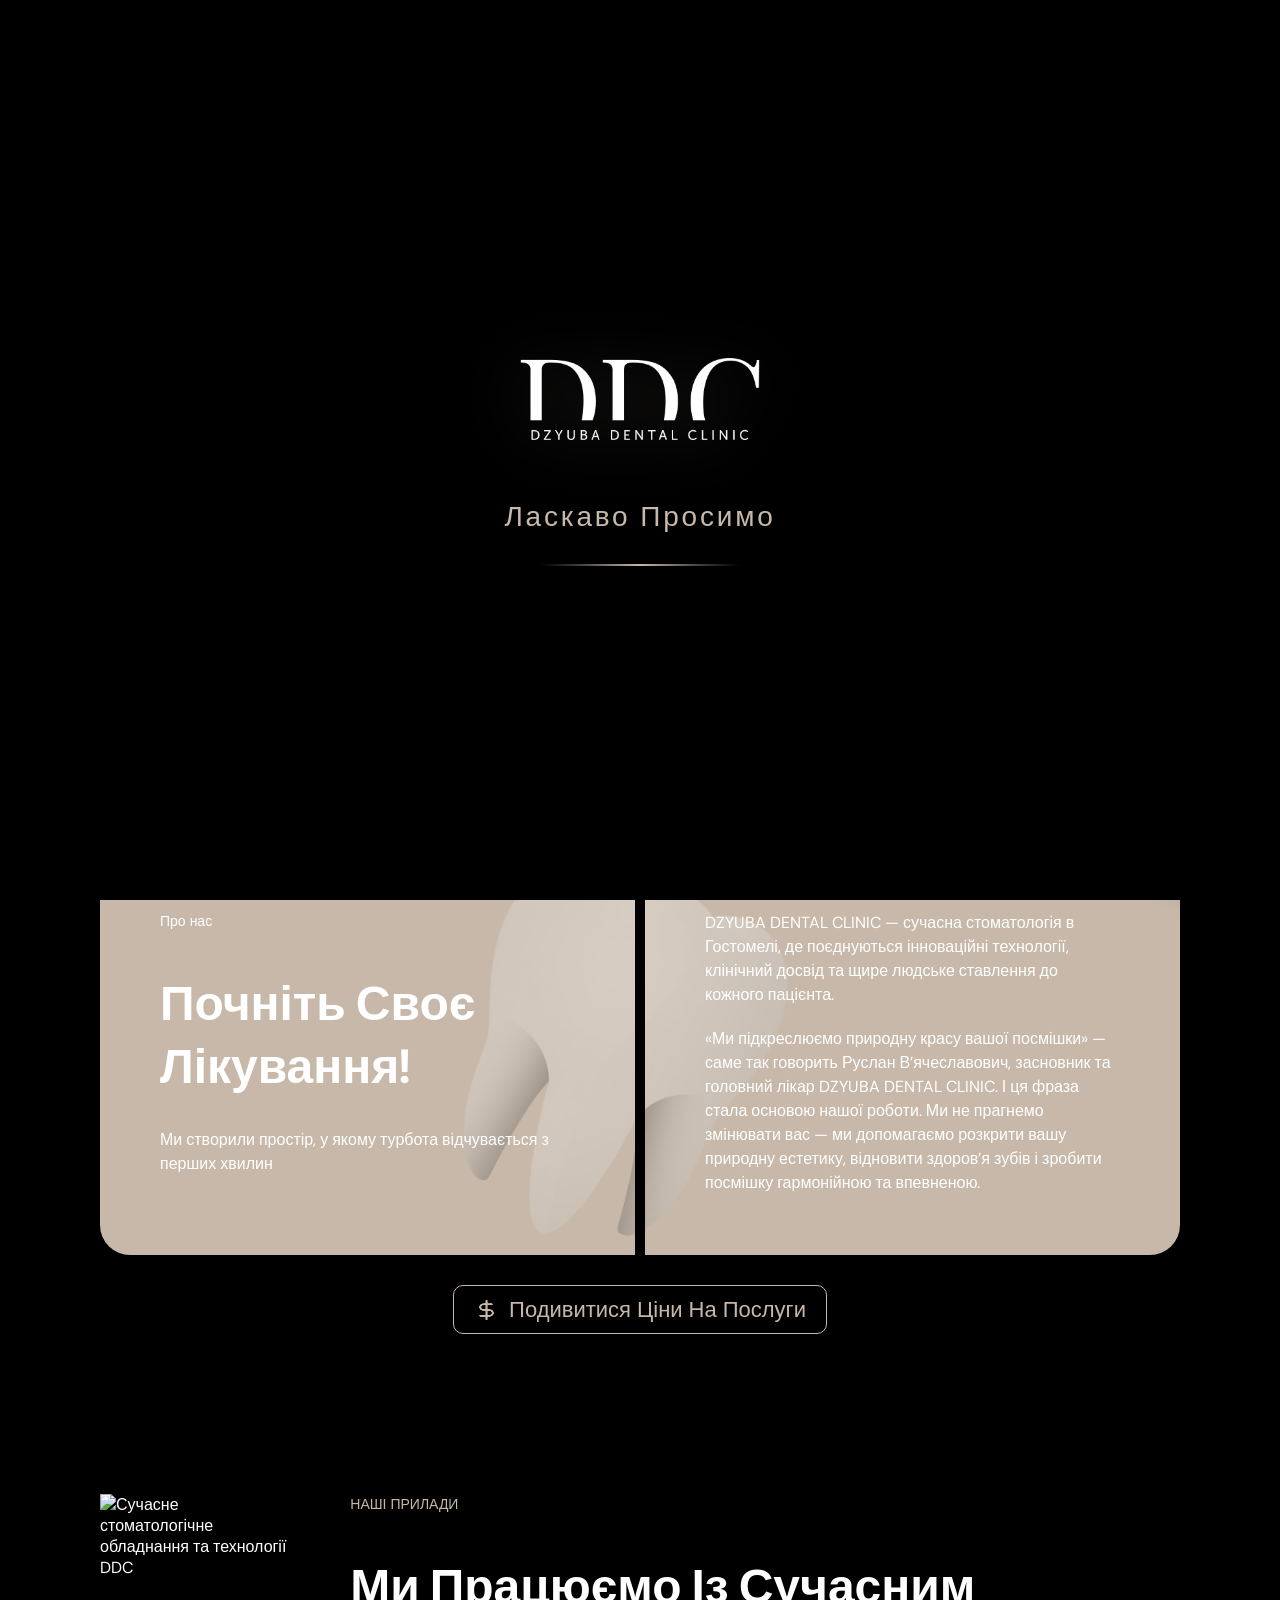
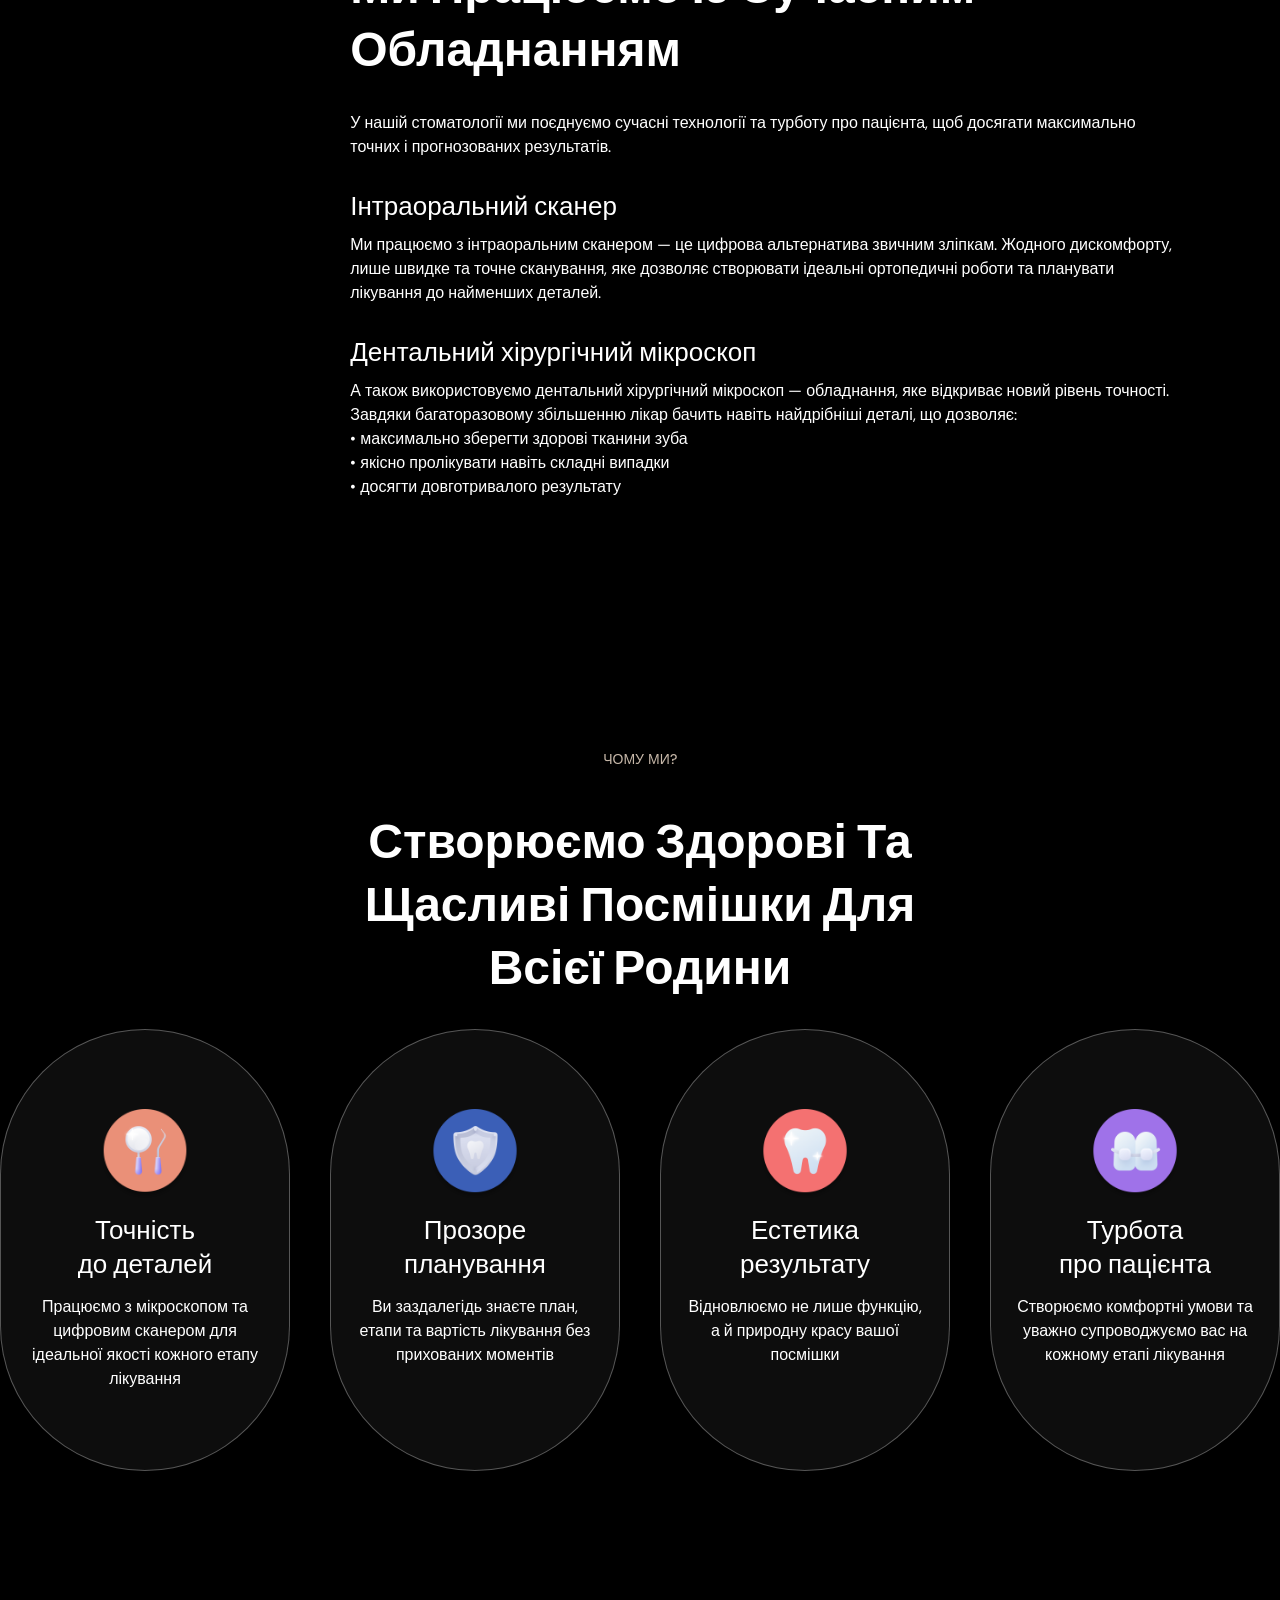
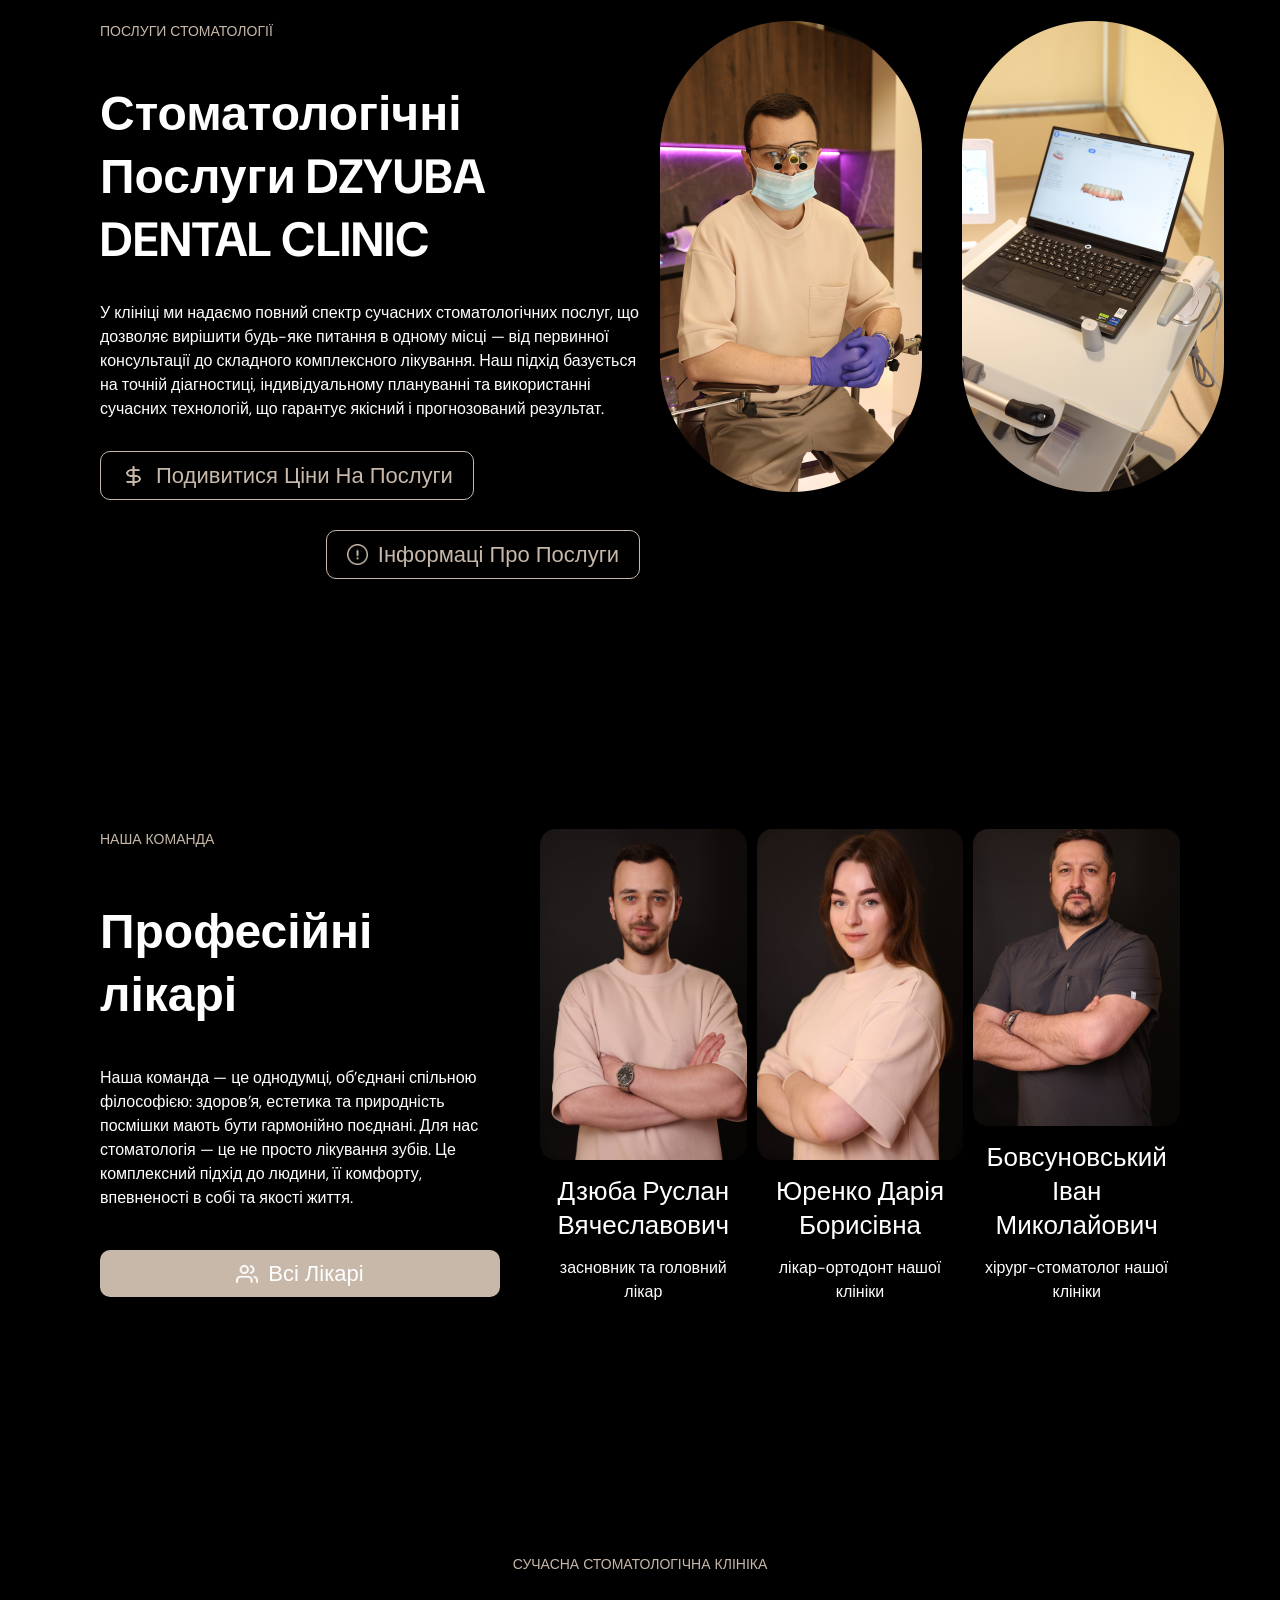
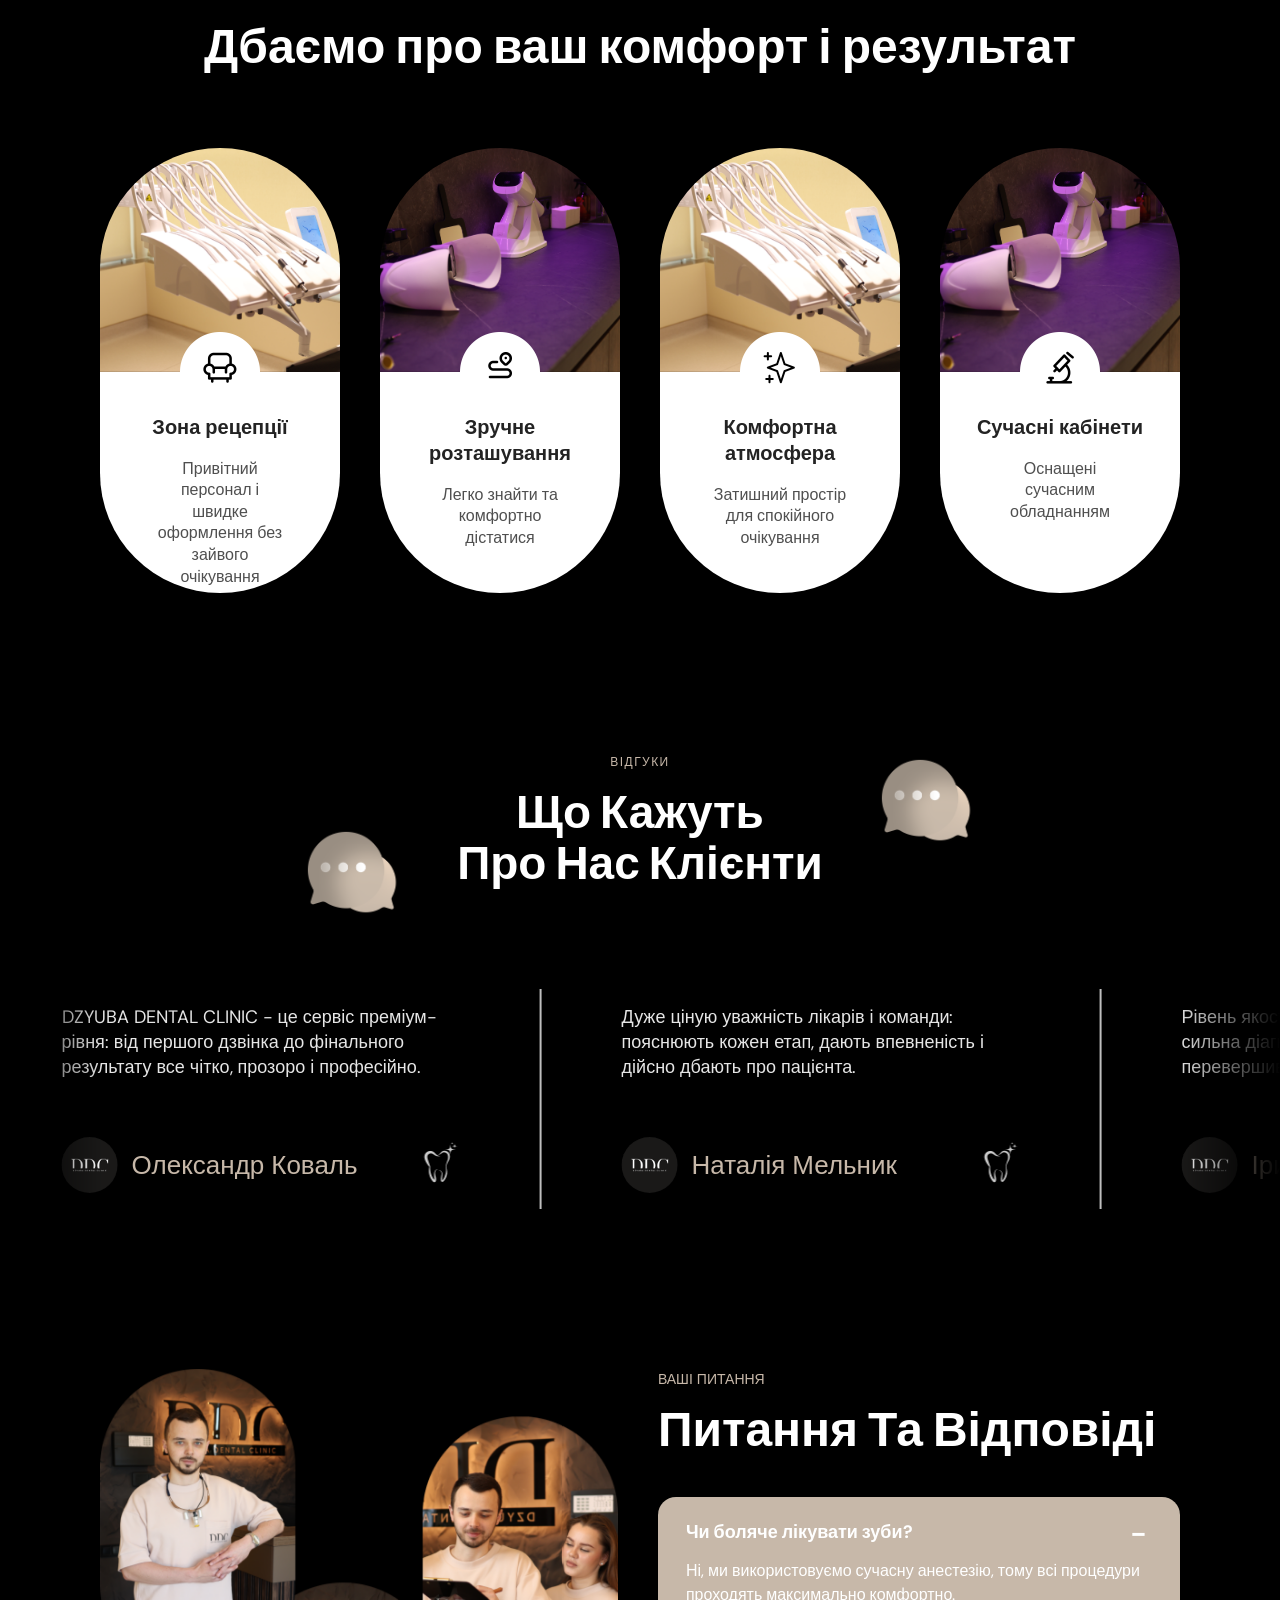
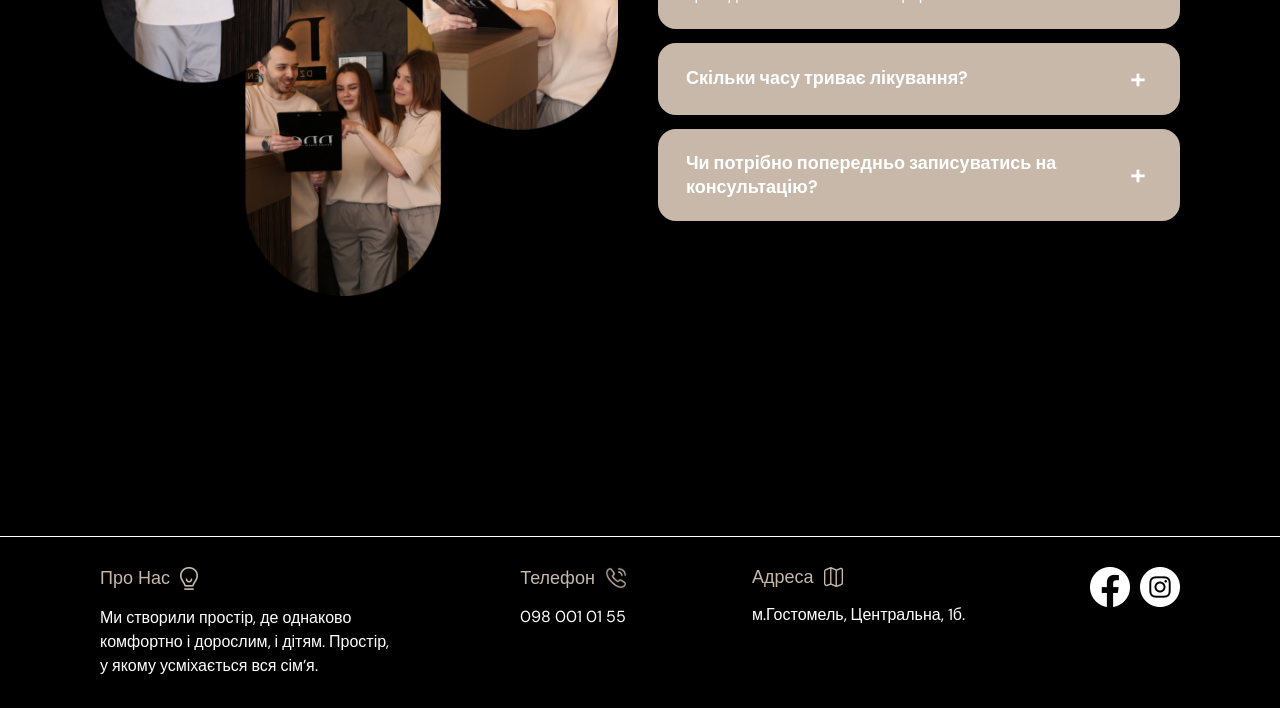
==== index.html @ fdd0325e "Fix OG previews for Vercel: use ddc-tau.vercel.app URLs and og:image:type Co-authored-by: Cursor <cu" ====
﻿<!DOCTYPE html>
<html lang="uk">

<head>
    <meta charset="UTF-8">
    <meta name="viewport" content="width=device-width, initial-scale=1.0">
    <meta name="theme-color" content="#000000">
    <link rel="icon" href="./img/fav.png" type="image/png">
    <title>DZYUBA DENTAL CLINIC — стоматологія Гостомель | DDC</title>
    <meta name="description" content="DZYUBA DENTAL CLINIC у Гостомелі — сучасна стоматологія: ендодонтія під мікроскопом, ортопедія, імплантація, ортодонтія. Запишіться на консультацію.">
    <meta name="keywords" content="стоматологія Гостомель, стоматологія Буча, DDC, DZYUBA DENTAL CLINIC, ендодонтія, імплантація, вініри, ортодонтія, стоматолог Гостомель">
    <meta name="robots" content="index, follow">
    <link rel="canonical" href="https://ddc-tau.vercel.app/">
    <meta property="og:site_name" content="DZYUBA DENTAL CLINIC">
    <meta property="og:title" content="DZYUBA DENTAL CLINIC — стоматологія Гостомель | DDC">
    <meta property="og:description" content="DZYUBA DENTAL CLINIC у Гостомелі — сучасна стоматологія: ендодонтія під мікроскопом, ортопедія, імплантація, ортодонтія. Запишіться на консультацію.">
    <meta property="og:type" content="website">
    <meta property="og:url" content="https://ddc-tau.vercel.app/">
    <meta property="og:image" content="https://ddc-tau.vercel.app/img/desc-img.png">
    <meta property="og:image:type" content="image/png">
    <meta property="og:image:alt" content="DZYUBA DENTAL CLINIC — стоматологія DDC у Гостомелі">
    <meta property="og:locale" content="uk_UA">
    <meta name="twitter:card" content="summary_large_image">
    <meta name="twitter:image" content="https://ddc-tau.vercel.app/img/desc-img.png">
    <meta name="twitter:title" content="DZYUBA DENTAL CLINIC — стоматологія Гостомель">
    <meta name="twitter:description" content="Сучасна стоматологія в Гостомелі: ендодонтія, ортопедія, імплантація. Запис на консультацію.">
    <script type="application/ld+json">
      {
        "@context": "https://schema.org",
        "@type": "Dentist",
        "name": "DZYUBA DENTAL CLINIC",
        "alternateName": "DDC",
        "url": "https://ddc-tau.vercel.app/",
        "telephone": "+380980010155",
        "image": "https://ddc-tau.vercel.app/img/desc-img.png",
        "address": {
          "@type": "PostalAddress",
          "streetAddress": "вул. Центральна, 1б",
          "addressLocality": "Гостомель",
          "addressRegion": "Київська область",
          "addressCountry": "UA"
        },
        "priceRange": "$$",
        "areaServed": { "@type": "City", "name": "Гостомель" }
      }
    </script>

    <link rel="preconnect" href="https://fonts.googleapis.com">
    <link rel="preconnect" href="https://fonts.gstatic.com" crossorigin>
    <link
        href="https://fonts.googleapis.com/css2?family=Anton&family=Anton+SC&family=DM+Sans:ital,opsz,wght@0,9..40,100..1000;1,9..40,100..1000&family=Exo+2:ital,wght@0,100..900;1,100..900&family=Lato:ital,wght@0,100;0,300;0,400;0,700;0,900;1,100;1,300;1,400;1,700;1,900&family=Montserrat:ital,wght@0,100..900;1,100..900&family=Roboto:ital,wght@0,100..900;1,100..900&display=swap"
        rel="stylesheet">

    <link rel="stylesheet" href="index.css">
</head>

<body class="brand-intro-lock">
    <div class="brand-intro" id="brand-intro" role="banner" aria-label="Вітання">
        <div class="brand-intro-inner">
            <img src="./img/logo-intro.png" alt="DZYUBA DENTAL CLINIC" class="brand-intro-logo">
            <p class="brand-intro-welcome">Ласкаво Просимо </p>
            <div class="brand-intro-line" aria-hidden="true"></div>
        </div>
    </div>

    <header class="site-header">
        <a class="header-logo" href="./index.html" aria-label="На головну">
            <img class="header-logo-image" src="./img/ddc-logo.png" alt="DDC — DZYUBA DENTAL CLINIC">
        </a>
        <button type="button" class="header-nav-toggle" aria-expanded="false" aria-controls="site-header-bar"
            aria-label="Меню">
            <span class="header-nav-toggle-inner" aria-hidden="true">
                <span class="header-nav-toggle-bar"></span>
                <span class="header-nav-toggle-bar"></span>
                <span class="header-nav-toggle-bar"></span>
            </span>
        </button>
        <div class="site-header-bar" id="site-header-bar">
            <nav class="links-header" aria-label="Головна навігація">
                <a href="./index.html">Головна</a>
                <a href="./service.html">Послуги</a>
                <a href="./team.html">Працівники</a>
                <a href="./about.html">Про нас</a>
                <a href="./contacts.html">Контактна інформація</a>
            </nav>
            <div class="tel-header">
                <a href="tel:+38 (098)-001-01-55">+38 (098)-001-01-55</a>
                <img src="./img/icon-phone.png" alt="Телефон клініки DDC">
            </div>
            <div class="line-hdr"></div>
            <div class="socials-hdr">
                <a href="https://www.facebook.com/share/1QJxEAUoDv/?mibextid=wwXIfr" target="_blank" rel="noopener noreferrer" aria-label="DDC у Facebook">
                    <img src="./img/icon-fb.png" alt="">
                </a>
                <a href="https://www.instagram.com/dzyuba_dental_clinic?igsh=NGgxZGNiZTdja256&amp;utm_source=qr" target="_blank" rel="noopener noreferrer" aria-label="DDC в Instagram">
                    <img src="./img/icon-insta.png" alt="">
                </a>
            </div>
        </div>
    </header>

    <main>
        <div class="video-section">
            <div class="video-overlay-top">
                <p>Місце, де починається ваша впевнена, здорова та щира посмішка</p>
            </div>

            <video src="./img/main/IMG_1714.MOV" autoplay muted loop playsinline title="Вітальне відео клініки DZYUBA DENTAL CLINIC у Гостомелі"></video>

            <div class="video-overlay-text">
                <h1 class="h1-50">DZYUBA DENTAL CLINIC</h1>
                <a class="btn-consultation" href="./contacts.html">
                    <img src="./img/icon-reserv.png" alt="">
                    <p class="p-22">ЗАПИСАТИСЯ НА КОНСУЛЬАТІЮ</p>
                </a>
            </div>
        </div>

        <div class="main-content">

            <section class="beginning-blog">
                <div class="beginning-blog-left">
                    <p class="p-small">Про нас</p>
                    <h1 class="h1-big">Почніть Своє Лікування!</h1>
                    <p class="p-text">Ми створили простір, у якому турбота відчувається з перших хвилин</p>
                </div>

                <div class="beginning-blog-line"></div>

                <div class="beginning-blog-right">
                    <p class="p-text">DZYUBA DENTAL CLINIC — сучасна стоматологія в Гостомелі, де поєднуються інноваційні технології,
                        клінічний досвід та щире людське ставлення до кожного пацієнта.</p>

                    <p class="p-text">«Ми підкреслюємо природну красу вашої посмішки» — саме так говорить Руслан В’ячеславович,
                        засновник та головний лікар DZYUBA DENTAL CLINIC. І ця фраза стала основою нашої роботи. Ми не
                        прагнемо змінювати вас — ми допомагаємо розкрити вашу природну естетику, відновити здоров’я
                        зубів і зробити посмішку гармонійною та впевненою.</p>
                </div>
            </section>

            <div class="btn-block">
                <a class="btn-consultation-2" href="./contacts.html">
                    <img src="./img/dollar-sign.png" alt="">
                    <p class="p-22">Подивитися Ціни На Послуги</p>
                </a>
            </div>

            <section class="tech-section">
                <img src="./img/main/technology.png" alt="Сучасне стоматологічне обладнання та технології DDC">
                <div class="tech-section-text">
                    <p class="p-small" style="color: #C7B8A9;">НАШІ ПРИЛАДИ</p>

                    <h1 class="h1-big">Ми Працюємо Із Сучасним Обладнанням</h1>

                    <p class="p-text">У нашій стоматології ми поєднуємо сучасні технології та турботу про пацієнта, щоб
                        досягати
                        максимально точних і прогнозованих результатів.</p>

                    <h1 class="h1-medium">Інтраоральний сканер</h1>
                    <p class="p-text">
                        Ми працюємо з інтраоральним сканером — це цифрова альтернатива звичним зліпкам. Жодного
                        дискомфорту, лише швидке та точне сканування, яке дозволяє створювати ідеальні ортопедичні
                        роботи та планувати лікування до найменших деталей.
                    </p>

                    <h1 class="h1-medium">Дентальний хірургічний мікроскоп</h1>
                    <p class="p-text">
                        А також використовуємо дентальний хірургічний мікроскоп — обладнання, яке відкриває новий рівень
                        точності. Завдяки багаторазовому збільшенню лікар бачить навіть найдрібніші деталі, що дозволяє:
                        <br>

                        • максимально зберегти здорові тканини зуба
                        <br>

                        • якісно пролікувати навіть складні випадки
                        <br>

                        • досягти довготривалого результату
                    </p>
                </div>
            </section>
        </div>

        <section class="advantages-section">
            <div class="advantages-section-top">
                <p class="p-small" style="color: #C7B8A9;">ЧОМУ МИ?</p>
            </div>

            <div class="advantages-section-title">
                <h1 class="h1-big">Створюємо Здорові Та Щасливі Посмішки Для Всієї Родини</h1>
            </div>

            <div class="advantages-section-cards">

                <div class="advantages-section-card">
                    <img src="./img/main/adv-1.png" alt="Точність діагностики та лікування — перевага DDC">
                    <h1 class="h1-medium-adv">Точність <br>
                        до деталей</h1>
                    <p class="p-text">Працюємо з мікроскопом та цифровим сканером для ідеальної якості кожного етапу
                        лікування</p>
                </div>

                <div class="advantages-section-card">
                    <img src="./img/main/adv-2.png" alt="Прозоре планування лікування в DDC">
                    <h1 class="h1-medium-adv">Прозоре <br> планування</h1>
                    <p class="p-text">Ви заздалегідь знаєте план, етапи та вартість лікування без прихованих моментів
                    </p>
                </div>

                <div class="advantages-section-card">
                    <img src="./img/main/adv-3.png" alt="Естетика результату лікування зубів у DDC">
                    <h1 class="h1-medium-adv">Естетика <br> результату</h1>
                    <p class="p-text">Відновлюємо не лише функцію, а й природну красу вашої посмішки</p>
                </div>

                <div class="advantages-section-card">
                    <img src="./img/main/adv-4.png" alt="Турбота про пацієнта в стоматології DDC">
                    <h1 class="h1-medium-adv">Турбота <br>
                        про пацієнта</h1>
                    <p class="p-text">Створюємо комфортні умови та уважно супроводжуємо вас на кожному етапі лікування
                    </p>
                </div>

            </div>
        </section>

        <div class="main-content">
            <section class="services-section-main">
                <div class="services-section-text">
                    <p class="p-small" style="color: #C7B8A9;">ПОСЛУГИ СТОМАТОЛОГІЇ</p>
                    <h1 class="h1-big">Стоматологічні Послуги
                        DZYUBA DENTAL CLINIC</h1>
                    <p class="p-text">У клініці ми надаємо повний спектр сучасних стоматологічних послуг, що дозволяє
                        вирішити будь-яке питання в одному місці — від первинної консультації до складного комплексного
                        лікування. Наш підхід базується на точній діагностиці, індивідуальному плануванні та
                        використанні
                        сучасних технологій, що гарантує якісний і прогнозований результат.</p>

                    <div class="services-section-left">
                        <a class="btn-consultation-2" href="./contacts.html">
                            <img src="./img/dollar-sign.png" alt="">
                            <p class="p-22">Подивитися Ціни На Послуги</p>
                        </a>
                    </div>

                    <div class="services-section-right">
                        <a class="btn-consultation-3" href="./contacts.html">
                            <img src="./img/icon-info.png" alt="">
                            <p class="p-22">Інформаці Про Послуги</p>
                        </a>
                    </div>
                </div>

                <div class="services-section-images">
                    <img src="./img/main/stomat-service-1.png" alt="Естетична стоматологія та лікування зубів у DDC">
                    <img src="./img/main/stomat-service-2.png" alt="Профілактика та догляд за здоровою посмішкою в клініці DDC">
                </div>
            </section>
        </div>

        <section class="our-team-section">

            <div class="our-team-section-text">
                <p class="p-small" style="color: #C7B8A9;">НАША КОМАНДА</p>
                <h1 class="h1-big">Професійні
                    лікарі</h1>
                <p class="p-text">Наша команда — це однодумці, об’єднані спільною філософією: здоров’я, естетика та
                    природність посмішки мають бути гармонійно поєднані. Для нас стоматологія — це не просто лікування
                    зубів. Це комплексний підхід до людини, її комфорту, впевненості в собі та якості життя.</p>
                <a class="btn-consultation-4" href="./contacts.html">
                    <img src="./img/icon-team.png" alt="Іконка розділу «Наша команда»">
                    <p class="p-22">Всі Лікарі</p>
                </a>
            </div>

            <div class="our-team-section-images">
                <div class="our-team-section-images-item">
                    <img src="./img/main/img-team-1.png" alt="Лікар-ендодонтист Дзюба Руслан В’ячеславович, DDC Гостомель">
                    <h1 class="h1-medium-adv">Дзюба Руслан Вячеславович</h1>
                    <p class="p-text">засновник та головний лікар</p>
                </div>
                <div class="our-team-section-images-item">
                    <img src="./img/main/img-team-2.png" alt="Лікар-ортодонт Юренко Дарія Борисівна, DDC Гостомель">
                    <h1 class="h1-medium-adv">Юренко Дарія <br>Борисівна</h1>
                    <p class="p-text">лікар-ортодонт нашої клініки</p>
                </div>
                <div class="our-team-section-images-item">
                    <img src="./img/main/img-team-3.png" alt="Хірург-стоматолог Бовсуновський Іван Миколайович, DDC Гостомель">
                    <h1 class="h1-medium-adv">Бовсуновський Іван Миколайович</h1>
                    <p class="p-text">хірург-стоматолог нашої клініки</p>
                </div>

            </div>

        </section>

        <div class="main-content">
            <section class="advantages-section-2">
                <div class="advantages-section-top">
                    <p class="p-small" style="color: #C7B8A9;">СУЧАСНА СТОМАТОЛОГІЧНА КЛІНІКА</p>
                </div>

                <div class="advantages-section-title-2">
                    <h1 class="h1-big">Дбаємо про ваш комфорт і результат</h1>
                </div>

                <div class="advantages-section-cards">

                    <div class="advantages-section-card">
                        <div class="advantages-card-media">
                            <img src="./img/main/td-img-01.png" alt="Приклад роботи стоматологів DDC — клінічний випадок 1">
                        </div>
                        <div class="advantages-card-content">
                            <div class="advantages-card-icon">
                                <img src="./img/main/icon-1.png" alt="Іконка напряму лікування DDC">
                            </div>
                            <h1 class="h1-small-adv" style="font-weight: 600;">Зона рецепції</h1>
                            <div class="advantages-card-text">
                                <p class="p-text">Привітний персонал
                                    і швидке оформлення
                                    без зайвого очікування</p>
                            </div>
                        </div>
                    </div>

                    <div class="advantages-section-card">
                        <div class="advantages-card-media">
                            <img src="./img/main/td-img-02.png" alt="Приклад роботи стоматологів DDC — клінічний випадок 2">
                        </div>
                        <div class="advantages-card-content">
                            <div class="advantages-card-icon">
                                <img src="./img/main/icon-2.png" alt="Іконка напряму лікування DDC">
                            </div>
                            <h1 class="h1-small-adv" style="font-weight: 600;">Зручне розташування</h1>
                            <div class="advantages-card-text">
                                <p class="p-text">Легко знайти та комфортно дістатися</p>
                            </div>
                        </div>
                    </div>

                    <div class="advantages-section-card">
                        <div class="advantages-card-media">
                            <img src="./img/main/td-img-01.png" alt="Приклад роботи стоматологів DDC — клінічний випадок 3">
                        </div>
                        <div class="advantages-card-content">
                            <div class="advantages-card-icon">
                                <img src="./img/main/icon-3.png" alt="Іконка напряму лікування DDC">
                            </div>
                            <h1 class="h1-small-adv" style="font-weight: 600;">Комфортна атмосфера</h1>
                            <div class="advantages-card-text">
                                <p class="p-text">Затишний простір для спокійного очікування</p>
                            </div>
                        </div>
                    </div>

                    <div class="advantages-section-card">
                        <div class="advantages-card-media">
                            <img src="./img/main/td-img-02.png" alt="Приклад роботи стоматологів DDC — клінічний випадок 4">
                        </div>
                        <div class="advantages-card-content">
                            <div class="advantages-card-icon">
                                <img src="./img/main/icon-4.png" alt="Іконка напряму лікування DDC">
                            </div>
                            <h1 class="h1-small-adv" style="font-weight: 600;">Сучасні кабінети</h1>
                            <div class="advantages-card-text">
                                <p class="p-text">Оснащені сучасним обладнанням</p>
                            </div>
                        </div>
                    </div>

                </div>
            </section>
        </div>

        <section class="reviews-section">
            <div class="reviews-section-text">
                <p class="p-small" style="color: #C7B8A9;">ВІДГУКИ</p>
                <div class="reviews-section-title-row">
                    <img src="./img/main/icon-reviews.png" alt="Іконка відгуку пацієнта DDC">
                    <h1 class="h1-big">Що Кажуть <br> Про Нас Клієнти</h1>
                    <img src="./img/main/icon-reviews.png" alt="Іконка відгуку пацієнта DDC">
                </div>
            </div>

            <div class="reviews-marquee">
                <div class="reviews-marquee-track">
                    <article class="review-card">
                        <p class="review-text">DZYUBA DENTAL CLINIC - це сервіс преміум-рівня: від першого дзвінка до
                            фінального результату все чітко, прозоро і професійно.</p>
                        <div class="review-footer">
                            <div class="review-author">
                                <div class="review-avatar">DDC</div>
                                <p class="review-name">Олександр Коваль</p>
                            </div>
                            <img src="./img/main/icon-reviews.png" alt="Іконка відгуку пацієнта DDC">
                        </div>
                    </article>

                    <article class="review-card">
                        <p class="review-text">Дуже ціную уважність лікарів і команди: пояснюють кожен етап, дають
                            впевненість і дійсно дбають про пацієнта.</p>
                        <div class="review-footer">
                            <div class="review-author">
                                <div class="review-avatar">DDC</div>
                                <p class="review-name">Наталія Мельник</p>
                            </div>
                            <img src="./img/main/icon-reviews.png" alt="Іконка відгуку пацієнта DDC">
                        </div>
                    </article>

                    <article class="review-card">
                        <p class="review-text">Рівень якості вражає: сучасне обладнання, сильна діагностика і результат,
                            який перевершив мої очікування.</p>
                        <div class="review-footer">
                            <div class="review-author">
                                <div class="review-avatar">DDC</div>
                                <p class="review-name">Ірина Шевченко</p>
                            </div>
                            <img src="./img/main/icon-reviews.png" alt="Іконка відгуку пацієнта DDC">
                        </div>
                    </article>

                    <article class="review-card">
                        <p class="review-text">Клініка, якій хочеться довіряти: все організовано без стресу, графік
                            дотримують, а до деталей ставляться максимально уважно.</p>
                        <div class="review-footer">
                            <div class="review-author">
                                <div class="review-avatar">DDC</div>
                                <p class="review-name">Максим Бондаренко</p>
                            </div>
                            <img src="./img/main/icon-reviews.png" alt="Іконка відгуку пацієнта DDC">
                        </div>
                    </article>

                    <article class="review-card">
                        <p class="review-text">Тут реально відчувається бренд: стиль, сервіс і комунікація на високому
                            рівні. Рекомендую всім, хто шукає якісну стоматологію.</p>
                        <div class="review-footer">
                            <div class="review-author">
                                <div class="review-avatar">DDC</div>
                                <p class="review-name">Вікторія Ткаченко</p>
                            </div>
                            <img src="./img/main/icon-reviews.png" alt="Іконка відгуку пацієнта DDC">
                        </div>
                    </article>

                    <article class="review-card">
                        <p class="review-text">Після лікування в DZYUBA DENTAL CLINIC я вперше за довгий час посміхаюся
                            впевнено. Якість роботи та естетика - топ.</p>
                        <div class="review-footer">
                            <div class="review-author">
                                <div class="review-avatar">DDC</div>
                                <p class="review-name">Андрій Кравчук</p>
                            </div>
                            <img src="./img/main/icon-reviews.png" alt="Іконка відгуку пацієнта DDC">
                        </div>
                    </article>

                    <article class="review-card">
                        <p class="review-text">Вражає, наскільки команда клієнтоорієнтована: завжди на зв'язку,
                            відповіді
                            швидкі, а атмосфера дуже комфортна.</p>
                        <div class="review-footer">
                            <div class="review-author">
                                <div class="review-avatar">DDC</div>
                                <p class="review-name">Марина Савчук</p>
                            </div>
                            <img src="./img/main/icon-reviews.png" alt="Іконка відгуку пацієнта DDC">
                        </div>
                    </article>

                    <article class="review-card">
                        <p class="review-text">Професійний підхід від першої консультації: чесний план лікування,
                            зрозумілий бюджет і бездоганне виконання.</p>
                        <div class="review-footer">
                            <div class="review-author">
                                <div class="review-avatar">DDC</div>
                                <p class="review-name">Роман Лисенко</p>
                            </div>
                            <img src="./img/main/icon-reviews.png" alt="Іконка відгуку пацієнта DDC">
                        </div>
                    </article>

                    <article class="review-card">
                        <p class="review-text">DZYUBA DENTAL CLINIC для мене - синонім довіри: стабільно високий сервіс,
                            уважність до пацієнта і відмінний результат.</p>
                        <div class="review-footer">
                            <div class="review-author">
                                <div class="review-avatar">DDC</div>
                                <p class="review-name">Світлана Романюк</p>
                            </div>
                            <img src="./img/main/icon-reviews.png" alt="Іконка відгуку пацієнта DDC">
                        </div>
                    </article>

                    <article class="review-card">
                        <p class="review-text">Рідкісне поєднання технологій, досвіду та людяного ставлення. Це саме той
                            рівень, коли бренд повністю виправдовує очікування.</p>
                        <div class="review-footer">
                            <div class="review-author">
                                <div class="review-avatar">DDC</div>
                                <p class="review-name">Дмитро Гнатюк</p>
                            </div>
                            <img src="./img/main/icon-reviews.png" alt="Іконка відгуку пацієнта DDC">
                        </div>
                    </article>
                </div>

                <div class="reviews-marquee-track" aria-hidden="true">
                    <article class="review-card">
                        <p class="review-text">DZYUBA DENTAL CLINIC - це сервіс преміум-рівня: від першого дзвінка до
                            фінального результату все чітко, прозоро і професійно.</p>
                        <div class="review-footer">
                            <div class="review-author">
                                <div class="review-avatar">DDC</div>
                                <p class="review-name">Олександр Коваль</p>
                            </div>
                            <img src="./img/main/icon-reviews.png" alt="Іконка відгуку пацієнта DDC">
                        </div>
                    </article>

                    <article class="review-card">
                        <p class="review-text">Дуже ціную уважність лікарів і команди: пояснюють кожен етап, дають
                            впевненість і дійсно дбають про пацієнта.</p>
                        <div class="review-footer">
                            <div class="review-author">
                                <div class="review-avatar">DDC</div>
                                <p class="review-name">Наталія Мельник</p>
                            </div>
                            <img src="./img/main/icon-reviews.png" alt="Іконка відгуку пацієнта DDC">
                        </div>
                    </article>

                    <article class="review-card">
                        <p class="review-text">Рівень якості вражає: сучасне обладнання, сильна діагностика і результат,
                            який перевершив мої очікування.</p>
                        <div class="review-footer">
                            <div class="review-author">
                                <div class="review-avatar">DDC</div>
                                <p class="review-name">Ірина Шевченко</p>
                            </div>
                            <img src="./img/main/icon-reviews.png" alt="Іконка відгуку пацієнта DDC">
                        </div>
                    </article>

                    <article class="review-card">
                        <p class="review-text">Клініка, якій хочеться довіряти: все організовано без стресу, графік
                            дотримують, а до деталей ставляться максимально уважно.</p>
                        <div class="review-footer">
                            <div class="review-author">
                                <div class="review-avatar">DDC</div>
                                <p class="review-name">Максим Бондаренко</p>
                            </div>
                            <img src="./img/main/icon-reviews.png" alt="Іконка відгуку пацієнта DDC">
                        </div>
                    </article>

                    <article class="review-card">
                        <p class="review-text">Тут реально відчувається бренд: стиль, сервіс і комунікація на високому
                            рівні. Рекомендую всім, хто шукає якісну стоматологію.</p>
                        <div class="review-footer">
                            <div class="review-author">
                                <div class="review-avatar">DDC</div>
                                <p class="review-name">Вікторія Ткаченко</p>
                            </div>
                            <img src="./img/main/icon-reviews.png" alt="Іконка відгуку пацієнта DDC">
                        </div>
                    </article>

                    <article class="review-card">
                        <p class="review-text">Після лікування в DZYUBA DENTAL CLINIC я вперше за довгий час посміхаюся
                            впевнено. Якість роботи та естетика - топ.</p>
                        <div class="review-footer">
                            <div class="review-author">
                                <div class="review-avatar">DDC</div>
                                <p class="review-name">Андрій Кравчук</p>
                            </div>
                            <img src="./img/main/icon-reviews.png" alt="Іконка відгуку пацієнта DDC">
                        </div>
                    </article>

                    <article class="review-card">
                        <p class="review-text">Вражає, наскільки команда клієнтоорієнтована: завжди на зв'язку,
                            відповіді
                            швидкі, а атмосфера дуже комфортна.</p>
                        <div class="review-footer">
                            <div class="review-author">
                                <div class="review-avatar">DDC</div>
                                <p class="review-name">Марина Савчук</p>
                            </div>
                            <img src="./img/main/icon-reviews.png" alt="Іконка відгуку пацієнта DDC">
                        </div>
                    </article>

                    <article class="review-card">
                        <p class="review-text">Професійний підхід від першої консультації: чесний план лікування,
                            зрозумілий бюджет і бездоганне виконання.</p>
                        <div class="review-footer">
                            <div class="review-author">
                                <div class="review-avatar">DDC</div>
                                <p class="review-name">Роман Лисенко</p>
                            </div>
                            <img src="./img/main/icon-reviews.png" alt="Іконка відгуку пацієнта DDC">
                        </div>
                    </article>

                    <article class="review-card">
                        <p class="review-text">DZYUBA DENTAL CLINIC для мене - синонім довіри: стабільно високий сервіс,
                            уважність до пацієнта і відмінний результат.</p>
                        <div class="review-footer">
                            <div class="review-author">
                                <div class="review-avatar">DDC</div>
                                <p class="review-name">Світлана Романюк</p>
                            </div>
                            <img src="./img/main/icon-reviews.png" alt="Іконка відгуку пацієнта DDC">
                        </div>
                    </article>

                    <article class="review-card">
                        <p class="review-text">Рідкісне поєднання технологій, досвіду та людяного ставлення. Це саме той
                            рівень, коли бренд повністю виправдовує очікування.</p>
                        <div class="review-footer">
                            <div class="review-author">
                                <div class="review-avatar">DDC</div>
                                <p class="review-name">Дмитро Гнатюк</p>
                            </div>
                            <img src="./img/main/icon-reviews.png" alt="Іконка відгуку пацієнта DDC">
                        </div>
                    </article>
                </div>
            </div>

        </section>

        <div class="main-content">
            <section class="faq-section">
                <img src="./img/main/faq.png" alt="Часті запитання пацієнтів DDC — розділ FAQ">
                <div class="faq-section-text">
                    <p class="p-small faq-kicker">ВАШІ ПИТАННЯ</p>
                    <h1 class="h1-big faq-heading">Питання Та Відповіді</h1>

                    <div class="faq-section-questions">
                        <div class="faq-item is-open">
                            <button type="button" class="faq-trigger" aria-expanded="true" aria-controls="faq-panel-1"
                                id="faq-btn-1">
                                <span class="faq-question">Чи боляче лікувати зуби?</span>
                                <span class="faq-toggle" aria-hidden="true"></span>
                            </button>
                            <div class="faq-panel" id="faq-panel-1" role="region" aria-labelledby="faq-btn-1"
                                aria-hidden="false">
                                <div class="faq-panel-inner">
                                    <p>Ні, ми використовуємо сучасну анестезію, тому всі процедури проходять максимально
                                        комфортно.</p>
                                </div>
                            </div>
                        </div>

                        <div class="faq-item">
                            <button type="button" class="faq-trigger" aria-expanded="false" aria-controls="faq-panel-2"
                                id="faq-btn-2">
                                <span class="faq-question">Скільки часу триває лікування?</span>
                                <span class="faq-toggle" aria-hidden="true"></span>
                            </button>
                            <div class="faq-panel" id="faq-panel-2" role="region" aria-labelledby="faq-btn-2"
                                aria-hidden="true">
                                <div class="faq-panel-inner">
                                    <p>Тривалість залежить від діагнозу та обсягу робіт. Лікар пояснить етапи та орієнтовні
                                        терміни після консультації.</p>
                                </div>
                            </div>
                        </div>

                        <div class="faq-item">
                            <button type="button" class="faq-trigger" aria-expanded="false" aria-controls="faq-panel-3"
                                id="faq-btn-3">
                                <span class="faq-question">Чи потрібно попередньо записуватись на консультацію?</span>
                                <span class="faq-toggle" aria-hidden="true"></span>
                            </button>
                            <div class="faq-panel" id="faq-panel-3" role="region" aria-labelledby="faq-btn-3"
                                aria-hidden="true">
                                <div class="faq-panel-inner">
                                    <p>Так, запис допоможе підібрати зручний час без очікування та підготувати все для
                                        вашого візиту.</p>
                                </div>
                            </div>
                        </div>
                    </div>
                </div>
            </section>
        </div>



    </main>

    <footer>
        <div class="footer-content">
            <div class="ftr-hdr">
                <p>Про Нас</p>
                <img src="./img/icon-lamp.png" alt="" class="lamp-icon">
            </div>
            <p class="p-text">Ми створили простір, де однаково комфортно і дорослим, і дітям. Простір, у якому
                усміхається вся сім’я.
            </p>
        </div>


        <div class="footer-content">
            <div class="ftr-hdr">
                <p>Телефон</p>
                <img src="./img/icon-phone.png" alt="" class="phone-icon">
            </div>
            <p class="p-text">098 001 01 55
            </p>
        </div>


        <div class="footer-content">
            <div class="ftr-hdr">
                <p>Адреса</p>
                <img src="./img/icon-map.png" alt="" class="map-icon">
            </div>
            <p class="p-text">м.Гостомель, Центральна, 1б.
            </p>
        </div>

        <div class="footer-content" >
            <div class="ftr-hdr">
                <a href="https://www.facebook.com/share/1QJxEAUoDv/?mibextid=wwXIfr" target="_blank" rel="noopener noreferrer" aria-label="DDC у Facebook">
                    <img src="./img/icon-fb.png" alt="" class="fb-icon">
                </a>
                <a href="https://www.instagram.com/dzyuba_dental_clinic?igsh=NGgxZGNiZTdja256&amp;utm_source=qr" target="_blank" rel="noopener noreferrer" aria-label="DDC в Instagram">
                    <img src="./img/icon-insta.png" alt="" class="insta-icon">
                </a>
            </div>
        </div>
    </footer>

    <a class="contact-float" href="tel:+380980010155"
        aria-label="Записатися за телефоном 098 001 01 55">
        <span class="contact-float-inner">
            <span class="contact-float-layer contact-float-layer--video">
                <video src="./img/video-contact.mp4" muted loop autoplay playsinline></video>
            </span>
            <span class="contact-float-layer contact-float-layer--text" style="color: #fff;">
                Записатись на прийом
            </span>
        </span>
    </a>

    <script src="./index.js"></script>

</body>

</html>
---- index.css ----
* {
  margin: 0;
  padding: 0;
}

html {
  scroll-behavior: smooth;
}

@media (prefers-reduced-motion: reduce) {
  html {
    scroll-behavior: auto;
  }
}

body {
  background-color: #000;
  font-family: "DM Sans", sans-serif;
}

body.brand-intro-lock {
  overflow: hidden;
}

.brand-intro {
  position: fixed;
  inset: 0;
  z-index: 100000;
  display: flex;
  align-items: center;
  justify-content: center;
  padding: 24px;
  background-color: #000;
  opacity: 1;
  will-change: opacity;
  transition: opacity 1s cubic-bezier(0.33, 1, 0.68, 1);
}

.brand-intro.brand-intro--exit {
  opacity: 0;
  pointer-events: none;
  transition: opacity 1s cubic-bezier(0.33, 1, 0.68, 1);
}

.brand-intro-inner {
  display: flex;
  flex-direction: column;
  align-items: center;
  justify-content: center;
  text-align: center;
  width: 100%;
  max-width: min(440px, 88vw);
  transition:
    opacity 0.85s cubic-bezier(0.33, 1, 0.68, 1),
    transform 0.85s cubic-bezier(0.33, 1, 0.68, 1);
}

.brand-intro.brand-intro--exit .brand-intro-inner {
  opacity: 0;
  transform: translateY(-12px) scale(0.97);
}

.brand-intro-logo {
  display: block;
  width: min(280px, 62vw);
  max-width: 100%;
  height: auto;
  max-height: min(130px, 20vh);
  object-fit: contain;
  margin: 0 auto;
  opacity: 0;
  transform: scale(0.94) translateY(16px);
  filter: drop-shadow(0 8px 32px rgba(199, 184, 169, 0.22));
  transition:
    opacity 0.9s cubic-bezier(0.34, 1, 0.64, 1),
    transform 0.9s cubic-bezier(0.34, 1, 0.64, 1);
}

.brand-intro--ready .brand-intro-logo {
  opacity: 1;
  transform: scale(1) translateY(0);
}

.brand-intro-welcome {
  margin: 32px 0 0;
  font-size: 28px;
  font-weight: 500;
  letter-spacing: 0.1em;
  color: #c7b8a9;
  opacity: 0;
  transform: translateY(14px);
  transition:
    opacity 0.75s cubic-bezier(0.4, 0, 0.2, 1) 0.18s,
    transform 0.75s cubic-bezier(0.4, 0, 0.2, 1) 0.18s;
}

.brand-intro--ready .brand-intro-welcome {
  opacity: 1;
  transform: translateY(0);
}

.brand-intro-line {
  margin-top: 26px;
  height: 2px;
  width: 0;
  background: linear-gradient(
    90deg,
    transparent,
    rgba(199, 184, 169, 0.35) 20%,
    #c7b8a9 50%,
    rgba(199, 184, 169, 0.35) 80%,
    transparent
  );
  transition: width 0.95s cubic-bezier(0.34, 1, 0.64, 1) 0.4s;
}

.brand-intro--ready .brand-intro-line {
  width: min(200px, 55vw);
}

@media (prefers-reduced-motion: reduce) {
  .brand-intro,
  .brand-intro.brand-intro--exit {
    transition-duration: 0.28s;
  }

  .brand-intro-inner {
    transition-duration: 0.2s;
  }

  .brand-intro.brand-intro--exit .brand-intro-inner {
    transform: none;
  }

  .brand-intro-logo {
    width: min(280px, 62vw) !important;
    max-height: min(130px, 20vh) !important;
    opacity: 1 !important;
    transform: none !important;
    transition-duration: 0.01ms !important;
    transition-delay: 0ms !important;
  }

  .brand-intro-welcome,
  .brand-intro-line {
    transition-duration: 0.01ms !important;
    transition-delay: 0ms !important;
    opacity: 1 !important;
    transform: none !important;
  }

  .brand-intro-line {
    width: min(200px, 55vw) !important;
  }
}

/* Scroll-triggered reveals (Intersection Observer adds .scroll-reveal--inview) */
@media (prefers-reduced-motion: no-preference) {
  .scroll-reveal {
    opacity: 0;
    transform: translate3d(0, 36px, 0);
    transition:
      opacity 1s cubic-bezier(0.33, 1, 0.68, 1),
      transform 1s cubic-bezier(0.33, 1, 0.68, 1);
  }

  .scroll-reveal.scroll-reveal--inview {
    opacity: 1;
    transform: translate3d(0, 0, 0);
  }

  .scroll-reveal.scroll-reveal--inview > * {
    animation: scroll-reveal-child 0.75s cubic-bezier(0.33, 1, 0.68, 1) both;
  }

  .scroll-reveal.scroll-reveal--inview > *:nth-child(1) {
    animation-delay: 0.08s;
  }

  .scroll-reveal.scroll-reveal--inview > *:nth-child(2) {
    animation-delay: 0.15s;
  }

  .scroll-reveal.scroll-reveal--inview > *:nth-child(3) {
    animation-delay: 0.22s;
  }

  .scroll-reveal.scroll-reveal--inview > *:nth-child(4) {
    animation-delay: 0.29s;
  }

  .scroll-reveal.scroll-reveal--inview > *:nth-child(5) {
    animation-delay: 0.36s;
  }

  .scroll-reveal.scroll-reveal--inview > *:nth-child(6) {
    animation-delay: 0.43s;
  }

  .scroll-reveal.scroll-reveal--inview > *:nth-child(7) {
    animation-delay: 0.5s;
  }

  .scroll-reveal.scroll-reveal--inview > *:nth-child(8) {
    animation-delay: 0.57s;
  }
}

@keyframes scroll-reveal-child {
  from {
    opacity: 0;
    transform: translate3d(0, 20px, 0);
  }

  to {
    opacity: 1;
    transform: translate3d(0, 0, 0);
  }
}

p,
h1,
h2,
h3,
h4,
h5,
h6 {
  font-family: "DM Sans", sans-serif;
}

p {
  line-height: 1.5;
}

a {
  text-decoration: none;
}

.site-header {
  display: flex;
  justify-content: space-between;
  align-items: center;
  padding: 25px 0;
  padding-left: 250px;
  padding-right: 250px;
  border-bottom: 1px solid #fff;
}

.header-logo-image {
  display: block;
  width: 108px;
  height: 50px;
  object-fit: contain;
}

.header-logo {
  display: inline-flex;
  flex-direction: row;
  align-items: center;
  justify-content: center;
  line-height: 0;
  flex-shrink: 0;
  text-decoration: none;
}

.header-nav-toggle {
  display: none;
  flex-shrink: 0;
  align-items: center;
  justify-content: center;
  width: 48px;
  height: 48px;
  padding: 0;
  border: none;
  background: transparent;
  color: #fff;
  cursor: pointer;
  border-radius: 10px;
}

.header-nav-toggle:focus-visible {
  outline: 2px solid #c7b8a9;
  outline-offset: 4px;
}

.header-nav-toggle-inner {
  display: flex;
  flex-direction: column;
  justify-content: center;
  align-items: stretch;
  gap: 6px;
  width: 26px;
}

.header-nav-toggle-bar {
  display: block;
  height: 2px;
  border-radius: 2px;
  background-color: currentColor;
  transition:
    transform 0.3s ease,
    opacity 0.25s ease;
  transform-origin: center;
}

.site-header.is-nav-open .header-nav-toggle-bar:nth-child(1) {
  transform: translateY(8px) rotate(45deg);
}

.site-header.is-nav-open .header-nav-toggle-bar:nth-child(2) {
  opacity: 0;
  transform: scaleX(0);
}

.site-header.is-nav-open .header-nav-toggle-bar:nth-child(3) {
  transform: translateY(-8px) rotate(-45deg);
}

.site-header-bar {
  display: flex;
  flex: 1;
  align-items: center;
  justify-content: space-between;
  min-width: 0;
  margin-left: 86px;
}

.header-logo:focus-visible {
  outline: 2px solid #c7b8a9;
  outline-offset: 6px;
}

.site-header-bar .links-header {
  margin-left: 0;
}

.site-header-bar .tel-header {
  margin-left: 0;
}

.site-header-bar .line-hdr {
  margin-left: 0;
  margin-right: 0;
  flex-shrink: 0;
}

.links-header {
  display: flex;
  gap: 50px;
  margin-left: 86px;
}

.links-header a {
  color: #fff;
  font-size: 16px;
  font-weight: 500;
  line-height: 20px;
  transition:
    color 0.4s cubic-bezier(0.4, 0, 0.2, 1),
    opacity 0.35s ease;
}

.links-header a:hover {
  color: #c7b8a9;
}

.links-header a.nav-current {
  color: #c7b8a9;
}

.links-header a.nav-current:hover {
  color: #d9cec4;
}

.links-header a:focus-visible {
  outline: 2px solid #c7b8a9;
  outline-offset: 6px;
}

.tel-header {
  display: flex;
  gap: 20px;
  color: #fff;
  font-size: 16px;
  font-weight: 500;
  line-height: 20px;
  align-items: center;
  margin-left: 86px;
}

.tel-header a {
  color: #fff;
  transition: color 0.4s cubic-bezier(0.4, 0, 0.2, 1);
}

.tel-header a:hover {
  color: #c7b8a9;
}

.tel-header a:focus-visible {
  outline: 2px solid #c7b8a9;
  outline-offset: 4px;
}

.tel-header img {
  width: 27px;
  height: 26px;
}

.socials-hdr {
  display: flex;
  gap: 20px;
}

.socials-hdr a {
  display: inline-flex;
  line-height: 0;
}

.socials-hdr img {
  width: 40px;
  height: 40px;
}

.line-hdr {
  width: 2px;
  height: 50px;
  background-color: #fff;
  margin-left: 50px;
  margin-right: 50px;
}

.main-content {
  padding-left: 250px;
  padding-right: 250px;
}

.video-section {
  position: relative;
  width: 100%;
  height: 750px;
  background-color: #000;
  margin-bottom: 160px;
}

.video-section::after {
  content: "";
  position: absolute;
  inset: 0;
  background-color: rgba(0, 0, 0, 0.38);
  z-index: 0;
}

.video-section video {
  width: 100%;
  height: 100%;
  object-fit: cover;
}

.video-overlay-top {
  position: absolute;
  top: 80px;
  left: 50%;
  transform: translateX(-50%);
  z-index: 1;
  text-align: center;
}

.video-overlay-top p {
  color: #c7b8a9;
  font-size: 16px;
  font-weight: 00;
  line-height: 1.3;
}

.video-overlay-text {
  position: absolute;
  left: 50%;
  bottom: 80px;
  transform: translateX(-50%);
  text-align: center;
  z-index: 1;
}

.h1-50 {
  color: #fff;
  font-size: 50px;
  font-weight: 600;
  line-height: 62px;
  margin-bottom: 16px;
}

.btn-consultation,
.btn-consultation-4 {
  display: inline-flex;
  justify-content: center;
  align-items: center;
  gap: 10px;
  width: fit-content;
  padding: 10px 20px;
  background-color: #c7b8a9;
  color: #000;
  border-radius: 10px;
  transition:
    transform 0.4s cubic-bezier(0.34, 1.2, 0.64, 1),
    box-shadow 0.4s ease,
    background-color 0.35s ease;
}

.btn-consultation:hover,
.btn-consultation-4:hover {
  transform: translateY(-2px);
  background-color: #d4c5b7;
  box-shadow: 0 12px 32px rgba(199, 184, 169, 0.38);
}

.btn-consultation:active,
.btn-consultation-4:active {
  transform: translateY(0);
  box-shadow: 0 6px 18px rgba(199, 184, 169, 0.25);
}

.btn-consultation:focus-visible,
.btn-consultation-4:focus-visible {
  outline: 2px solid #fff;
  outline-offset: 4px;
}

.beginning-blog {
  display: flex;
  justify-content: space-between;
  align-items: stretch;
  width: 100%;
  min-width: 0;
  min-height: 320px;
  box-sizing: border-box;
  overflow-wrap: break-word;
  word-wrap: break-word;
  background-color: #c7b8a9;
  color: #fff;
  background-image: url("./img/main/tooth-3.png");
  background-repeat: no-repeat;
  background-position: 50% 40%;
  background-size: 40%;
  border-radius: 30px;
}

.btn-consultation img {
  width: 25px;
  height: 20px;
}

.btn-consultation-4 img {
  width: 22px;
  height: 18px;
}

.btn-consultation p,
.btn-consultation-4 p {
  font-size: 22px;
  font-weight: 500;
  line-height: 27px;
  color: #fff;
  transition:
    color 0.35s ease,
    letter-spacing 0.35s ease;
}

.btn-consultation:hover p,
.btn-consultation-4:hover p {
  letter-spacing: 0.02em;
}

.btn-consultation-4 {
  margin-top: 30px;
  display: flex;
  width: 100% !important;
  max-width: 100%;
  min-width: 0;
  box-sizing: border-box;
}

.btn-consultation-4 p {
  min-width: 0;
  text-align: center;
}

.beginning-blog-left {
  width: 100%;
  max-width: 700px;
  min-width: 0;
  box-sizing: border-box;
  display: flex;
  flex-direction: column;
  padding: 60px;
  overflow-wrap: break-word;
}

.beginning-blog-line {
  width: 10px;
  align-self: stretch;
  flex-shrink: 0;
  background-color: #000;
}

.beginning-blog-right {
  width: 100%;
  max-width: 600px;
  min-width: 0;
  box-sizing: border-box;
  display: flex;
  flex-direction: column;
  gap: 20px;
  padding: 60px;
  overflow-wrap: break-word;
}

.p-small {
  font-size: 14px;
  font-weight: 500;
}

.p-text {
  font-size: 16px !important;
}

.p-text-24 {
  font-size: 24px !important;
  font-weight: 500;
}

.h1-big {
  font-size: 48px;
  margin-bottom: 30px;
  margin-top: 40px;
}

.h1-big-xl {
  font-size: 70px;
  margin-bottom: 20px;
  margin-top: 90px;
  font-weight: 500;
}

.btn-block {
  width: 100%;
  display: flex;
  justify-content: center;
  margin-top: 30px;
}

.btn-consultation-2,
.btn-consultation-3 {
  display: inline-flex;
  justify-content: center;
  align-items: center;
  gap: 10px;
  width: fit-content;
  padding: 10px 20px;
  background-color: transparent;
  border: 1px solid #c7b8a9;
  border-radius: 10px;
  transition:
    transform 0.4s cubic-bezier(0.34, 1.2, 0.64, 1),
    border-color 0.35s ease,
    background-color 0.35s ease,
    box-shadow 0.35s ease;
}

.btn-consultation-2:hover,
.btn-consultation-3:hover {
  transform: translateY(-2px);
  border-color: #fff;
  background-color: rgba(199, 184, 169, 0.1);
  box-shadow: 0 10px 28px rgba(0, 0, 0, 0.35);
}

.btn-consultation-2:focus-visible,
.btn-consultation-3:focus-visible {
  outline: 2px solid #c7b8a9;
  outline-offset: 4px;
}

.btn-consultation-2 img {
  width: 25px;
  height: 20px;
}

.btn-consultation-3 img {
  width: 21px;
  height: 21px;
}

.btn-consultation-2 p,
.btn-consultation-3 p {
  font-size: 22px;
  font-weight: 500;
  line-height: 27px;
  color: #c7b8a9;
  transition:
    color 0.35s ease,
    letter-spacing 0.35s ease;
}

.btn-consultation-2:hover p,
.btn-consultation-3:hover p {
  color: #fff;
  letter-spacing: 0.02em;
}

.tech-section {
  display: flex;
  justify-content: space-between;
  margin-top: 160px;
  gap: 60px;
  color: #fff;
}

.tech-section img {
  max-width: 585px;
  max-height: 527px;
}

.h1-medium {
  font-size: 26px;
  margin-bottom: 10px;
  margin-top: 30px;
  font-weight: 500;
}

.h1-medium-adv {
  font-size: 26px;
  margin-bottom: 4px;
  margin-top: 4px;
  font-weight: 500;
}

.h1-small-adv {
  font-size: 20px;
  margin-bottom: 4px;
  margin-top: 4px;
  font-weight: 500;
}

.advantages-section {
  display: flex;
  flex-direction: column;
  align-items: center;
  margin-top: 160px;
  color: #fff;
  background-image: url("./img/main/img-bg-1.png");
  background-size: cover;
  padding-top: 90px;
  padding-bottom: 90px;
}

.advantages-section-2 {
  display: flex;
  flex-direction: column;
  align-items: center;
  margin-top: 160px;
  color: #fff;
}

.advantages-section-title {
  width: 50%;
  text-align: center;
}

.advantages-section-title-2 {
  text-align: center;
}

.advantages-section-cards {
  display: flex;
  justify-content: space-between;
  gap: 40px;
}

.advantages-section-card {
  position: relative;
  display: flex;
  flex-direction: column;
  align-items: center;
  text-align: center;
  gap: 10px;
  width: 100%;
  max-width: 290px;
  max-height: 445px;
  background: rgba(255, 255, 255, 0.05);
  -webkit-backdrop-filter: blur(8px);
  backdrop-filter: blur(6px);
  box-shadow:
    inset 0 0 0 1px rgba(255, 255, 255, 0.3),
    0 10px 32px rgba(0, 0, 0, 0.28);
  border-radius: 160px;
  padding-top: 80px;
  padding-bottom: 80px;
  padding-left: 10px;
  padding-right: 10px;
}

.advantages-section-card img {
  width: 90px;
  height: 90px;
}

.advantages-section-card p {
  width: 90%;
}

.advantages-section-2 .advantages-section-cards {
  margin-top: 40px;
  align-items: stretch;
}

.advantages-section-2 .advantages-section-card {
  display: flex;
  flex-direction: column;
  width: 100%;
  max-width: 300px;
  border-radius: 150px;
  overflow: hidden;
  background: transparent;
  box-shadow: none;
  -webkit-backdrop-filter: none;
  backdrop-filter: none;
  padding: 0;
}

.advantages-card-media {
  width: 100%;
  height: 255px;
  margin-bottom: -10px;
}

.advantages-card-media img {
  display: block;
  width: 100%;
  height: 100%;
  object-fit: cover;
}

.advantages-card-content {
  position: relative;
  display: flex;
  flex-direction: column;
  align-items: center;
  text-align: center;
  gap: 14px;
  background-color: rgb(255, 255, 255);
  color: #232323;
  padding: 38px 34px;
  min-height: 210px;
}

.advantages-card-icon {
  position: absolute;
  top: -40px;
  left: 50%;
  transform: translateX(-50%);
  display: flex;
  justify-content: center;
  align-items: center;
}

.advantages-card-icon img {
  width: 80px;
  height: 80px;
  object-fit: contain;
}

.advantages-section-2 .advantages-section-card .h1-medium-adv {
  margin-top: 18px;
  margin-bottom: 0;
  font-size: 38px;
  line-height: 1.12;
  font-weight: 600;
  color: #232323;
}

.advantages-section-2 .advantages-section-card .p-text {
  width: 100%;
  max-width: 230px;
  font-size: 18px;
  line-height: 1.35;
  color: #4f4f4f;
}

.services-section {
  display: flex;
  flex-direction: column;
  align-items: center;
  gap: 20px;
  margin-top: 60px;
}

.services-section-main {
  display: flex;
  justify-content: space-between;
  gap: 20px;
  margin-top: 60px;
}

.services-section-text {
  display: flex;
  flex-direction: column;
  width: 100%;
  max-width: 50%;
  color: #fff;
}

.services-section-left {
  display: flex;
  width: 100%;
  margin-top: 30px;
}

.services-section-right {
  display: flex;
  width: 100%;
  justify-content: right;
  margin-top: 30px;
}

.services-section-images img {
  width: 100%;
  max-width: 262px;
  height: 100%;
  max-height: 471px;
}

.services-section-images {
  display: flex;
  justify-content: space-between;
  gap: 40px;
}

.our-team-section {
  display: flex;
  justify-content: space-between;
  gap: 40px;
  margin-top: 160px;
  color: #fff;
  background-image: url("./img/main/img-bg-2.png");
  background-size: cover;
  padding-top: 90px;
  padding-bottom: 90px;
}

.our-team-section-images {
  display: flex;
  justify-content: space-between;
  gap: 10px;
}

.our-team-section-images-item {
  display: flex;
  flex-direction: column;
  align-items: center;
  text-align: center;
  gap: 10px;
  width: 100%;
}

.our-team-section-images-item img {
  width: 100%;
  height: 100%;
  max-width: 278px;
  max-height: 400px;
}

.our-team-section-images-item p {
  font-size: 14px;
  font-weight: 400 !important;
}

.our-team-section-text {
  display: flex;
  flex-direction: column;
  gap: 10px;
  width: 100%;
  max-width: 400px;
  color: #fff;
}

.our-team-section {
  padding-left: 250px;
  padding-right: 250px;
}

.advantages-card-text {
  width: 80%;
  font-size: 14px !important;
}

.reviews-section {
  margin-top: 160px;
  color: #fff;
}

.reviews-section-text {
  text-align: center;
  display: flex;
  flex-direction: column;
  align-items: center;
  gap: 16px;
}

.reviews-section-text .p-small {
  letter-spacing: 0.12em;
  font-size: 12px;
}

.reviews-section-title-row {
  display: flex;
  align-items: center;
  justify-content: center;
  gap: 56px;
}

.reviews-section-title-row img {
  width: 97px;
  height: 89px;
  object-fit: contain;
}

.reviews-section-title-row img:first-child {
  transform: translateY(36px);
}

.reviews-section-title-row img:last-child {
  transform: translateY(-36px);
}

.reviews-section-title-row .h1-big {
  margin: 0;
  font-size: 46px;
  line-height: 1.1;
  font-weight: 600;
}

.reviews-marquee {
  position: relative;
  display: block;
  overflow: hidden;
  width: 100%;
  min-height: 220px;
  margin-top: 100px;
  mask-image: linear-gradient(
    to right,
    transparent,
    black 8%,
    black 92%,
    transparent
  );
}

.reviews-marquee-track {
  position: absolute;
  top: 0;
  left: 0;
  display: flex;
  flex-shrink: 0;
  width: max-content;
  will-change: transform;
}

.review-card {
  width: 560px;
  min-width: 560px;
  max-width: 560px;
  height: 220px;
  min-height: 220px;
  display: flex;
  flex-direction: column;
  justify-content: space-between;
  gap: 20px;
  padding: 16px 80px;
  box-sizing: border-box;
  border-right: 2px solid rgba(255, 255, 255, 0.75);
}

.review-text {
  font-size: 18px;
  line-height: 1.4;
  color: rgba(255, 255, 255, 0.9);
}

.review-footer {
  display: flex;
  justify-content: space-between;
  align-items: center;
}

.review-author {
  display: flex;
  align-items: center;
  gap: 14px;
}

.review-avatar {
  width: 56px;
  height: 56px;
  border-radius: 50%;
  background-color: rgba(255, 255, 255, 0.12);
  background-image: url("./img/main/logo-rev.png");
  background-repeat: no-repeat;
  background-position: center;
  background-size: 56px 56px;
  display: flex;
  justify-content: center;
  align-items: center;
  font-size: 0;
  color: transparent;
}

.review-name {
  font-size: 26px;
  color: #c7b8a9;
  white-space: nowrap;
}

.review-footer img {
  content: url("./img/main/zub-rev.png");
  width: 36px;
  height: 48px;
  opacity: 0.8;
}

.faq-section {
  display: flex;
  justify-content: space-between;
  align-items: flex-start;
  gap: 40px;
  margin-top: 160px;
  color: #fff;
}

.faq-section-text {
  flex: 1;
  max-width: 640px;
  display: flex;
  flex-direction: column;
}

.faq-kicker {
  color: #c7b8a9;
}

.faq-heading {
  margin-top: 8px;
  margin-bottom: 0;
  text-transform: capitalize;
}

.faq-section-questions {
  display: flex;
  flex-direction: column;
  gap: 14px;
  margin-top: 36px;
  width: 100%;
}

.faq-item {
  background-color: #c7b8a9;
  border-radius: 18px;
  overflow: hidden;
  color: #fff;
  transition: box-shadow 0.55s cubic-bezier(0.34, 1, 0.64, 1);
}

.faq-item.is-open {
  box-shadow: 0 12px 48px rgba(0, 0, 0, 0.28);
}

.faq-trigger {
  width: 100%;
  display: flex;
  justify-content: space-between;
  align-items: center;
  gap: 24px;
  padding: 22px 28px;
  border: none;
  background: transparent;
  color: #fff;
  cursor: pointer;
  text-align: left;
  font-family: inherit;
  transition: padding-bottom 0.5s cubic-bezier(0.34, 1, 0.64, 1);
}

.faq-question {
  font-size: 18px;
  font-weight: 700;
  line-height: 1.35;
  transition: color 0.35s ease;
}

.faq-toggle {
  flex-shrink: 0;
  width: 28px;
  height: 28px;
  display: flex;
  align-items: center;
  justify-content: center;
  font-size: 28px;
  font-weight: 600;
  line-height: 1;
  transition: transform 0.5s cubic-bezier(0.34, 1.2, 0.64, 1);
}

.faq-item.is-open .faq-toggle {
  transform: scale(1.06);
}

.faq-toggle::before {
  content: "+";
  display: block;
  transition: opacity 0.35s ease;
}

.faq-item.is-open .faq-toggle::before {
  content: "−";
}

.faq-panel {
  display: grid;
  grid-template-rows: 0fr;
  transition: grid-template-rows 0.52s cubic-bezier(0.34, 1, 0.64, 1);
}

.faq-item.is-open .faq-panel {
  grid-template-rows: 1fr;
}

.faq-panel-inner {
  min-height: 0;
  overflow: hidden;
  padding: 0 28px;
  padding-bottom: 0;
  font-size: 16px;
  line-height: 1.5;
  font-weight: 400;
  color: #fff;
  opacity: 0;
  transform: translateY(-8px);
  transition:
    opacity 0.42s cubic-bezier(0.4, 0, 0.2, 1),
    transform 0.5s cubic-bezier(0.34, 1, 0.64, 1),
    padding-bottom 0.5s cubic-bezier(0.34, 1, 0.64, 1);
}

.faq-item.is-open .faq-panel-inner {
  opacity: 1;
  transform: translateY(0);
  padding-bottom: 22px;
}

.faq-panel-inner p {
  margin: 0;
}

.faq-item.is-open .faq-trigger {
  padding-bottom: 12px;
}

@media (prefers-reduced-motion: reduce) {
  .faq-item,
  .faq-trigger,
  .faq-question,
  .faq-toggle,
  .faq-toggle::before,
  .faq-panel,
  .faq-panel-inner {
    transition-duration: 0.01ms !important;
    transition-delay: 0ms !important;
  }

  .faq-panel-inner {
    transform: none !important;
  }

  .faq-item.is-open .faq-toggle {
    transform: none !important;
  }
}

.faq-section img {
  max-width: 585px;
  max-height: 527px;
}

footer {
  display: flex;
  justify-content: space-between;
  margin-top: 240px;
  color: #fff;
  border-top: 1px solid #fff;
  padding-top: 30px;
  padding-left: 250px;
  padding-right: 250px;
  padding-bottom: 30px;
}

.footer-content {
  display: flex;
  flex-direction: column;
  gap: 16px;
  max-width: 295px;
}

.ftr-hdr {
  display: flex;
  align-items: center;
  gap: 10px;
}

.ftr-hdr a {
  display: inline-flex;
  line-height: 0;
}

.fb-icon,
.insta-icon {
  width: 40px;
  height: 40px;
}

.map-icon {
  width: 19px;
  height: 20px;
}

.phone-icon {
  width: 22px;
  height: 22px;
}

.lamp-icon {
  width: 18px;
  height: 23px;
}

.ftr-hdr p {
  font-size: 18px;
  font-weight: 500;
  line-height: 20px;
  color: #c7b8a9;
}

/* Floating contact: video / “Записатись” alternate */
.contact-float {
  position: fixed;
  right: max(20px, env(safe-area-inset-right, 0px));
  bottom: max(24px, env(safe-area-inset-bottom, 0px));
  z-index: 50000;
  width: 88px;
  height: 88px;
  border-radius: 50%;
  overflow: hidden;
  box-shadow:
    0 10px 36px rgba(0, 0, 0, 0.45),
    0 0 0 2px rgba(255, 255, 255, 0.12);
  text-decoration: none;
  transition:
    transform 0.35s cubic-bezier(0.34, 1.2, 0.64, 1),
    box-shadow 0.35s ease;
}

.contact-float:hover {
  transform: scale(1.06);
  box-shadow:
    0 14px 44px rgba(0, 0, 0, 0.5),
    0 0 0 2px rgba(199, 184, 169, 0.45);
}

.contact-float:focus-visible {
  outline: 3px solid #c7b8a9;
  outline-offset: 4px;
}

.contact-float-inner {
  position: relative;
  display: block;
  width: 100%;
  height: 100%;
}

.contact-float-layer {
  position: absolute;
  inset: 0;
  display: flex;
  align-items: center;
  justify-content: center;
}

.contact-float-layer--video video {
  display: block;
  width: 100%;
  height: 100%;
  object-fit: cover;
}

.contact-float-layer--text {
  background: linear-gradient(160deg, #d8ccc2 0%, #c7b8a9 55%, #b8a89a 100%);
  color: #121212;
  font-size: 12px;
  font-weight: 700;
  line-height: 1.2;
  text-align: center;
  padding: 10px;
  letter-spacing: 0.02em;
}

@media (prefers-reduced-motion: no-preference) {
  .contact-float-layer--video {
    animation: contact-float-show-video 8s ease-in-out infinite;
  }

  .contact-float-layer--text {
    animation: contact-float-show-text 8s ease-in-out infinite;
  }
}

@keyframes contact-float-show-video {
  0%,
  40% {
    opacity: 1;
  }

  48%,
  90% {
    opacity: 0;
  }

  98%,
  100% {
    opacity: 1;
  }
}

@keyframes contact-float-show-text {
  0%,
  40% {
    opacity: 0;
  }

  48%,
  90% {
    opacity: 1;
  }

  98%,
  100% {
    opacity: 0;
  }
}

@media (prefers-reduced-motion: reduce) {
  .contact-float-layer--video {
    display: none;
  }

  .contact-float-layer--text {
    opacity: 1 !important;
    animation: none !important;
  }
}

.banner {
  display: flex;
  color: #fff;
  flex-direction: column;
  align-items: center;
  width: 100%;
  height: 325px;
  box-sizing: border-box;
  background-image: url("./img/team/Banner.png");
  background-size: cover;
  background-position: center;
  background-repeat: no-repeat;
}

.title-global-section {
  display: flex;
  flex-direction: column;
  align-items: center;
  margin-top: 100px;
  color: #fff;
}

.team-section-image {
  width: 100%;
  max-width: 1300px;
  height: 100%;
  max-height: 424px;
}

.main-content-team {
  padding-left: 210px;
  padding-right: 210px;
}

.team-section-content {
  margin-top: 120px;
}

.team-section-title {
  display: flex;
  flex-direction: column;
  justify-content: center;
  align-items: center;
  text-align: center;
  margin-bottom: 80px;
  color: #fff;
}

.team-section-row-list {
  display: flex;
  justify-content: space-between;
  align-items: stretch;
  gap: 100px;
  color: #fff;
  margin-bottom: 120px;
}

.team-section-content-item {
  display: flex;
  width: 100%;
  max-width: 692px;
  height: 100%;
  max-height: 452px;
  gap: 20px;
}

.team-section-content-item-image {
  width: 100%;
  max-width: 278px;
  height: 100%;
  max-height: 452px;
}

.corner-icon {
  width: 100%;
  max-width: 236px;
  height: 100%;
  max-height: 48px;
}

.corner-picture {
  display: block;
  width: 100%;
  max-width: 236px;
}

.team-section-content-item-text {
  display: flex;
  flex-direction: column;
  gap: 20px;
}

.contacts-form-container {
  display: flex;
  flex-direction: column;
  align-items: center;
  width: 100%;
}

.team-section-content-item-text p {
  line-height: 1.3 !important;
}

/* Другий абзац про Руслана: приховано на типових ширинах ноутбука (вузька двоколонка) */
@media (min-width: 993px) and (max-width: 1640px) {
  .team-ruslan-ortho-blurb {
    display: none;
  }
}

.subtitle {
  font-size: 16px !important;
  font-weight: 400 !important;
  width: 100%;
  max-width: 856px;
  margin-top: -20px;
}

.services-section-item {
  display: flex;
  justify-content: space-between;
  gap: 100px;
  width: 100%;
  color: #fff;
  padding: 30px 20px;
  border: 1px solid #c7b8a9;
  border-radius: 20px;
}

.services-section-item-text {
  display: flex;
  flex-direction: column;
  width: 100%;
  max-width: 710px;
  gap: 25px;
}

.services-section-item-image img {
  width: 100%;
  max-width: 420px;
  height: 100%;
  max-height: 200px;
}

.h1-price {
  font-size: 36px;
  font-weight: 600;
  color: #c7b8a9;
}

/* ——— Contacts page form ——— */
.contacts-form {
  margin-top: 48px;
  margin-bottom: 48px;
  width: 100%;
  max-width: 1100px;
}

.contacts-form-grid {
  display: grid;
  grid-template-columns: repeat(2, minmax(0, 1fr));
  gap: 20px 28px;
}

.contacts-map {
  width: 100%;
  height: 470px;

  max-width: 1100px;
  margin-top: 48px;
  border-radius: 20px;
}

.contacts-field {
  display: flex;
  align-items: center;
  gap: 12px;
  min-height: 52px;
  padding: 0 18px 0 16px;
  border: 1px solid rgba(255, 255, 255, 0.42);
  border-radius: 999px;
  background: transparent;
  cursor: text;
  transition:
    border-color 0.25s ease,
    background-color 0.25s ease;
}

.contacts-field:focus-within {
  border-color: rgba(199, 184, 169, 0.85);
  background-color: rgba(255, 255, 255, 0.03);
}

.contacts-field__icon {
  flex-shrink: 0;
  display: flex;
  align-items: center;
  justify-content: center;
  color: #fff;
}

.contacts-field__icon svg {
  display: block;
}

.contacts-field__input {
  flex: 1 1 auto;
  min-width: 0;
  width: 100%;
  padding: 14px 0;
  border: 0;
  background: transparent;
  font-family: "DM Sans", sans-serif;
  font-size: 16px;
  font-weight: 400;
  line-height: 1.25;
  color: #fff;
  outline: none;
}

.contacts-field__input::placeholder {
  color: #fff;
}

.contacts-field--with-chevron .contacts-field__input {
  padding-right: 4px;
}

.contacts-field__chevron {
  flex-shrink: 0;
  display: flex;
  align-items: center;
  justify-content: center;
  color: #fff;
  pointer-events: none;
}

.contacts-field--picker .contacts-field__icon {
  cursor: default;
}

.contacts-field--picker .contacts-field__input--picker {
  position: relative;
  color-scheme: dark;
  min-height: 22px;
  color: #fff;
  cursor: pointer;
}

.contacts-field--picker .contacts-field__input--picker::-webkit-datetime-edit,
.contacts-field--picker
  .contacts-field__input--picker::-webkit-datetime-edit-fields-wrapper,
.contacts-field--picker
  .contacts-field__input--picker::-webkit-datetime-edit-text,
.contacts-field--picker
  .contacts-field__input--picker::-webkit-datetime-edit-month-field,
.contacts-field--picker
  .contacts-field__input--picker::-webkit-datetime-edit-day-field,
.contacts-field--picker
  .contacts-field__input--picker::-webkit-datetime-edit-year-field,
.contacts-field--picker
  .contacts-field__input--picker::-webkit-datetime-edit-hour-field,
.contacts-field--picker
  .contacts-field__input--picker::-webkit-datetime-edit-minute-field,
.contacts-field--picker
  .contacts-field__input--picker::-webkit-datetime-edit-ampm-field {
  color: #fff;
}

/* Blink/WebKit: приховуємо системну іконку — лишається ваш шеврон + showPicker */
.contacts-field--picker
  .contacts-field__input--picker::-webkit-calendar-picker-indicator {
  display: none;
}

.contacts-field--picker .contacts-field__input--picker::-webkit-clear-button {
  display: none;
}

.contacts-form-submit {
  display: block;
  width: 100%;
  max-width: 1100px;
  margin-top: 28px;
  padding: 16px 24px;
  border: 1px solid rgba(255, 255, 255, 0.42);
  border-radius: 999px;
  background: transparent;
  font-family: "DM Sans", sans-serif;
  font-size: 16px;
  font-weight: 600;
  letter-spacing: 0.02em;
  color: rgba(255, 255, 255, 0.95);
  cursor: pointer;
  transition:
    border-color 0.25s ease,
    background-color 0.25s ease,
    color 0.25s ease;
}

.contacts-form-submit:hover {
  border-color: rgba(199, 184, 169, 0.85);
  background-color: rgba(199, 184, 169, 0.12);
  color: #fff;
}

.contacts-form-submit:focus-visible {
  outline: 2px solid #c7b8a9;
  outline-offset: 4px;
}

/* =====================================================================
   Адаптивність: лише max-width (великі екрани — базові правила без змін)
   Планшет / телефон: хедер як на макеті (DDC + гамбургер, виклез меню)
   ===================================================================== */

@media (max-width: 1600px) {
  .site-header,
  .main-content,
  footer,
  .our-team-section {
    padding-left: 160px;
    padding-right: 160px;
  }

  .beginning-blog {
    display: flex;
    justify-content: space-between;
    align-items: stretch;
    width: 100%;
    min-width: 0;
    min-height: 320px;
    box-sizing: border-box;
    overflow-wrap: break-word;
    word-wrap: break-word;
    background-color: #c7b8a9;
    color: #fff;
    background-image: url("./img/main/tooth-3.png");
    background-repeat: no-repeat;
    background-position: 45% 40%;
    background-size: 40%;
    border-radius: 30px;
  }

  .video-section {
    height: min(86vh, 650px);
    margin-bottom: 100px;
  }

  .main-content-team {
    padding-left: 140px;
    padding-right: 140px;
  }
}

@media (max-width: 1400px) {
  .site-header,
  .main-content,
  footer,
  .our-team-section {
    padding-left: 100px;
    padding-right: 100px;
  }

  .main-content-team {
    padding-left: 80px;
    padding-right: 80px;
  }

  .links-header {
    gap: 32px;
  }

  .team-section-row-list {
    gap: 56px;
    margin-bottom: 56px;
  }

  .services-section-item {
    gap: 56px;
  }
}

@media (max-width: 1200px) {
  .site-header,
  .main-content,
  footer,
  .our-team-section {
    padding-left: 48px;
    padding-right: 48px;
  }

  .main-content-team {
    padding-left: 40px;
    padding-right: 40px;
  }

  .links-header {
    gap: 20px;
  }

  .links-header a {
    font-size: 15px;
  }

  .tel-header {
    font-size: 15px;
  }

  .h1-big-xl {
    font-size: 52px;
    margin-top: 56px;
  }

  .h1-50 {
    font-size: 40px;
    line-height: 1.15;
  }

  .h1-big {
    font-size: 40px;
  }

  .video-section {
    height: min(70vh, 620px);
    margin-bottom: 100px;
  }

  .tech-section,
  .advantages-section,
  .advantages-section-2,
  .our-team-section,
  .reviews-section,
  .faq-section {
    margin-top: 100px;
  }

  .team-section-row-list {
    gap: 40px;
  }

  .services-section-item {
    gap: 36px;
  }

  .reviews-section-title-row {
    gap: 28px;
  }

  .reviews-section-title-row .h1-big {
    font-size: 36px;
  }

  footer {
    margin-top: 160px;
  }
}

@media (max-width: 992px) {
  body.nav-drawer-open {
    overflow: hidden;
  }

  .site-header {
    position: sticky;
    top: 0;
    z-index: 10002;
    padding: 16px 0;
    padding-left: max(20px, env(safe-area-inset-left, 0px));
    padding-right: max(20px, env(safe-area-inset-right, 0px));
    background-color: #000;
  }

  .header-nav-toggle {
    display: flex;
    z-index: 10003;
  }

  .header-logo-image {
    width: min(108px, 38vw);
    height: auto;
    max-height: 50px;
  }

  .site-header-bar {
    position: fixed;
    inset: 0;
    top: 0;
    left: 0;
    right: 0;
    bottom: 0;
    margin-left: 0;
    flex: none;
    flex-direction: column;
    justify-content: flex-start;
    align-items: stretch;
    padding: 92px max(20px, env(safe-area-inset-right, 0px)) 40px
      max(20px, env(safe-area-inset-left, 0px));
    background: #000;
    z-index: 10000;
    overflow-y: auto;
    overscroll-behavior: contain;
    transform: translateX(100%);
    visibility: hidden;
    transition:
      transform 0.32s ease,
      visibility 0s linear 0.32s;
  }

  .video-overlay-top p {
    color: #c7b8a9;
    font-size: 18px;
    font-weight: 00;
    line-height: 1.3;
  }

  .site-header.is-nav-open .site-header-bar {
    transform: translateX(0);
    visibility: visible;
    transition:
      transform 0.32s ease,
      visibility 0s linear 0s;
  }

  .services-section-main {
    display: flex;
    flex-direction: column;
    gap: 20px;
    margin-top: 60px;
    width: 100%;
    max-width: 100%;
    min-width: 0;
    box-sizing: border-box;
  }

  .site-header-bar .links-header {
    flex-direction: column;
    align-items: center;
    gap: 26px;
    width: 100%;
    margin-left: 0;
    padding: 20px 0 28px;
    border-bottom: 1px solid rgba(255, 255, 255, 0.2);
  }

  .h1-medium-adv {
    font-size: 24px;
  }

  .site-header-bar .links-header a {
    font-size: 18px;
  }

  .site-header-bar .tel-header {
    justify-content: center;
    margin-left: 0;
    padding: 24px 0;
    gap: 12px;
    border-bottom: 1px solid rgba(255, 255, 255, 0.2);
  }

  .site-header-bar .line-hdr {
    display: none;
  }

  .site-header-bar .socials-hdr {
    justify-content: center;
    padding-top: 24px;
    gap: 28px;
  }

  .site-header,
  .main-content,
  footer,
  .our-team-section {
    padding-left: max(env(safe-area-inset-left, 0px), clamp(20px, 6vw, 52px));
    padding-right: max(env(safe-area-inset-right, 0px), clamp(20px, 6vw, 52px));
  }

  .main-content-team {
    padding-left: max(env(safe-area-inset-left, 0px), clamp(20px, 6vw, 52px));
    padding-right: max(env(safe-area-inset-right, 0px), clamp(20px, 6vw, 52px));
  }

  .beginning-blog {
    flex-direction: column;
    align-items: stretch;
    background-size: min(92%, 480px);
    background-position: center 6%;
  }

  .beginning-blog-left,
  .beginning-blog-right {
    max-width: none;
    min-width: 0;
    padding: 36px clamp(20px, 5vw, 32px);
  }

  .beginning-blog .h1-big {
    font-size: clamp(28px, 6vw, 40px);
    word-break: break-word;
  }

  .beginning-blog-line {
    width: 100%;
    height: 10px;
    align-self: stretch;
  }

  .tech-section {
    flex-direction: column;
    align-items: center;
    gap: 40px;
  }

  .tech-section img {
    max-width: min(585px, 100%);
    height: auto;
  }

  .advantages-section-title {
    width: 100%;
    max-width: 640px;
  }

  .advantages-section-cards {
    flex-wrap: wrap;
    justify-content: center;
  }

  .services-section-text {
    max-width: 100%;
    min-width: 0;
    width: 100%;
    box-sizing: border-box;
  }

  .services-section-left,
  .services-section-right {
    flex-direction: column;
    align-items: stretch;
    justify-content: flex-start;
    text-align: center;
    width: 100%;
    max-width: 100%;
    min-width: 0;
    box-sizing: border-box;
  }

  .btn-consultation-2,
  .btn-consultation-3 {
    display: flex;
    width: 100%;
    max-width: 100%;
    min-width: 0;
    box-sizing: border-box;
    justify-content: center;
    align-items: center;
  }

  .btn-consultation-2 p,
  .btn-consultation-3 p {
    min-width: 0;
    text-align: center;
  }

  .btn-block {
    width: 100%;
    max-width: 100%;
    min-width: 0;
    box-sizing: border-box;
    padding-left: 0;
    padding-right: 0;
  }

  .btn-block .btn-consultation-2,
  .btn-block .btn-consultation-3 {
    width: 100%;
    max-width: 100%;
  }

  .services-section-images {
    flex-wrap: wrap;
    justify-content: center;
  }

  .our-team-section {
    flex-direction: column;
    align-items: center;
    gap: 40px;
    padding-top: 60px;
    padding-bottom: 60px;
  }

  .our-team-section-text {
    max-width: 100%;
    text-align: center;
    align-items: center;
  }

  .our-team-section-images {
    flex-wrap: wrap;
    justify-content: center;
  }

  .reviews-section-title-row {
    flex-direction: column;
    align-items: center;
    gap: 20px;
  }

  .reviews-section-title-row img:first-child,
  .reviews-section-title-row img:last-child {
    transform: none;
  }

  .reviews-section-title-row .h1-big {
    font-size: clamp(28px, 5vw, 40px);
    width: 100%;
    text-align: center;
    margin: 0;
  }

  .review-card {
    width: min(560px, calc(100vw - 40px));
    min-width: min(560px, calc(100vw - 40px));
    max-width: min(560px, calc(100vw - 40px));
    padding: 16px 28px;
    box-sizing: border-box;
  }

  .faq-section {
    flex-direction: column;
    align-items: center;
    gap: 32px;
  }

  .faq-section-text {
    max-width: 100%;
  }

  .faq-section img {
    max-width: min(585px, 100%);
    height: auto;
  }

  .about-section-image {
    max-width: 100%;
    height: auto;
    display: block;
  }

  .services-section-item {
    flex-direction: column;
    align-items: center;
    gap: 28px;
    padding: 28px clamp(18px, 5vw, 28px);
    box-sizing: border-box;
  }

  .corner-picture {
    width: min(360px, 92%);
    max-width: none;
    margin-left: auto;
    margin-right: auto;
  }

  .corner-icon {
    display: block;
    width: 100%;
    max-width: 100%;
    height: auto;
    max-height: 72px;
    margin-left: auto;
    margin-right: auto;
    object-fit: contain;
    object-position: center;
  }

  .team-section-row-list {
    flex-direction: column;
    align-items: center;
    gap: 48px;
  }

  .team-section-content-item {
    flex-direction: column;
    align-items: center;
    max-height: none;
    text-align: center;
  }

  .team-section-content-item-text .h1-medium-adv br {
    display: none;
  }

  .team-section-content-item-image {
    max-width: min(278px, 88vw);
  }

  .banner {
    height: min(280px, 42vw);
    min-height: 200px;
    padding-left: max(env(safe-area-inset-left, 0px), clamp(20px, 6vw, 52px));
    padding-right: max(env(safe-area-inset-right, 0px), clamp(20px, 6vw, 52px));
    box-sizing: border-box;
  }

  .title-global-section {
    margin-top: 56px;
  }

  .contacts-map {
    height: min(470px, 55vh);
  }

  footer {
    flex-wrap: wrap;
    justify-content: center;
    gap: 40px 32px;
    text-align: center;
  }

  .footer-content {
    max-width: 100%;
    align-items: center;
  }

  .ftr-hdr {
    justify-content: center;
  }
}

@media (prefers-reduced-motion: reduce) {
  .site-header-bar {
    transition-duration: 0.01ms !important;
  }
}

@media (max-width: 600px) {
  .site-header,
  .main-content,
  footer,
  .our-team-section,
  .main-content-team {
    padding-left: max(env(safe-area-inset-left, 0px), clamp(22px, 6.5vw, 44px));
    padding-right: max(
      env(safe-area-inset-right, 0px),
      clamp(22px, 6.5vw, 44px)
    );
  }

  .banner {
    padding-left: max(env(safe-area-inset-left, 0px), clamp(22px, 6.5vw, 44px));
    padding-right: max(
      env(safe-area-inset-right, 0px),
      clamp(22px, 6.5vw, 44px)
    );
  }

  .services-section-item {
    padding: 24px clamp(16px, 5vw, 24px);
  }

  .team-section-content-item {
    align-items: stretch;
    text-align: left;
  }

  .team-section-content-item-image {
    align-self: center;
  }

  .team-section-content-item-text {
    width: 100%;
    min-width: 0;
  }

  .team-section-content-item-text .h1-medium-adv {
    text-align: center;
  }

  .corner-picture {
    width: 100%;
    max-width: 100%;
  }

  .corner-icon {
    display: block;
    width: 100%;
    max-width: 100%;
    height: auto;
    max-height: none;
    margin-left: 0;
    margin-right: 0;
    object-fit: contain;
    object-position: center;
  }

  .p-text {
    font-size: 14px !important;
  }

  .links-header a {
    font-size: 14px;
  }

  .tel-header {
    font-size: 14px;
  }

  .tel-header a {
    word-break: break-all;
  }

  .h1-big-xl {
    font-size: clamp(32px, 9vw, 48px);
    margin-top: 40px;
    text-align: center;
    padding: 0 8px;
  }

  .h1-50 {
    font-size: clamp(24px, 6vw, 36px);
    padding: 0 12px;
  }

  .h1-big {
    font-size: 24px;
    margin-top: 24px;
    margin-bottom: 20px;
  }

  .video-overlay-top {
    top: 48px;
    padding: 0 16px;
    width: 100%;
    box-sizing: border-box;
  }

  .video-overlay-text {
    bottom: 48px;
    padding: 0 16px;
    width: 100%;
    box-sizing: border-box;
  }

  .video-section {
    height: min(58vh, 480px);
    margin-bottom: 72px;
  }

  .btn-consultation p,
  .btn-consultation-4 p {
    font-size: clamp(14px, 3.8vw, 22px);
  }

  .btn-consultation,
  .btn-consultation-4 {
    padding: 10px 14px;
  }

  .btn-consultation-2 p,
  .btn-consultation-3 p {
    font-size: clamp(14px, 3.8vw, 22px);
  }

  .advantages-section,
  .advantages-section-2 {
    padding-top: 56px;
    padding-bottom: 56px;
  }

  .advantages-section-card {
    max-width: min(290px, 92vw);
    padding-top: 56px;
    padding-bottom: 56px;
  }

  .review-name {
    font-size: 20px;
    white-space: normal;
  }

  .review-text {
    font-size: 16px;
  }

  .faq-trigger {
    padding: 18px 16px;
    gap: 12px;
  }

  .faq-question {
    font-size: 16px;
  }

  .faq-panel-inner {
    padding-left: 16px;
    padding-right: 16px;
  }

  .contact-float {
    width: 84px;
    height: 84px;
    right: max(12px, env(safe-area-inset-right, 0px));
    bottom: max(16px, env(safe-area-inset-bottom, 0px));
  }

  .contact-float-layer--text {
    font-size: 12px;
    padding: 8px;
  }

  .team-section-image {
    max-height: none;
  }

  .team-section-content {
    margin-top: 64px;
  }

  .beginning-blog-left,
  .beginning-blog-right {
    max-width: none;
    min-width: 0;
    padding: 28px clamp(16px, 4.5vw, 22px);
  }

  .beginning-blog .p-text {
    line-height: 1.45;
  }

  .team-section-title {
    margin-bottom: 48px;
  }

  .h1-price {
    font-size: clamp(26px, 6vw, 36px);
  }

  .contacts-form {
    margin-top: 32px;
    margin-bottom: 32px;
  }

  .contacts-form-grid {
    grid-template-columns: 1fr;
    gap: 14px;
  }
}

@media (max-width: 380px) {
  .links-header {
    gap: 10px 12px;
  }

  .links-header a {
    font-size: 13px;
  }

  .socials-hdr img {
    width: 34px;
    height: 34px;
  }
}

.about-section-images {
  display: flex;
  justify-content: space-between;
  flex-direction: column;
  gap: 40px;
}

.about-section {
  display: flex;
  flex-direction: column;
  color: #fff;
  gap: 30px;
}

.p-text-header {
  font-size: 20px;
  font-weight: 600;
}
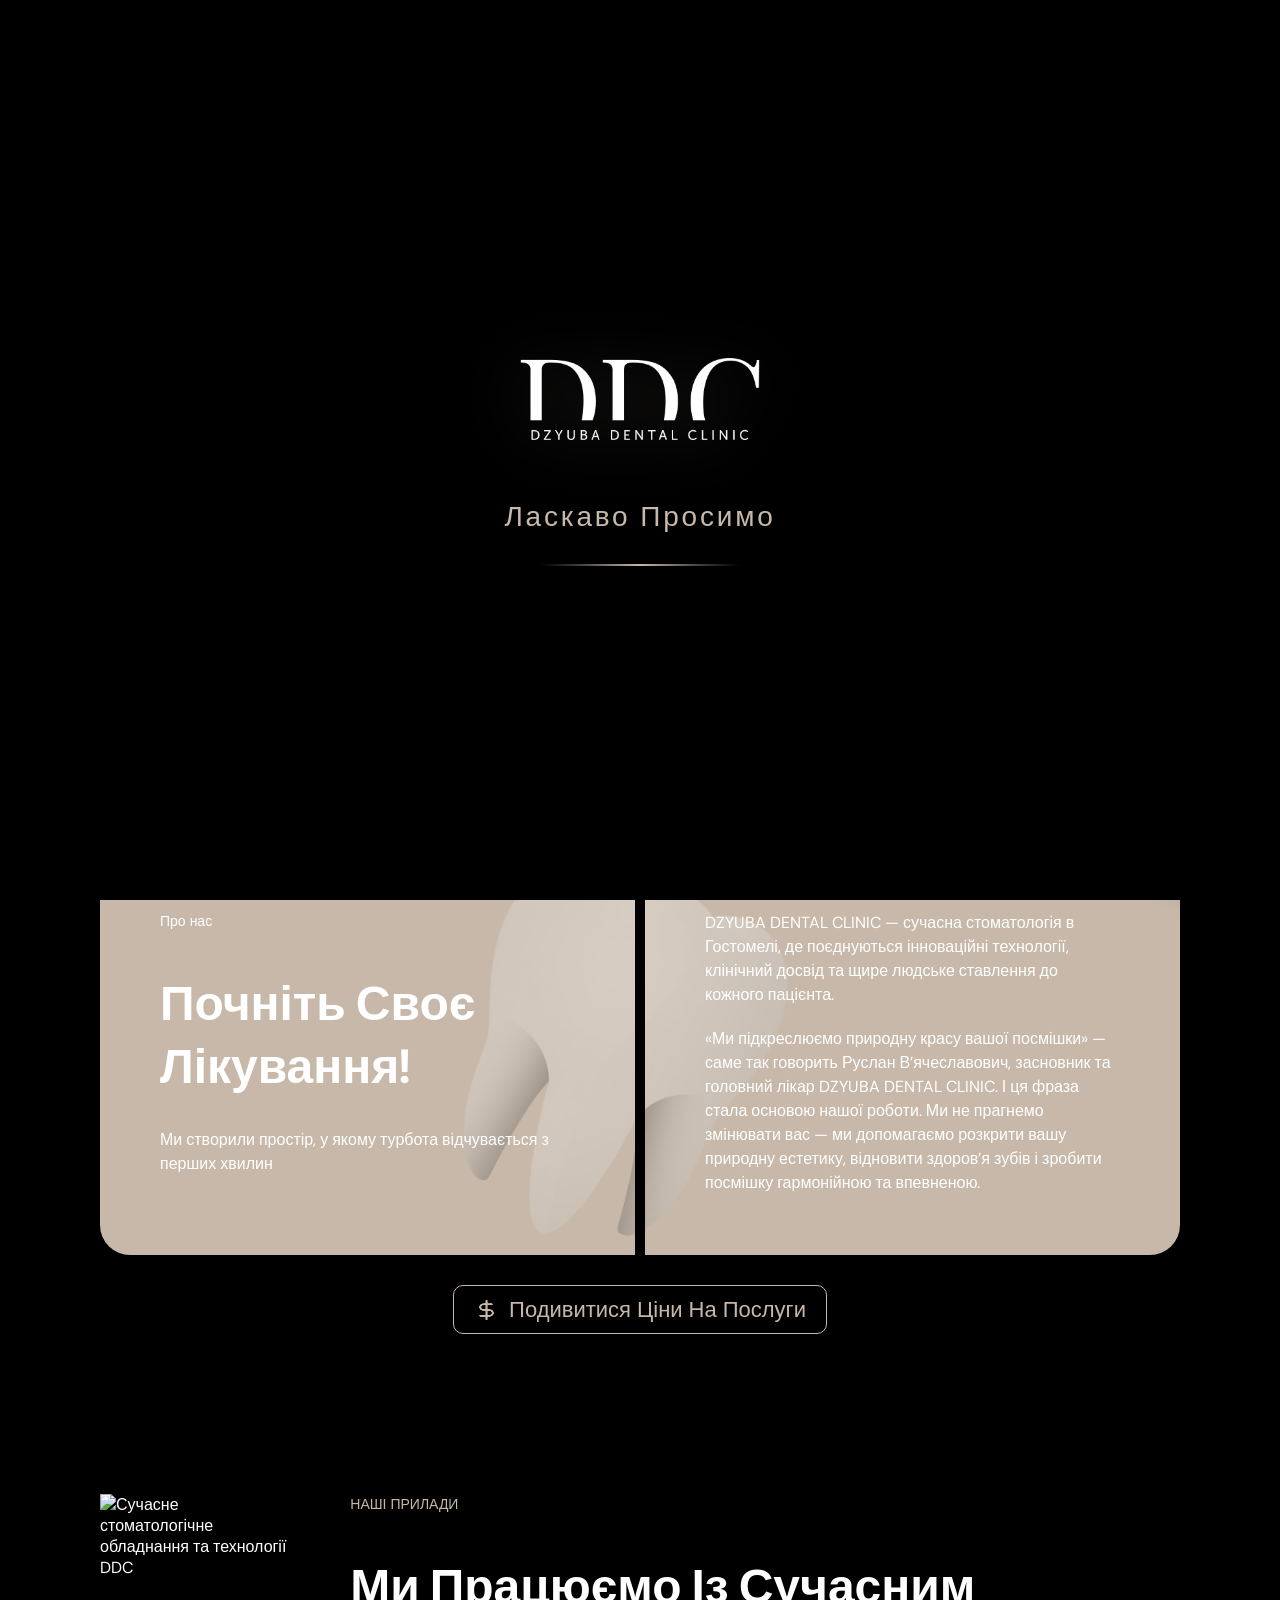
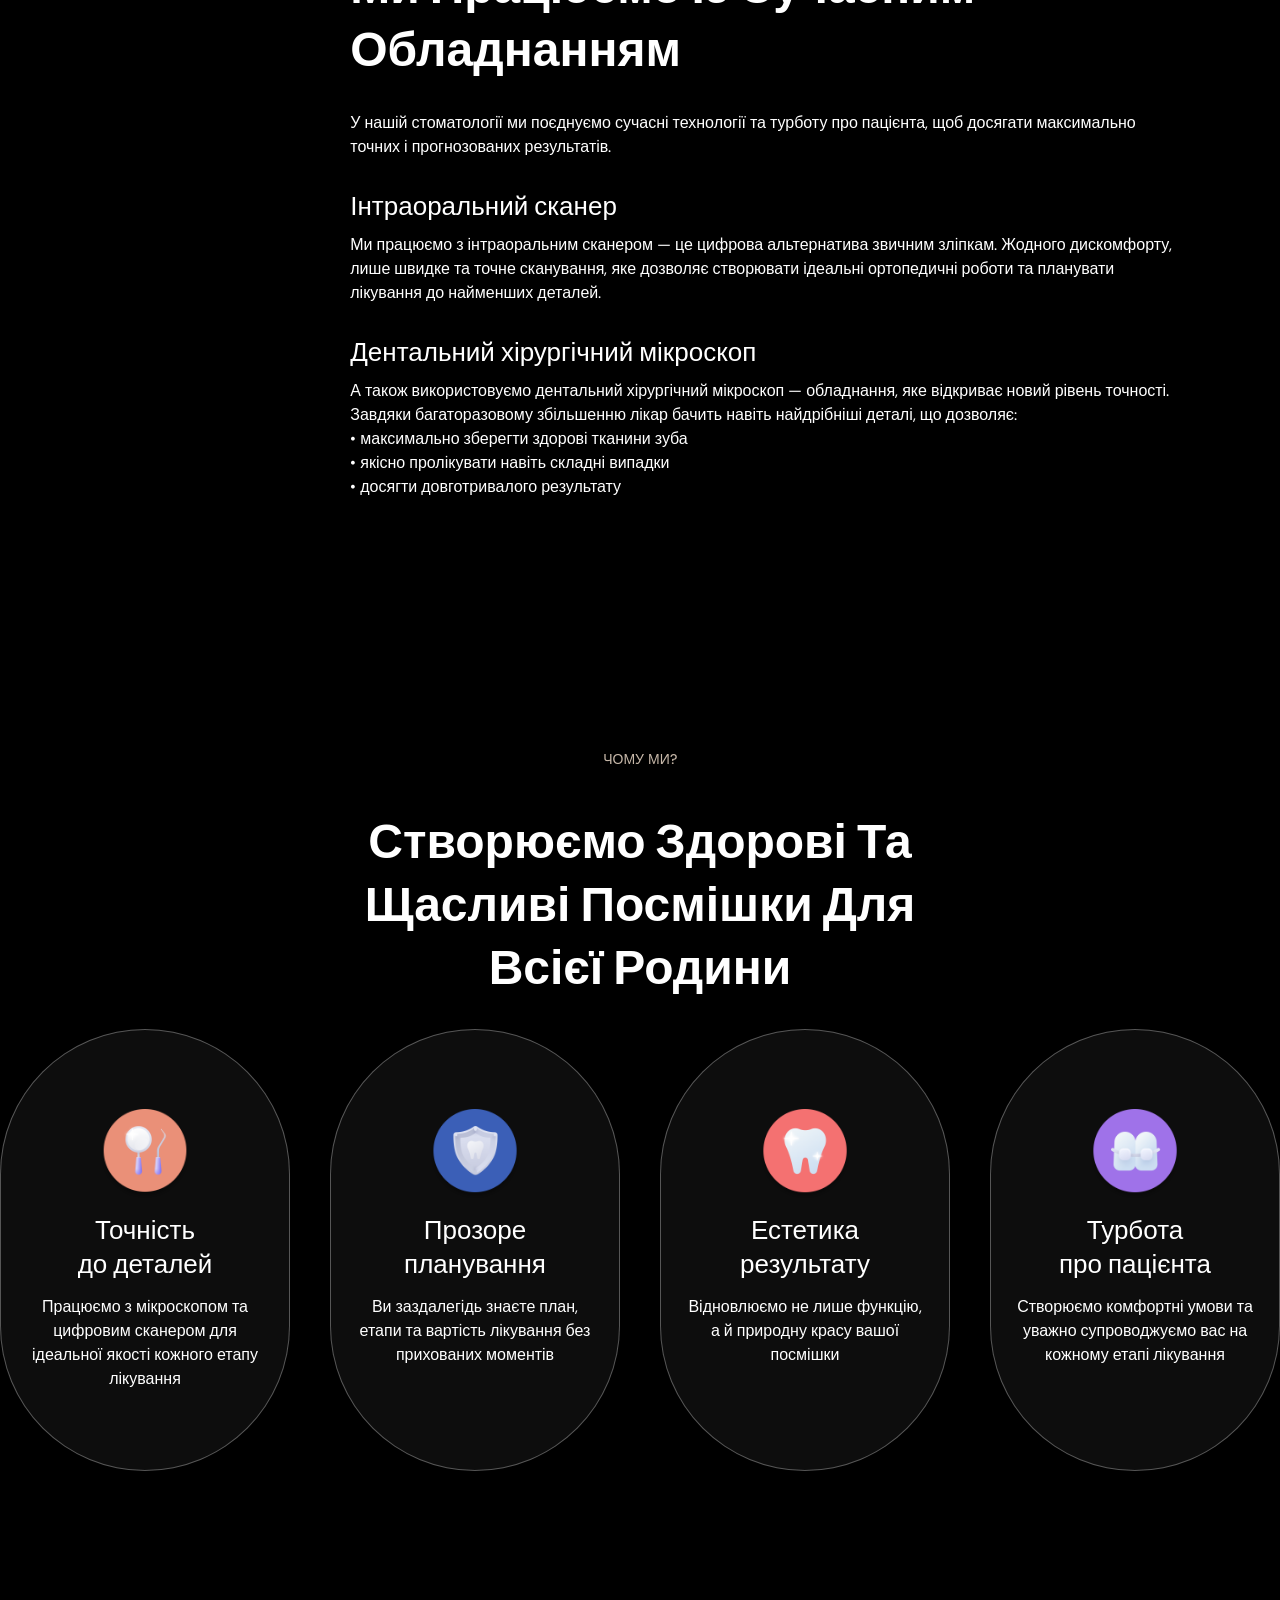
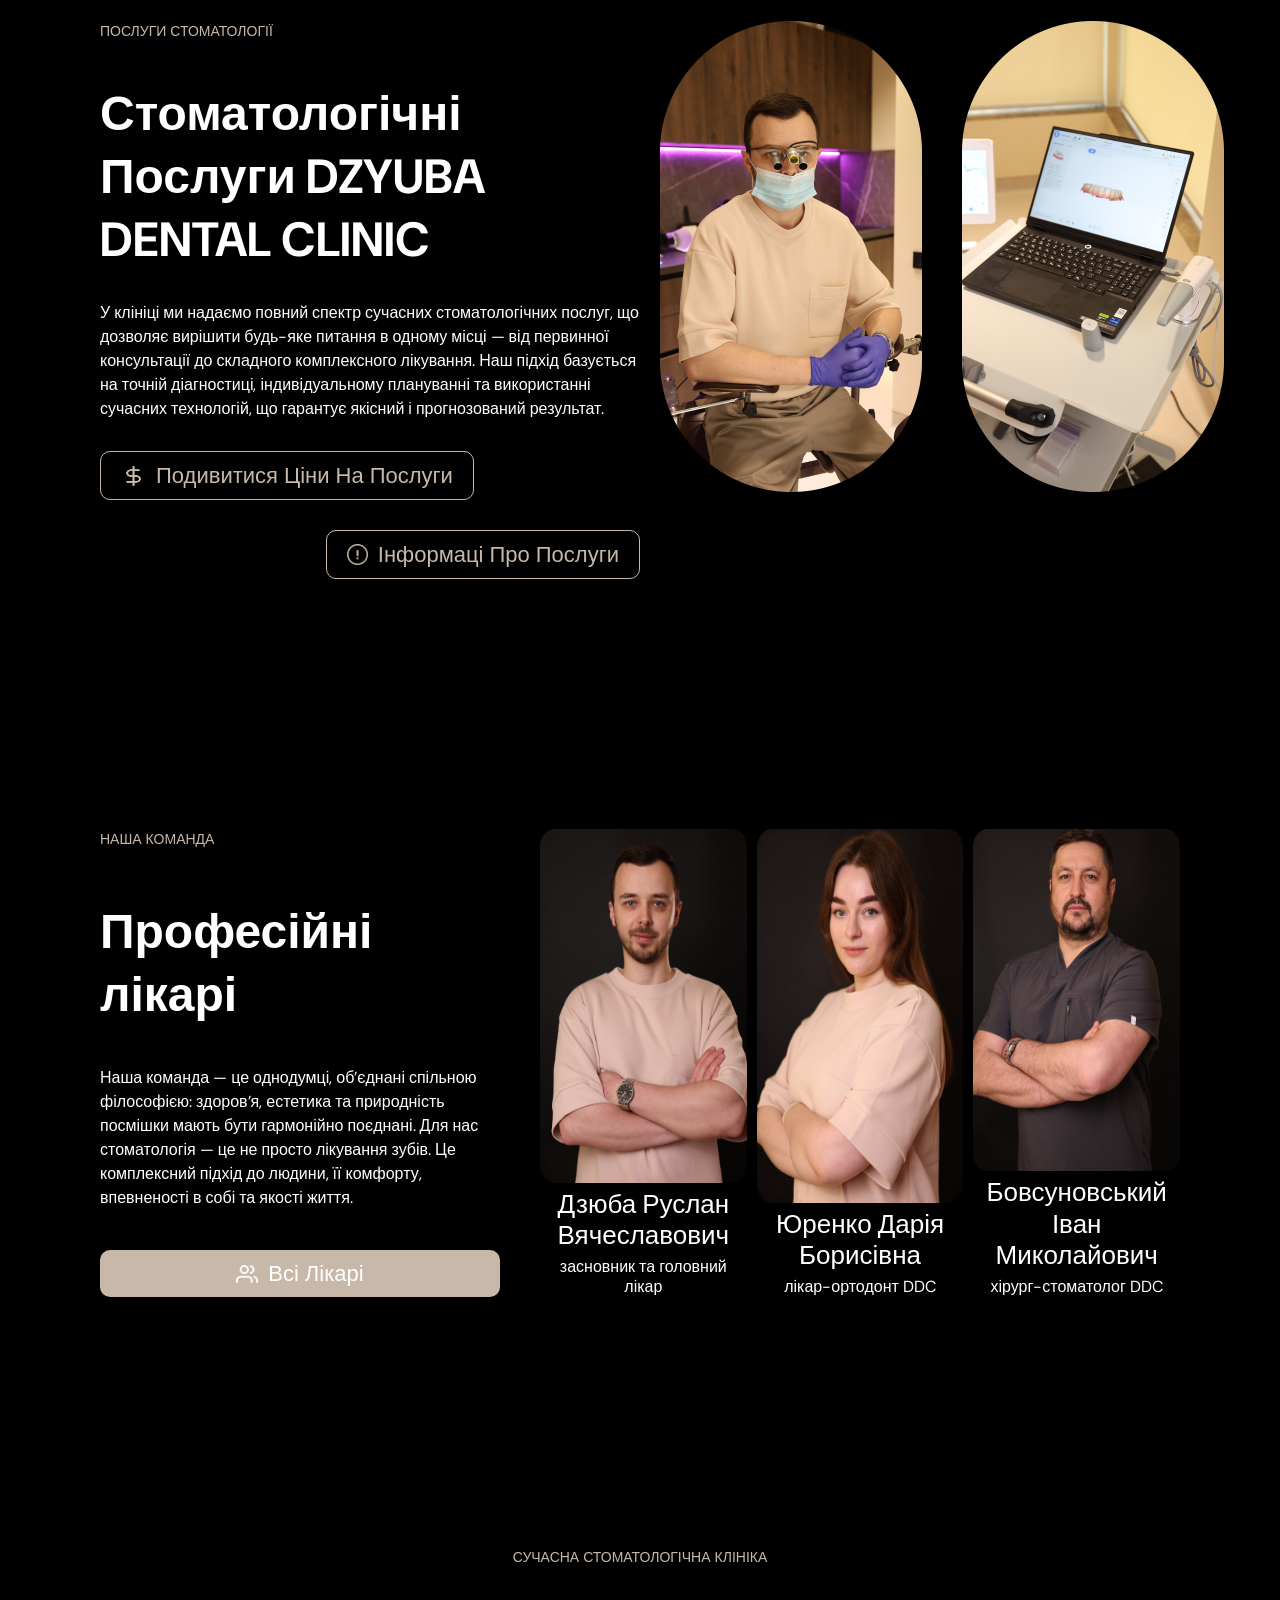
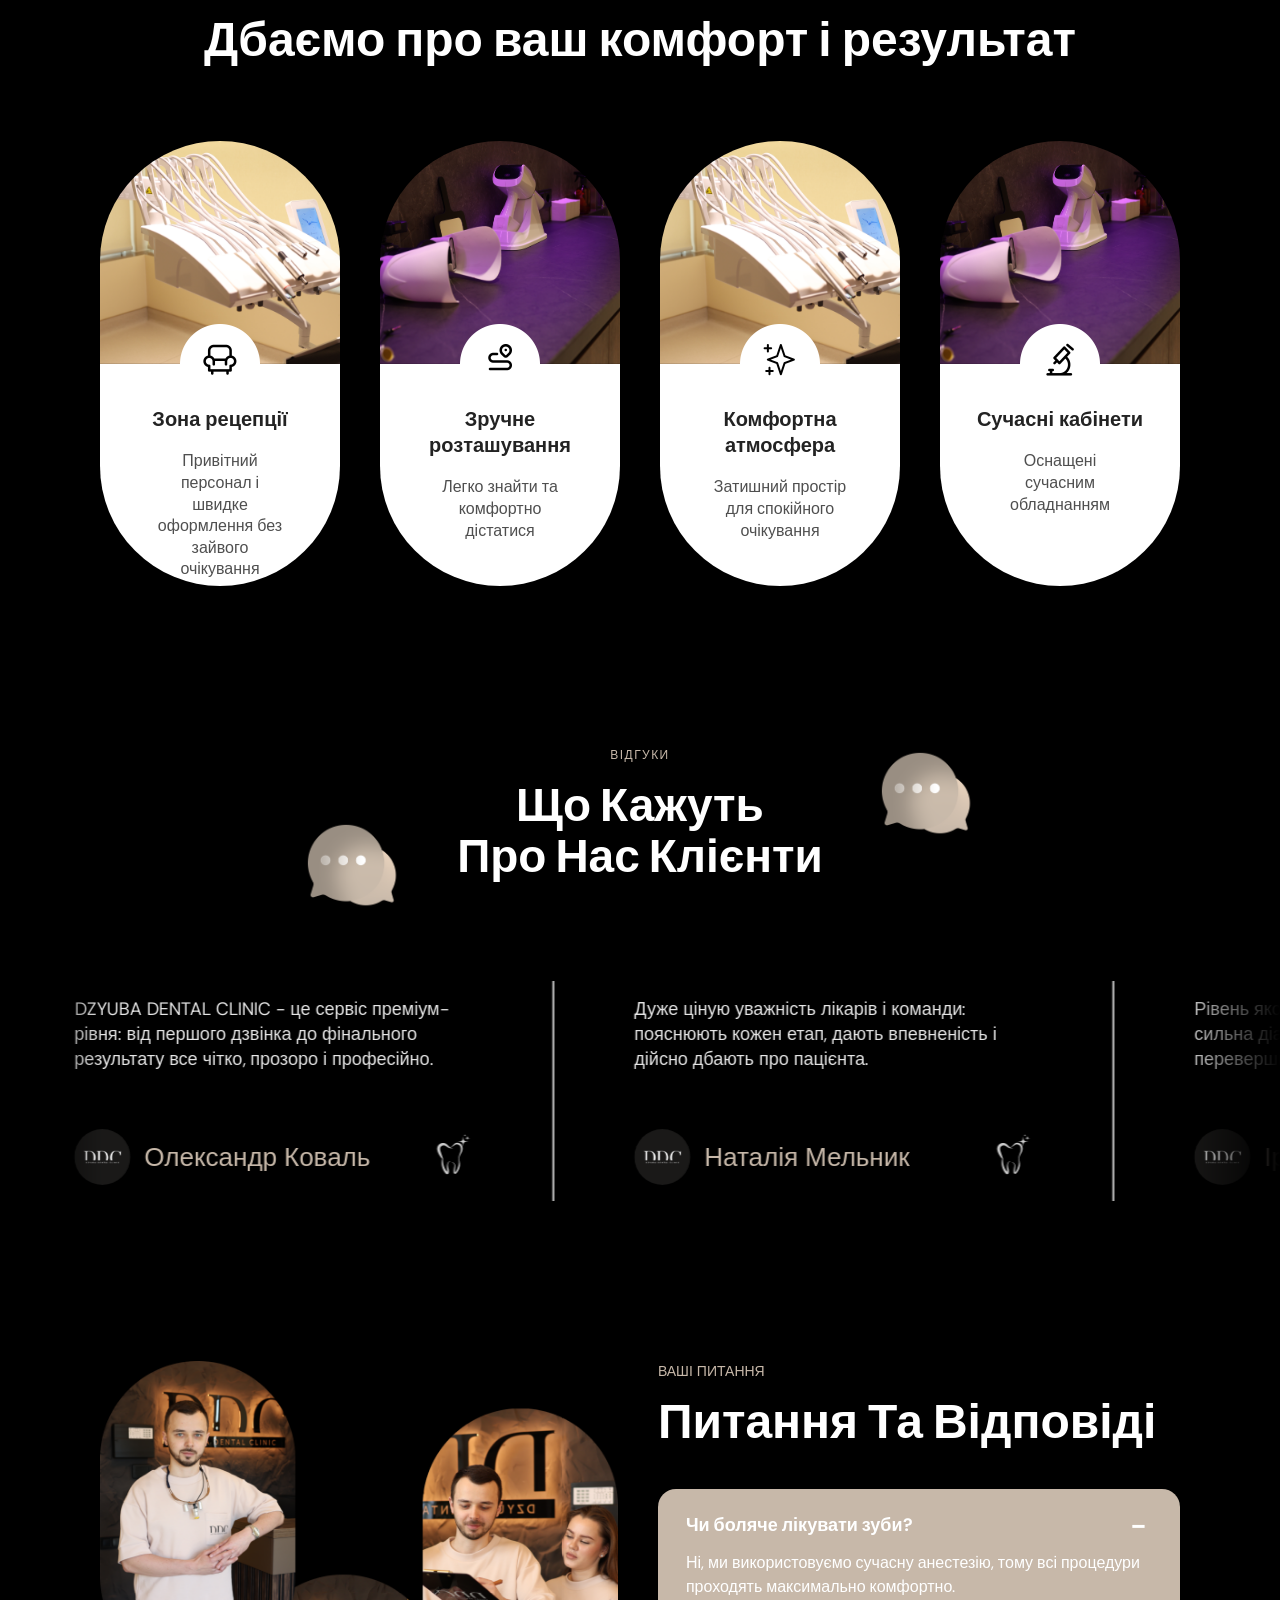
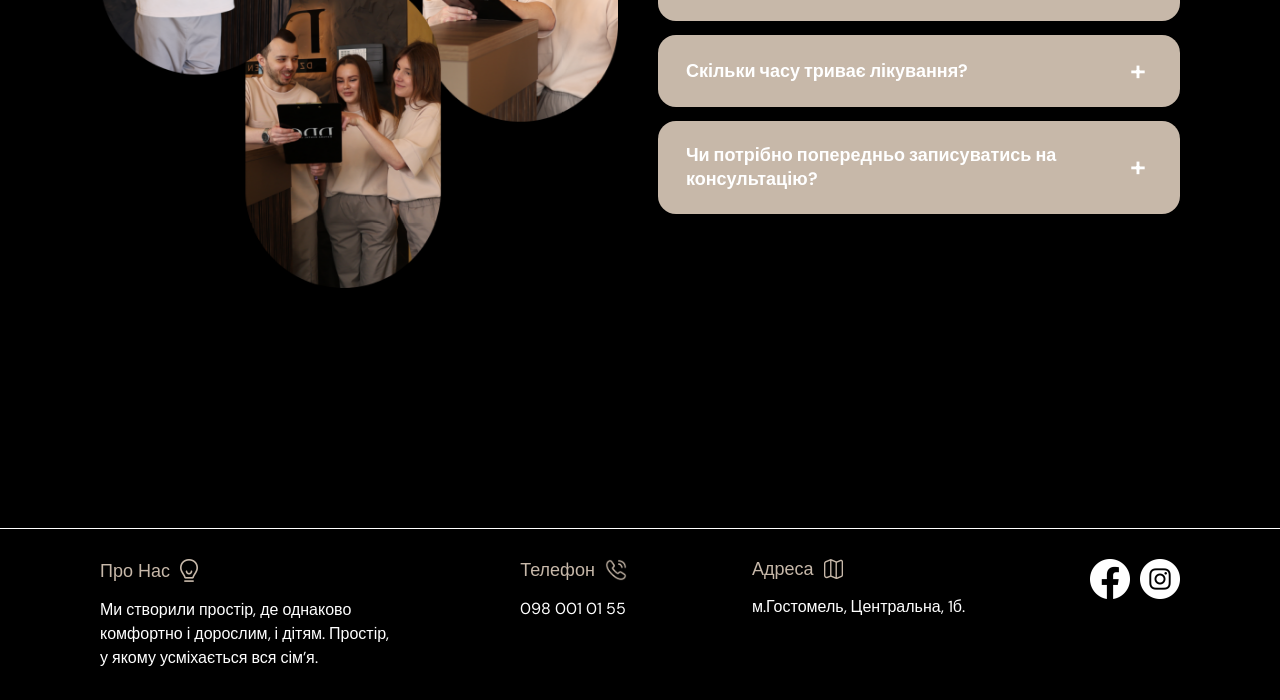
==== commit 04eb3be1: "CSS: tighter header and team cards on laptop widths; shorter role labels on home Co-authored-by: Cur" ====
--- a/index.html
+++ b/index.html
@@ -282,12 +282,12 @@
                 <div class="our-team-section-images-item">
                     <img src="./img/main/img-team-2.png" alt="Лікар-ортодонт Юренко Дарія Борисівна, DDC Гостомель">
                     <h1 class="h1-medium-adv">Юренко Дарія <br>Борисівна</h1>
-                    <p class="p-text">лікар-ортодонт нашої клініки</p>
+                    <p class="p-text">лікар-ортодонт DDC</p>
                 </div>
                 <div class="our-team-section-images-item">
                     <img src="./img/main/img-team-3.png" alt="Хірург-стоматолог Бовсуновський Іван Миколайович, DDC Гостомель">
                     <h1 class="h1-medium-adv">Бовсуновський Іван Миколайович</h1>
-                    <p class="p-text">хірург-стоматолог нашої клініки</p>
+                    <p class="p-text">хірург-стоматолог DDC</p>
                 </div>
 
             </div>
--- a/index.css
+++ b/index.css
@@ -1848,6 +1848,54 @@
 
   .services-section-item {
     gap: 56px;
+  }
+}
+
+/* 15" ноутбуки (≈1366–1536 CSS px): компактніший хедер; менший зазор фото — ПІБ — посада на головній */
+@media (max-width: 1600px) and (min-width: 1201px) {
+  .site-header-bar {
+    margin-left: 36px;
+  }
+
+  .links-header {
+    gap: 22px;
+  }
+
+  .tel-header {
+    margin-left: 24px;
+    gap: 12px;
+  }
+
+  .line-hdr {
+    margin-left: 18px;
+    margin-right: 18px;
+  }
+
+  .socials-hdr {
+    gap: 12px;
+  }
+
+  .our-team-section-images-item {
+    gap: 6px;
+  }
+
+  .our-team-section-images-item .h1-medium-adv {
+    margin-top: 0;
+    margin-bottom: 0;
+    line-height: 1.2;
+  }
+
+  .our-team-section-images-item .p-text {
+    line-height: 1.25;
+  }
+
+  /* team.html: двоколонкові картки лікарів */
+  .team-section-content-item {
+    gap: 14px;
+  }
+
+  .team-section-content-item-text {
+    gap: 12px;
   }
 }
 
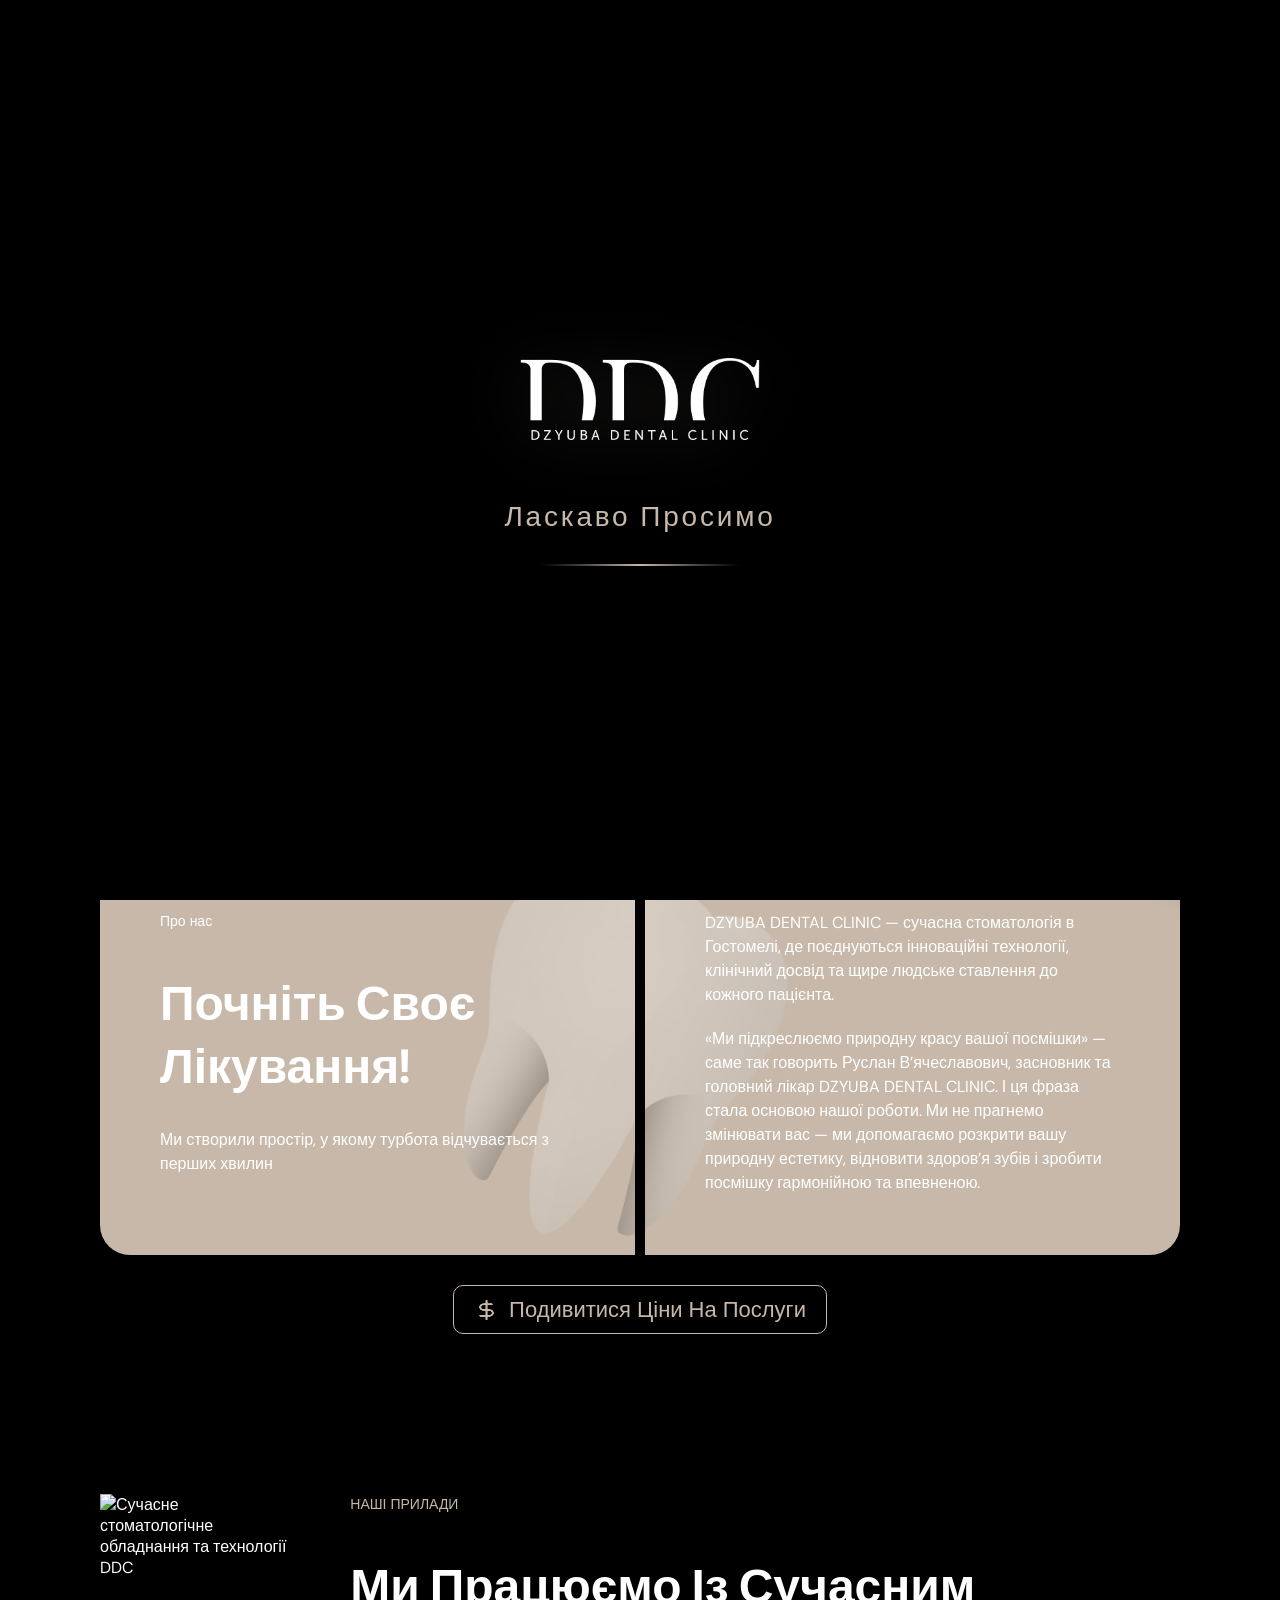
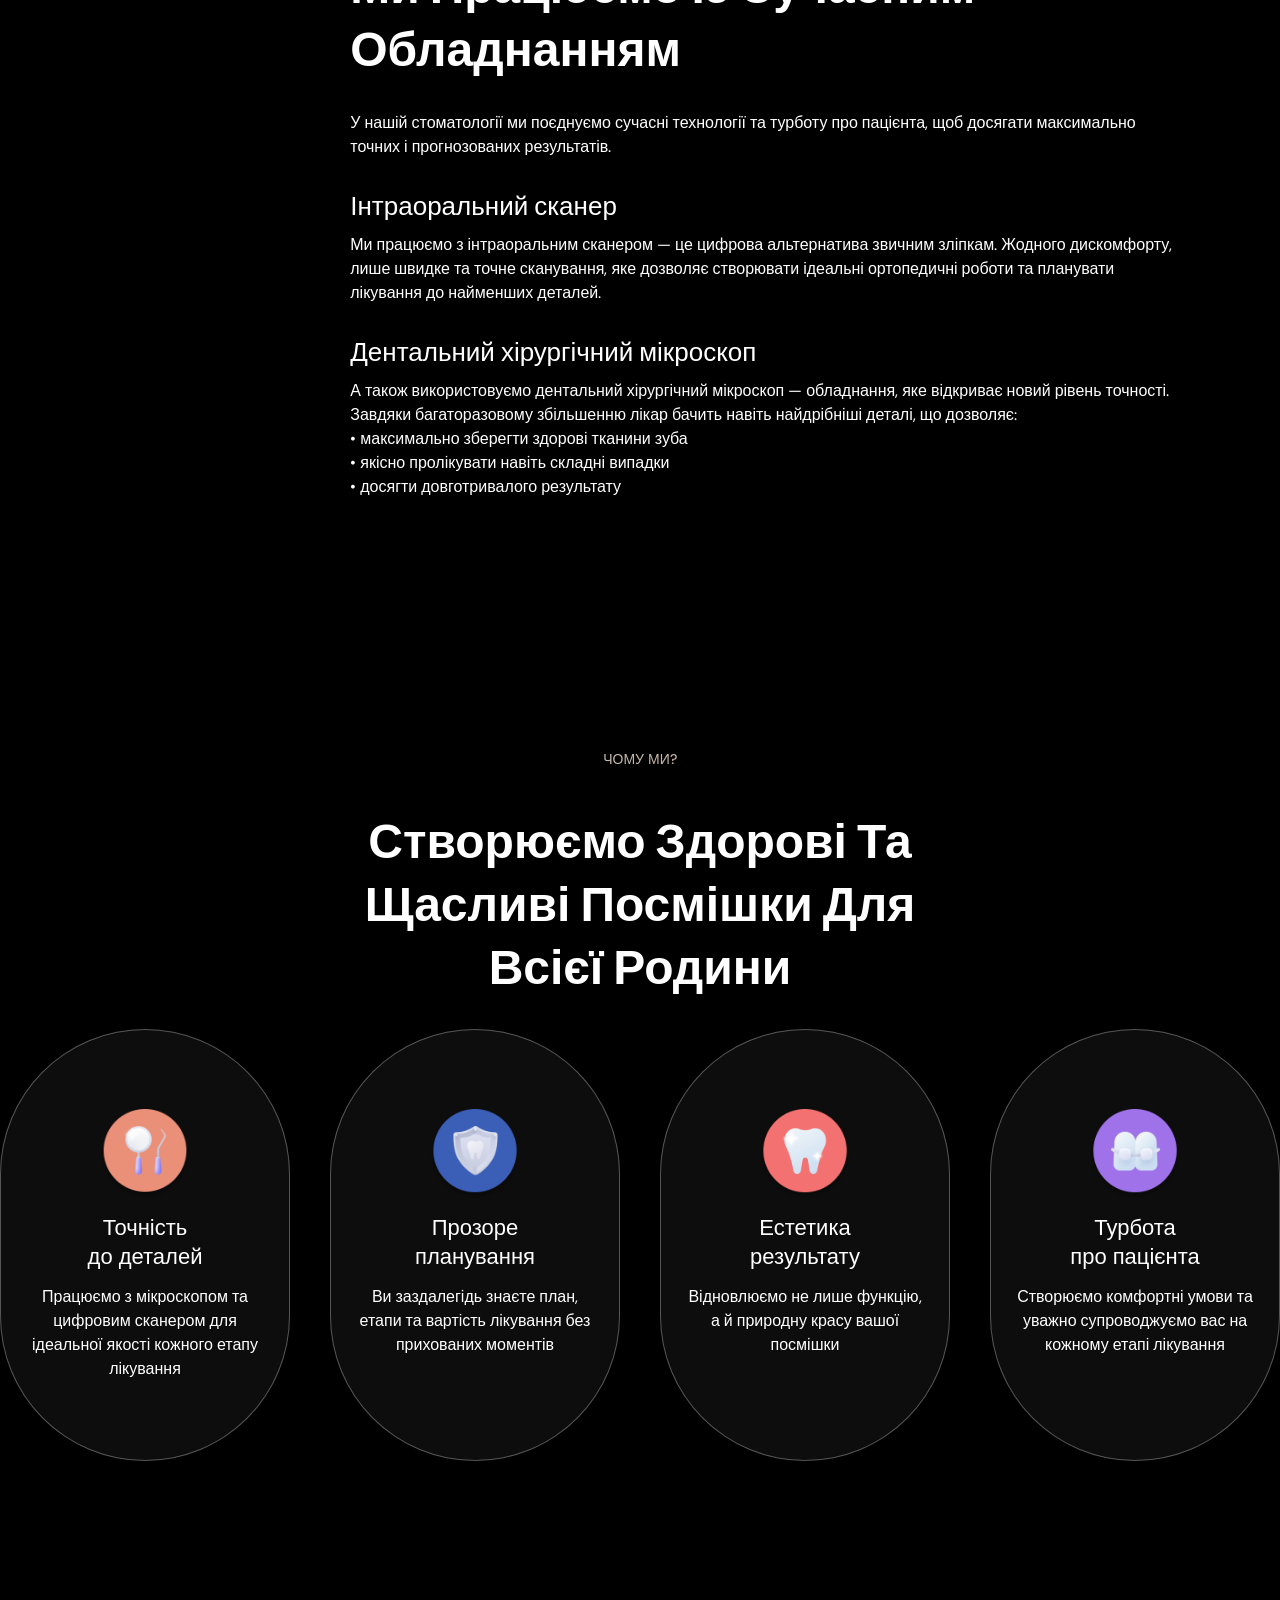
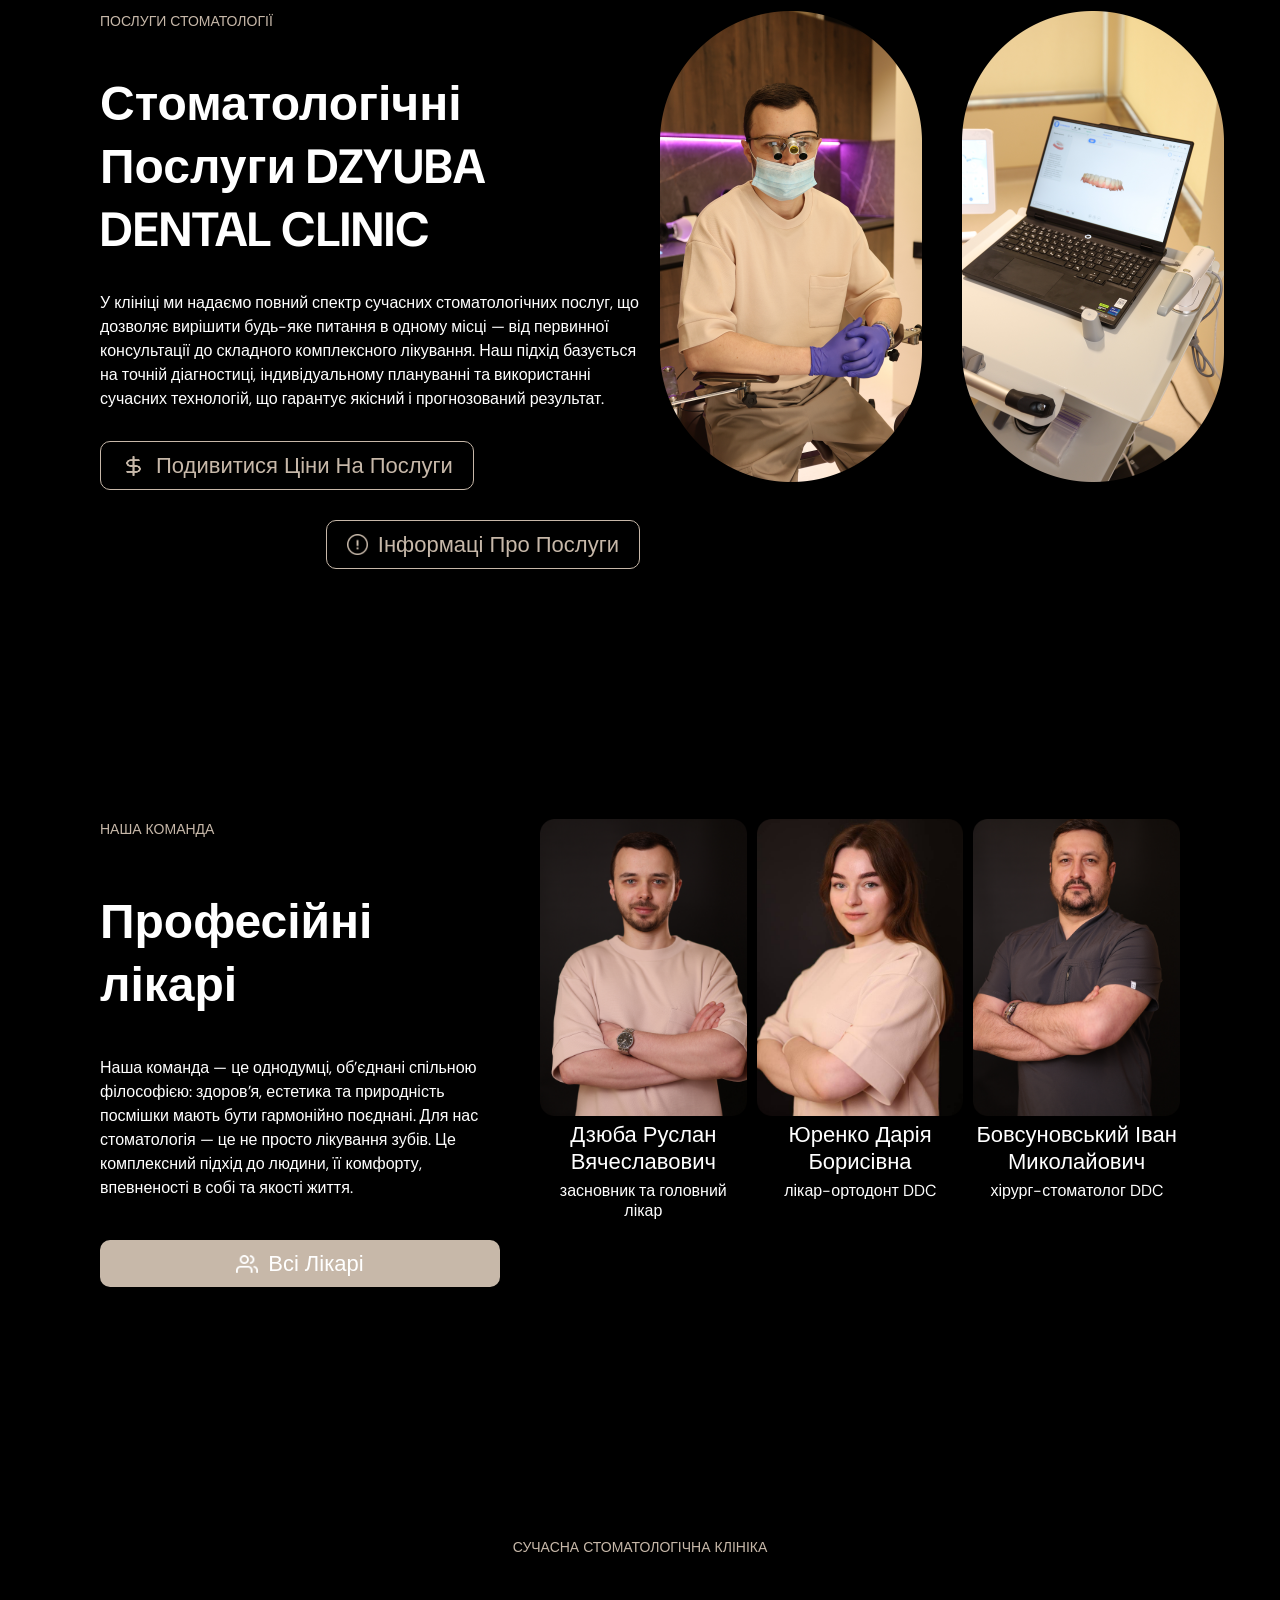
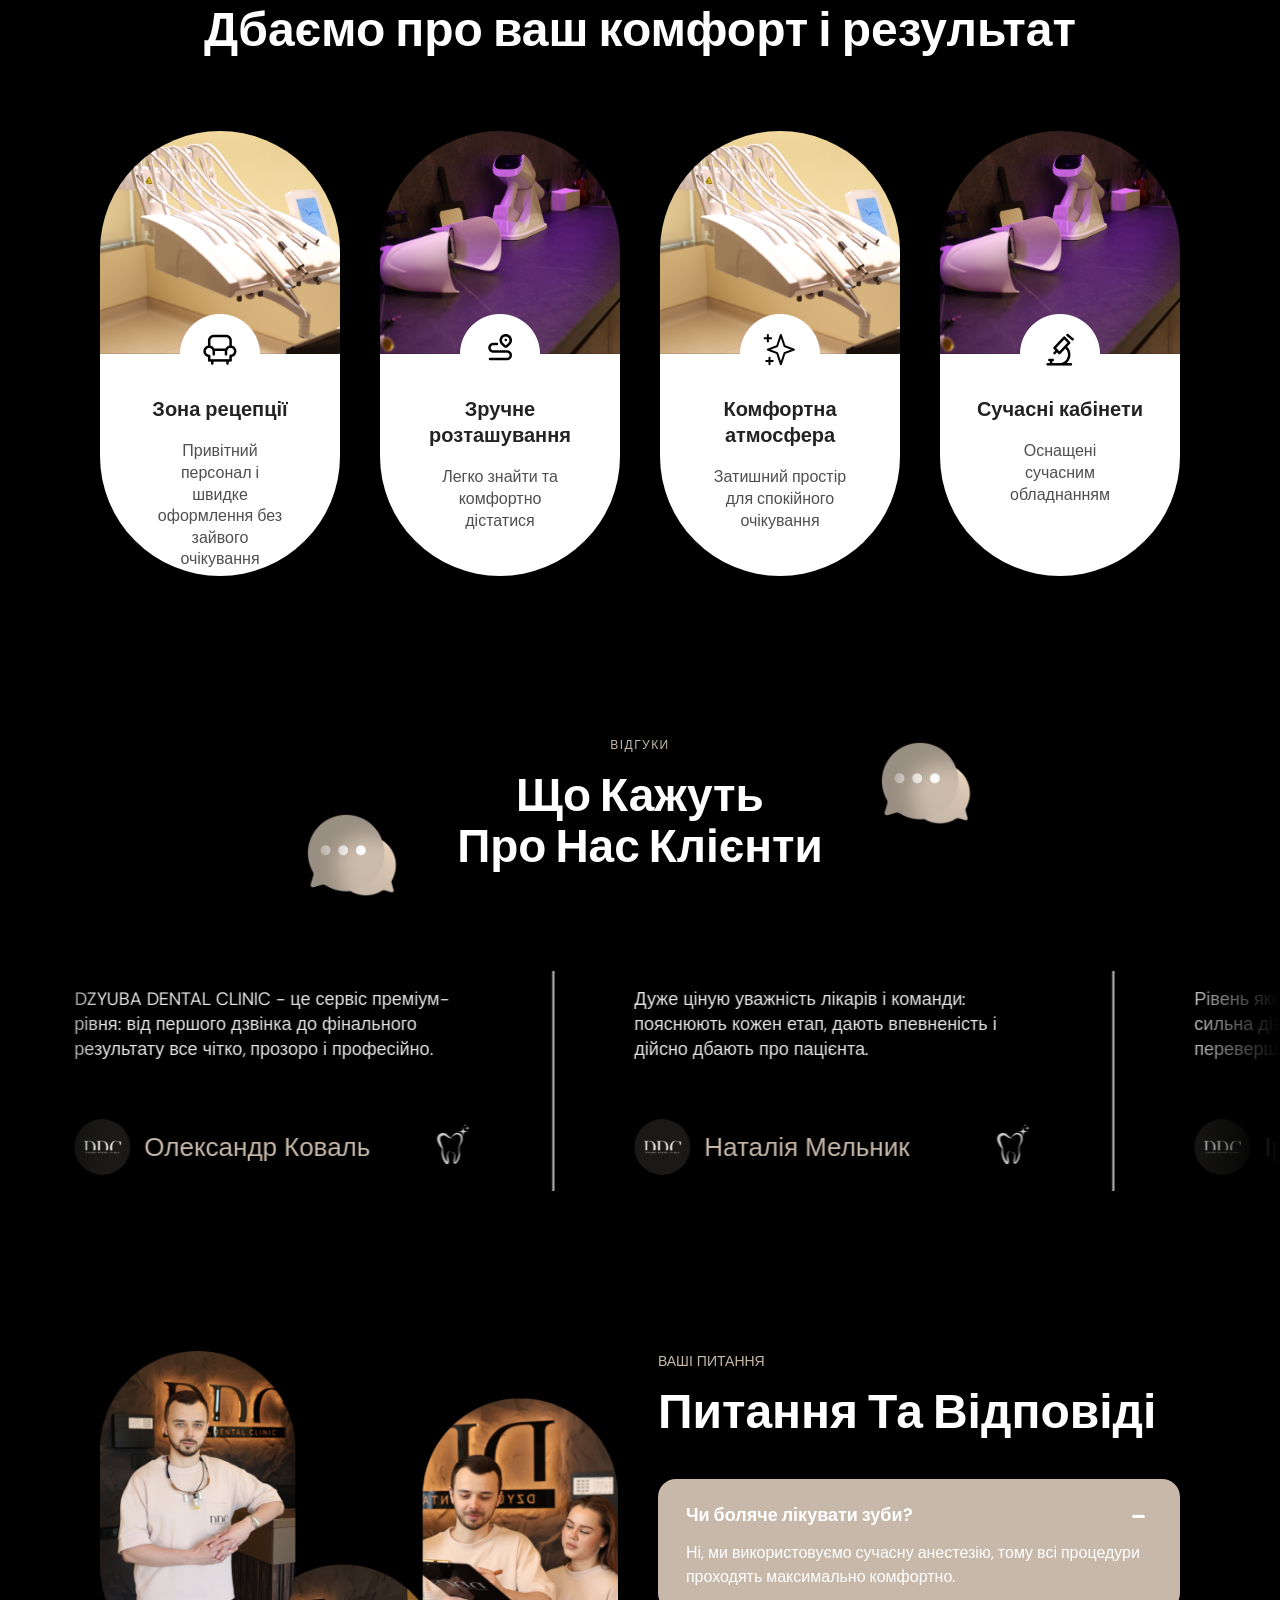
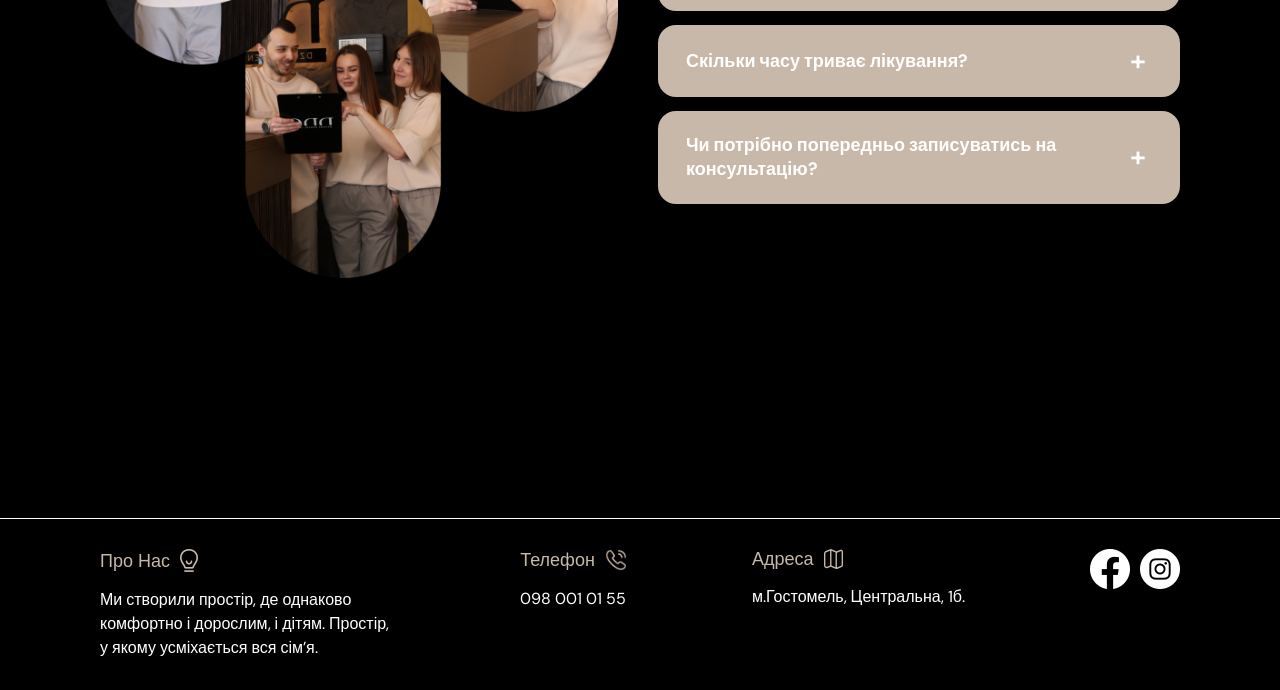
==== commit db38c1fc: "Прев’ю посилань: og-share.jpg замість важкого desc-img, og:image width/height Co-authored-by: Cursor" ====
--- a/index.html
+++ b/index.html
@@ -16,12 +16,15 @@
     <meta property="og:description" content="DZYUBA DENTAL CLINIC у Гостомелі — сучасна стоматологія: ендодонтія під мікроскопом, ортопедія, імплантація, ортодонтія. Запишіться на консультацію.">
     <meta property="og:type" content="website">
     <meta property="og:url" content="https://ddc-tau.vercel.app/">
-    <meta property="og:image" content="https://ddc-tau.vercel.app/img/desc-img.png">
-    <meta property="og:image:type" content="image/png">
+    <meta property="og:image" content="https://ddc-tau.vercel.app/img/og-share.jpg">
+    <meta property="og:image:secure_url" content="https://ddc-tau.vercel.app/img/og-share.jpg">
+    <meta property="og:image:type" content="image/jpeg">
+    <meta property="og:image:width" content="1200">
+    <meta property="og:image:height" content="704">
     <meta property="og:image:alt" content="DZYUBA DENTAL CLINIC — стоматологія DDC у Гостомелі">
     <meta property="og:locale" content="uk_UA">
     <meta name="twitter:card" content="summary_large_image">
-    <meta name="twitter:image" content="https://ddc-tau.vercel.app/img/desc-img.png">
+    <meta name="twitter:image" content="https://ddc-tau.vercel.app/img/og-share.jpg">
     <meta name="twitter:title" content="DZYUBA DENTAL CLINIC — стоматологія Гостомель">
     <meta name="twitter:description" content="Сучасна стоматологія в Гостомелі: ендодонтія, ортопедія, імплантація. Запис на консультацію.">
     <script type="application/ld+json">
@@ -32,7 +35,7 @@
         "alternateName": "DDC",
         "url": "https://ddc-tau.vercel.app/",
         "telephone": "+380980010155",
-        "image": "https://ddc-tau.vercel.app/img/desc-img.png",
+        "image": "https://ddc-tau.vercel.app/img/og-share.jpg",
         "address": {
           "@type": "PostalAddress",
           "streetAddress": "вул. Центральна, 1б",
--- a/index.css
+++ b/index.css
@@ -1476,11 +1476,11 @@
   width: 100%;
   height: 325px;
   box-sizing: border-box;
-  background-image: url("./img/team/Banner.png");
   background-size: cover;
   background-position: center;
   background-repeat: no-repeat;
 }
+
 
 .title-global-section {
   display: flex;
@@ -1779,6 +1779,88 @@
   outline-offset: 4px;
 }
 
+.contacts-field--time-slot {
+  cursor: default;
+}
+
+.contacts-field__select {
+  appearance: none;
+  -webkit-appearance: none;
+  cursor: pointer;
+}
+
+.contacts-field__select:disabled {
+  opacity: 0.65;
+  cursor: not-allowed;
+}
+
+.contacts-field__select option {
+  color: #1a1a1a;
+  background: #fff;
+}
+
+.contacts-time-loading {
+  width: 100%;
+  max-width: 1100px;
+  margin: 10px auto 0;
+  text-align: center;
+  font-size: 14px;
+  color: rgba(255, 255, 255, 0.78);
+}
+
+.contacts-form-result {
+  display: none;
+  width: 100%;
+  max-width: 1100px;
+  margin-top: 16px;
+  padding: 12px 18px;
+  border-radius: 12px;
+  text-align: center;
+  font-size: 15px;
+  font-weight: 600;
+  line-height: 1.35;
+}
+
+.contacts-form-result.contacts-form-result--visible:not(.contacts-form-result--success):not(
+    .contacts-form-result--error
+  ) {
+  color: rgba(255, 255, 255, 0.92);
+  background: rgba(255, 255, 255, 0.06);
+  border: 1px solid rgba(255, 255, 255, 0.22);
+}
+
+.contacts-form-result--visible {
+  display: block;
+}
+
+.contacts-form-result--success {
+  color: #e8f5e9;
+  background: rgba(76, 175, 80, 0.25);
+  border: 1px solid rgba(129, 199, 132, 0.55);
+}
+
+.contacts-form-result--error {
+  color: #ffebee;
+  background: rgba(244, 67, 54, 0.2);
+  border: 1px solid rgba(239, 154, 154, 0.55);
+}
+
+.contacts-form-result--fade {
+  animation: contactsFormResultFade 0.75s ease;
+}
+
+@keyframes contactsFormResultFade {
+  from {
+    opacity: 0;
+    transform: translateY(4px);
+  }
+
+  to {
+    opacity: 1;
+    transform: translateY(0);
+  }
+}
+
 /* =====================================================================
    Адаптивність: лише max-width (великі екрани — базові правила без змін)
    Планшет / телефон: хедер як на макеті (DDC + гамбургер, виклез меню)
@@ -1875,8 +1957,21 @@
     gap: 12px;
   }
 
+  .tel-header img {
+    width: 20px;
+    height: 19px;
+  }
+
+  .h1-medium-adv {
+    font-size: 22px;
+  }
+
   .our-team-section-images-item {
     gap: 6px;
+  }
+
+  .our-team-section-images-item img {
+    height: auto;
   }
 
   .our-team-section-images-item .h1-medium-adv {
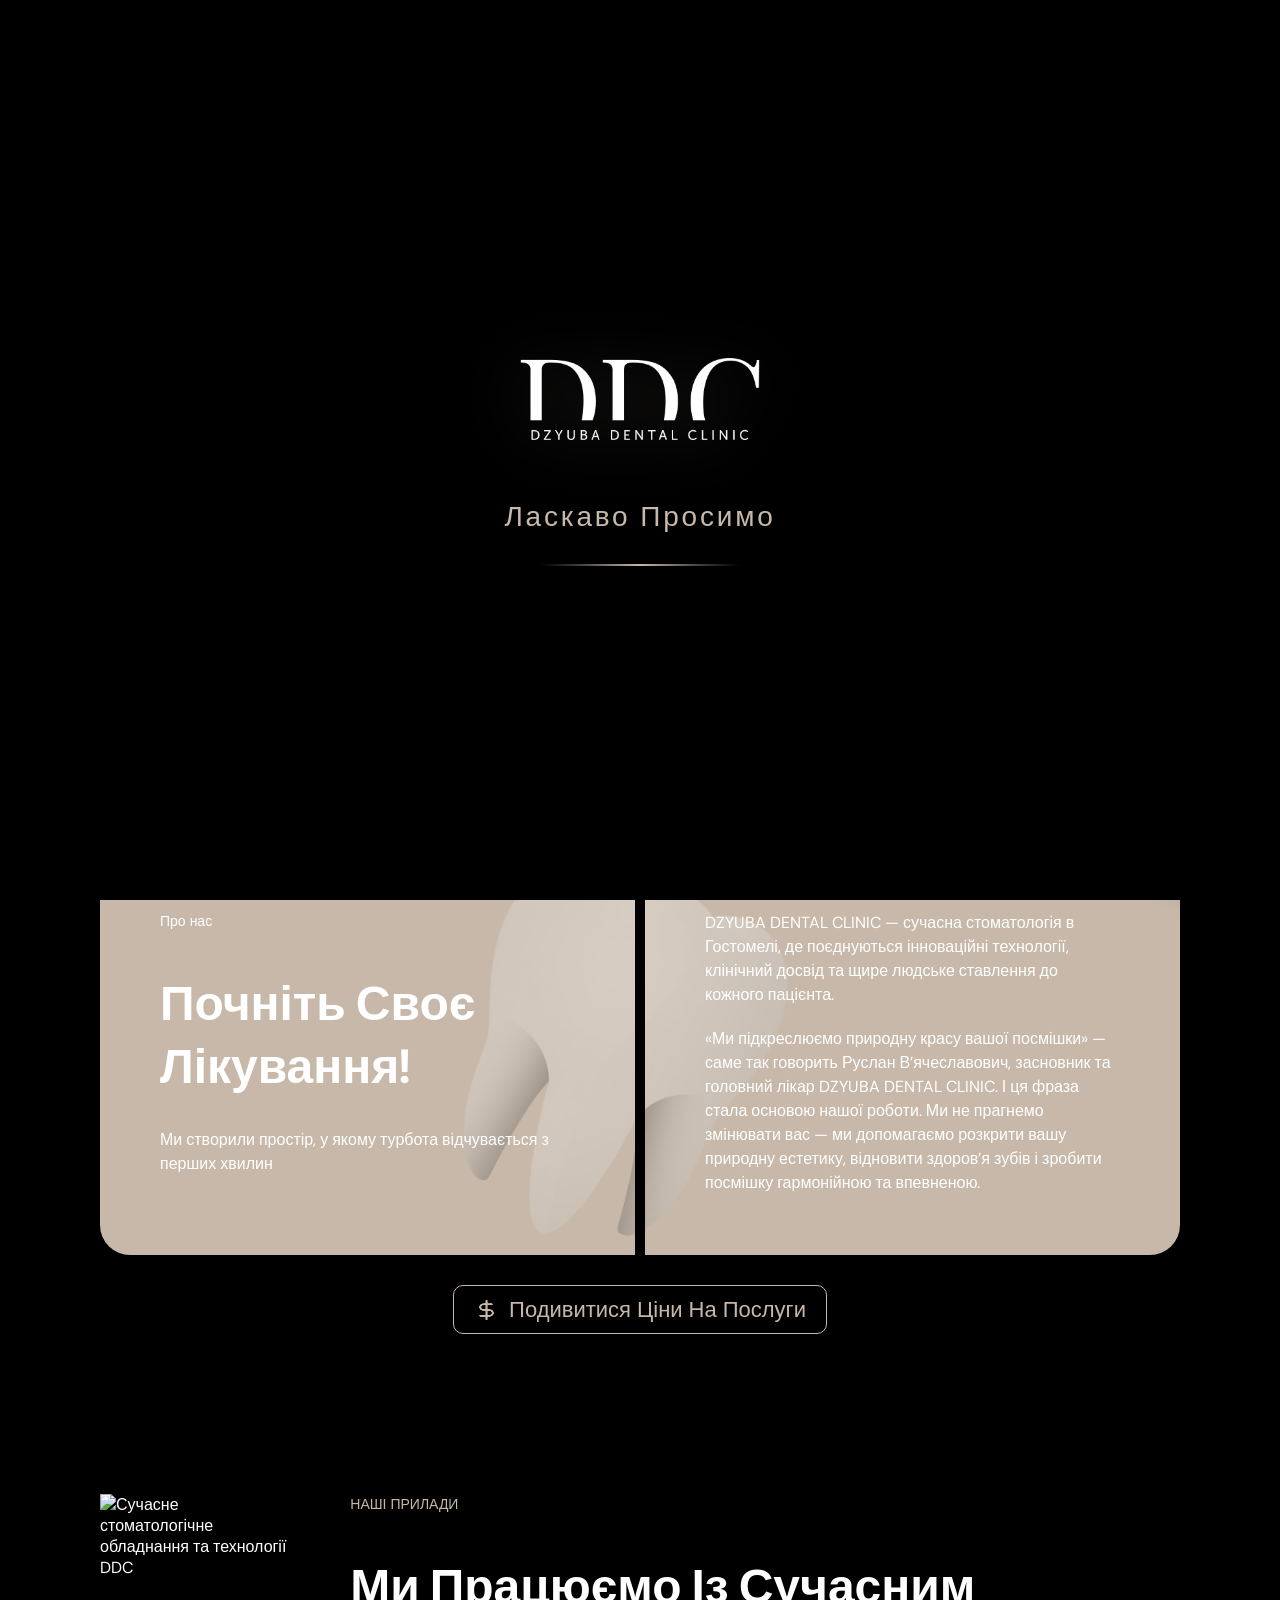
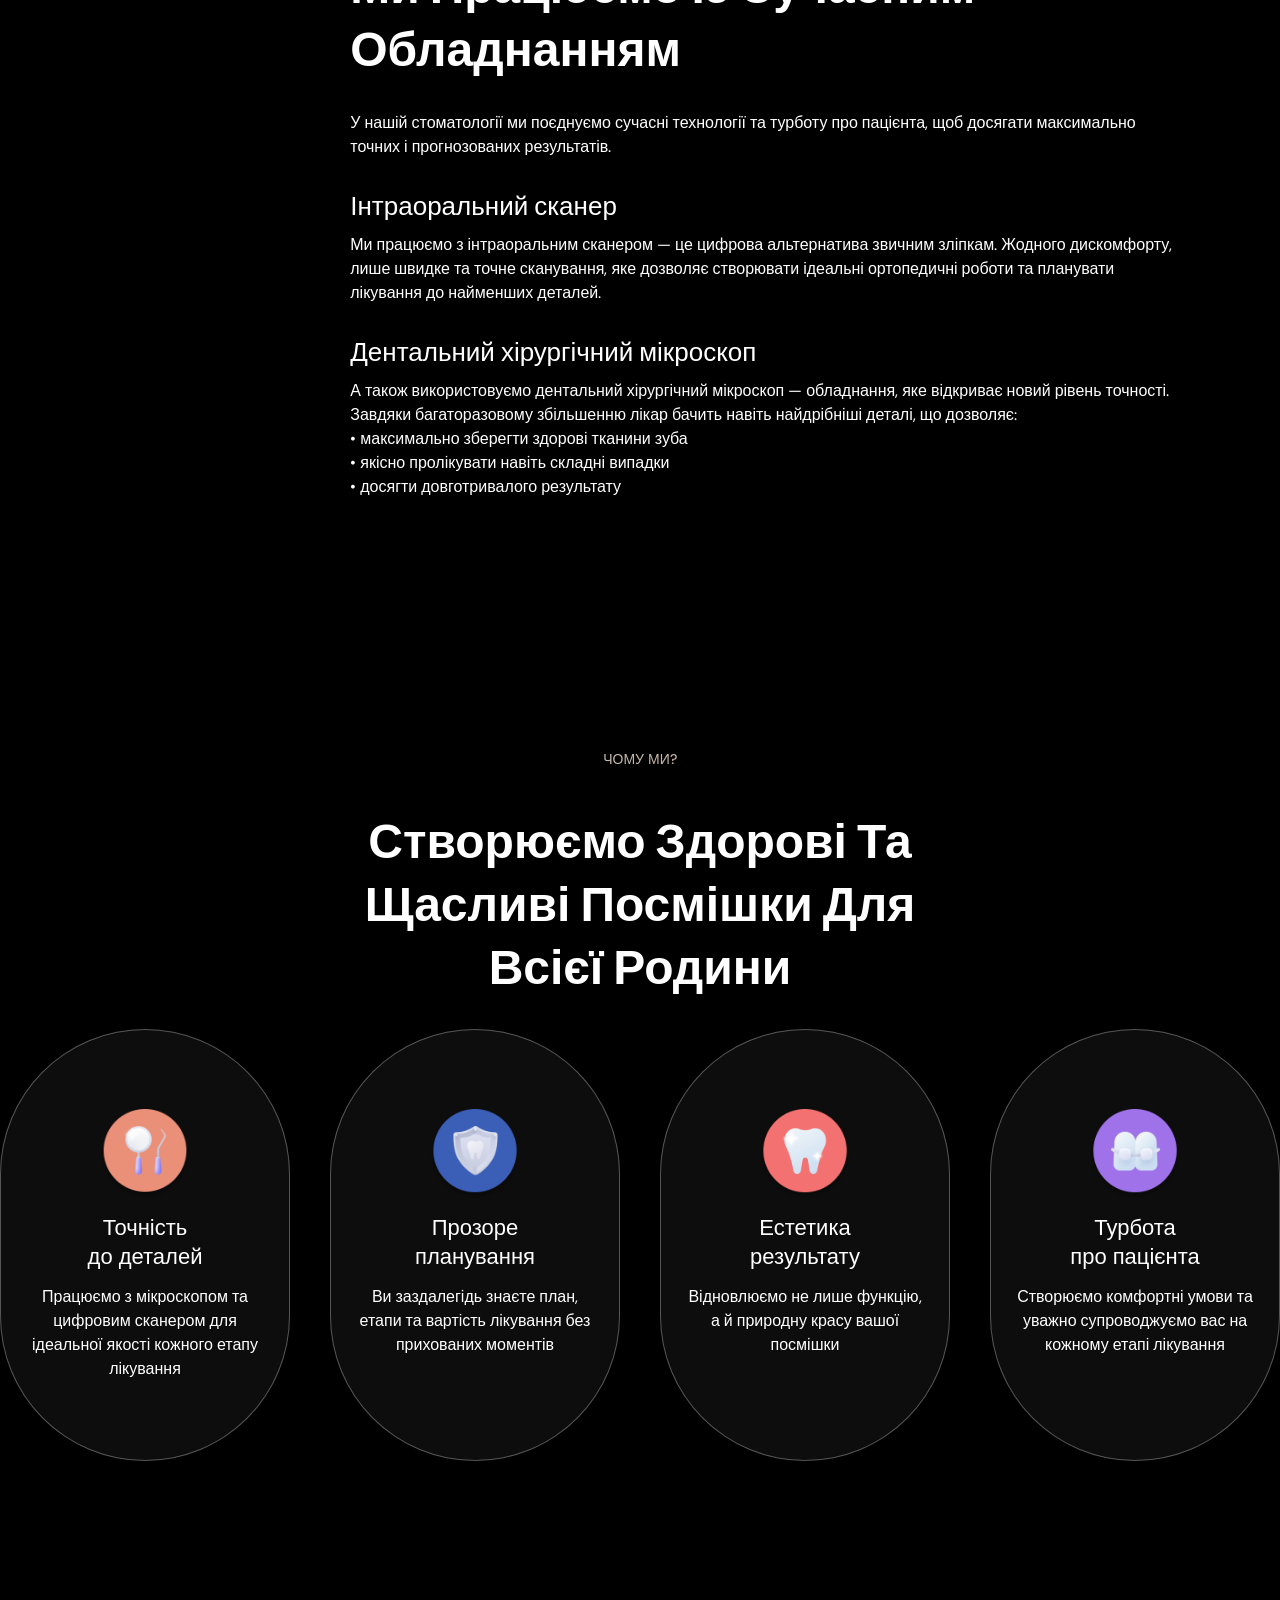
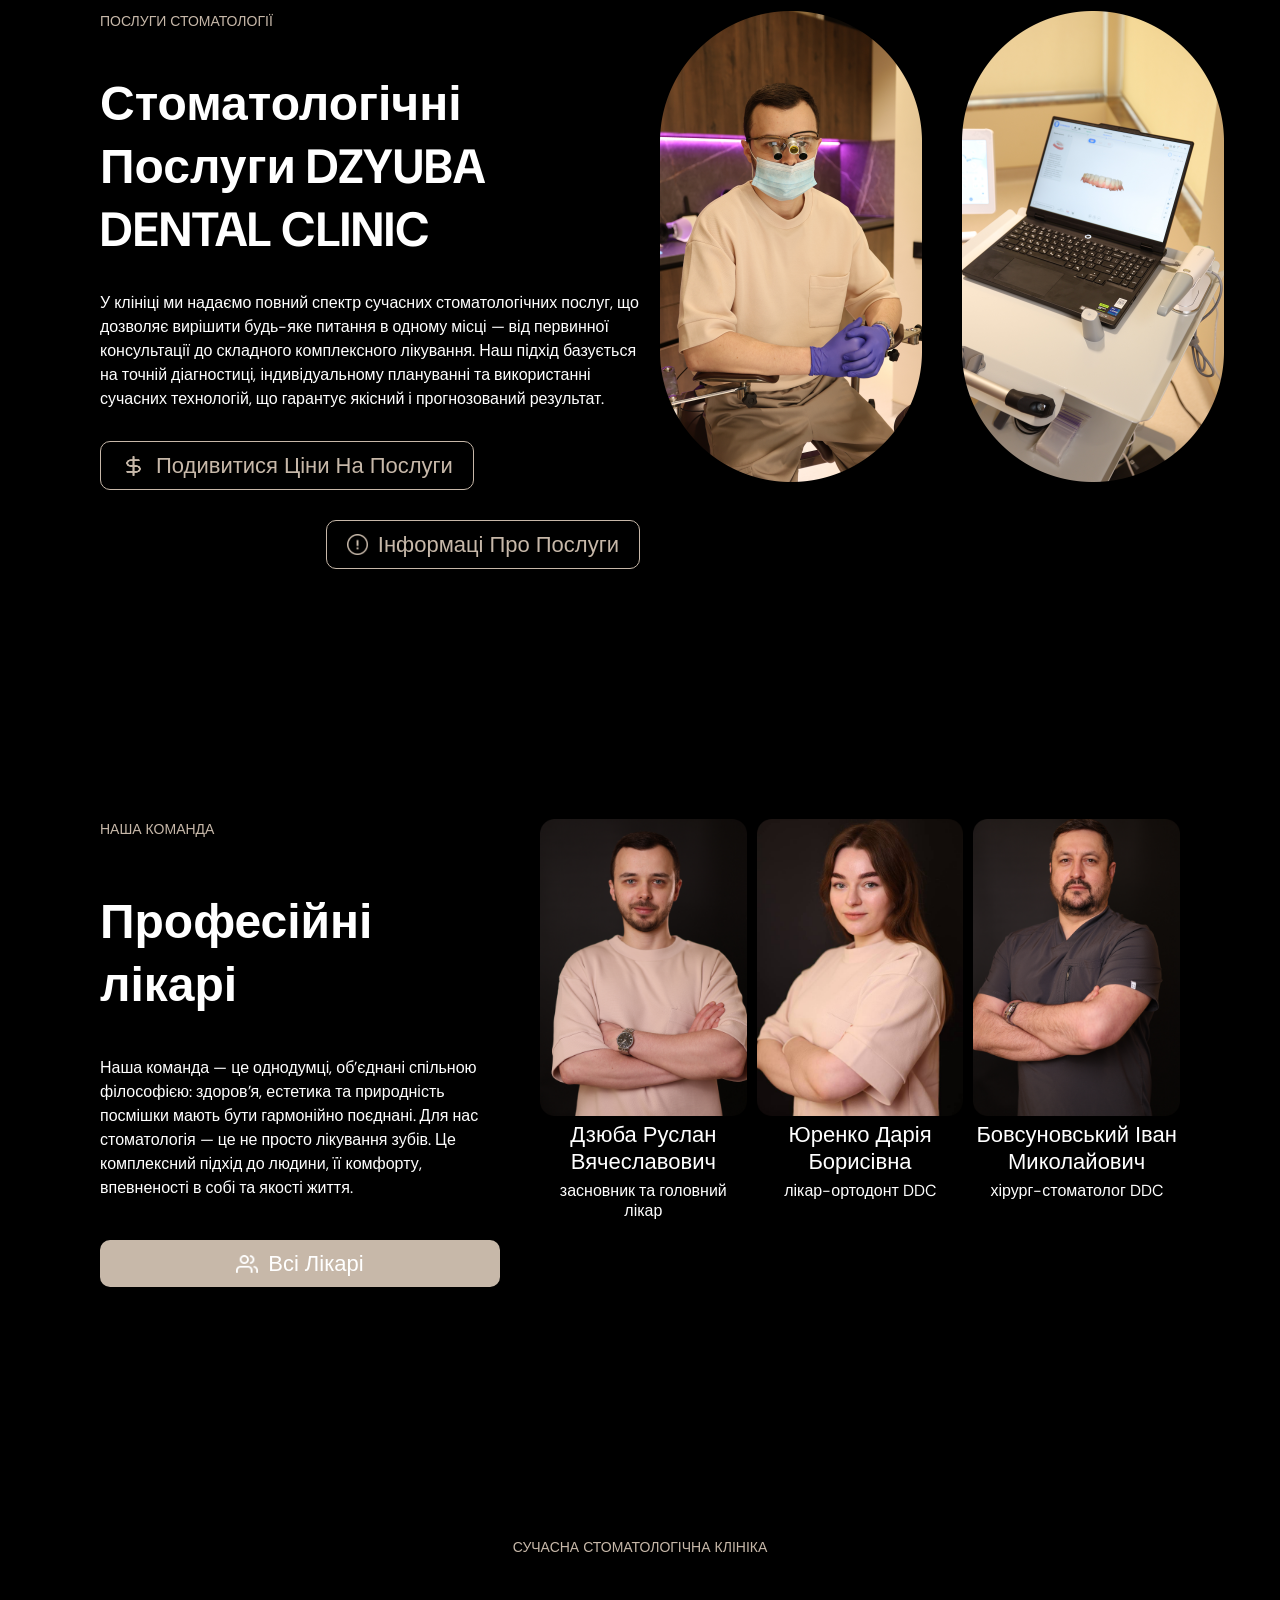
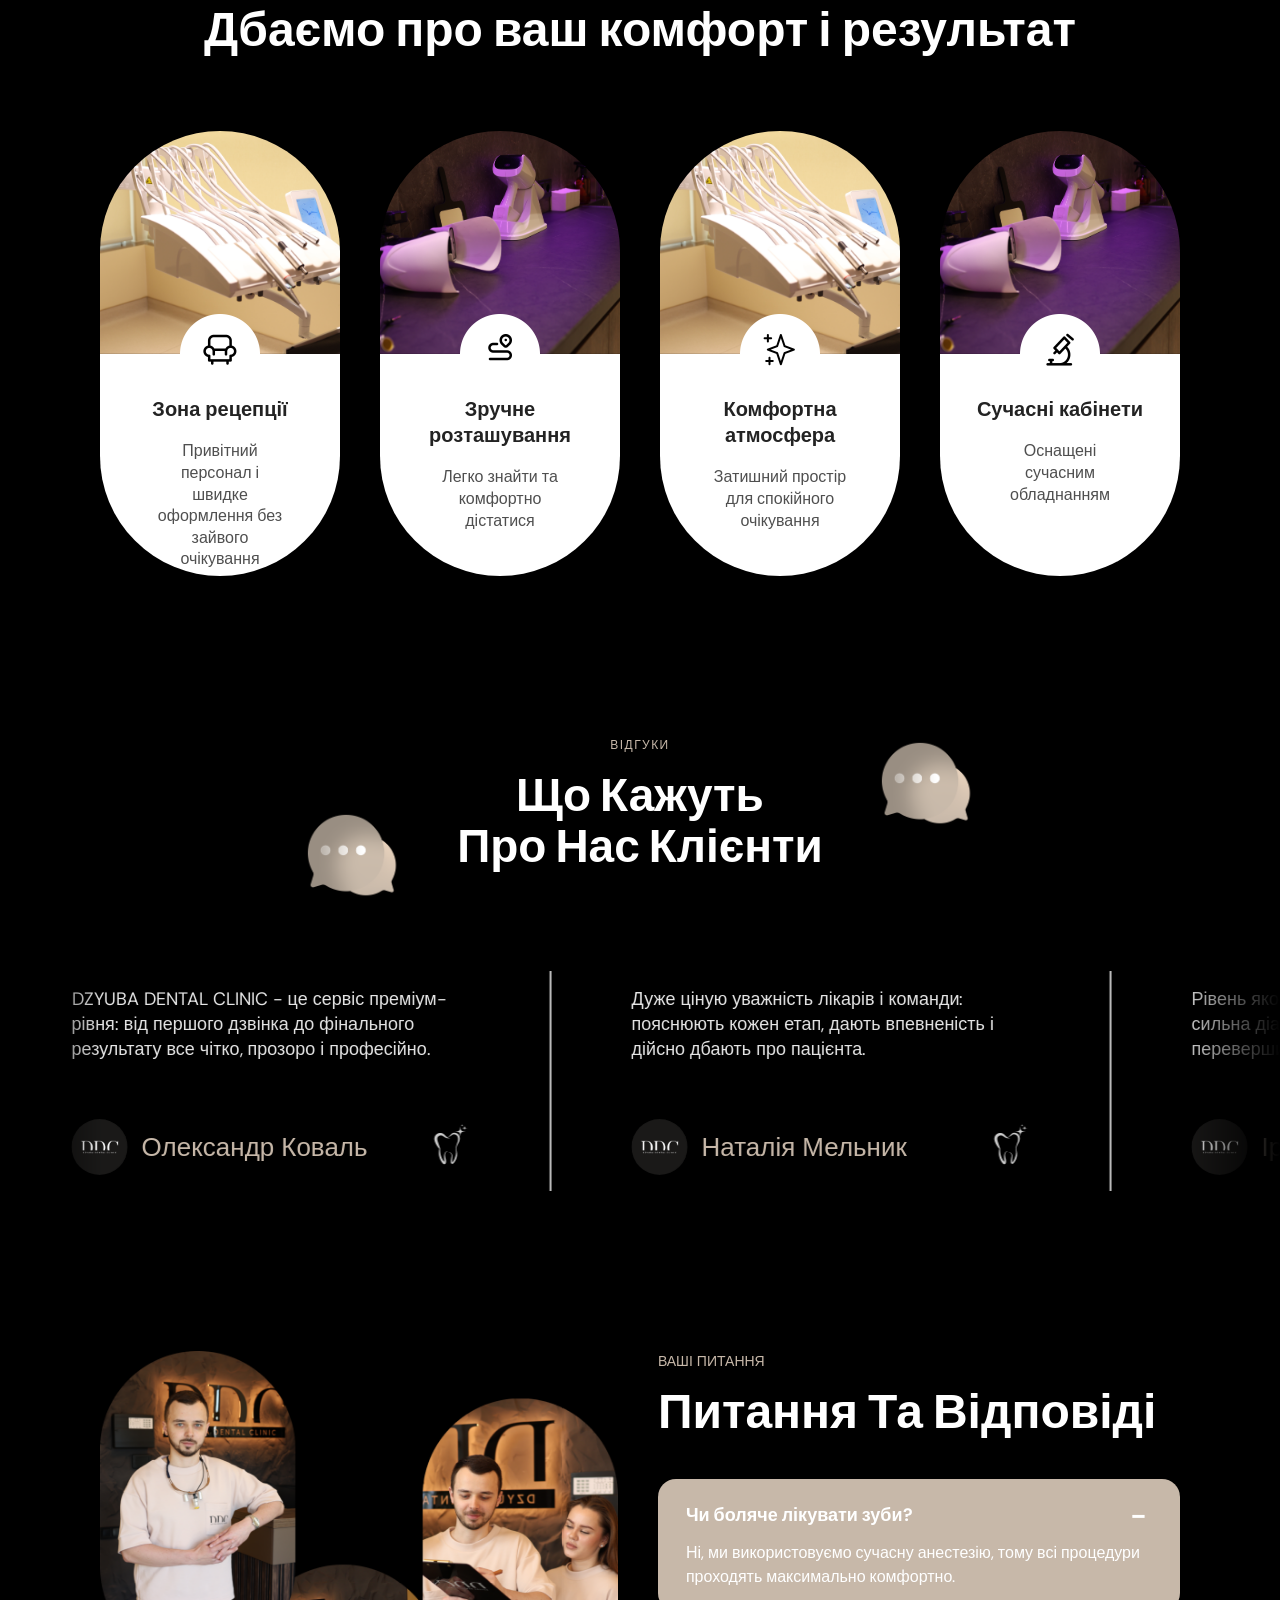
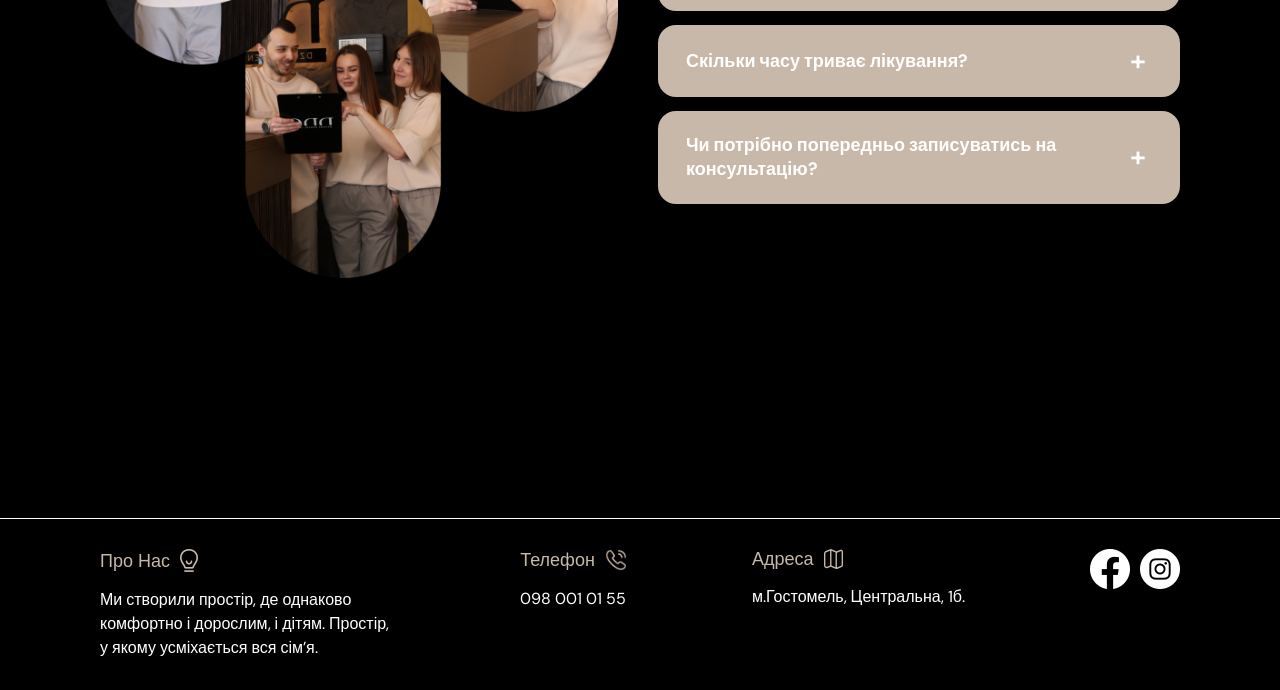
==== commit eb2b47ad: "Оновлення HTML: index, about, contacts, service, team Co-authored-by: Cursor <cursoragent@cursor.com" ====
--- a/index.html
+++ b/index.html
@@ -16,15 +16,15 @@
     <meta property="og:description" content="DZYUBA DENTAL CLINIC у Гостомелі — сучасна стоматологія: ендодонтія під мікроскопом, ортопедія, імплантація, ортодонтія. Запишіться на консультацію.">
     <meta property="og:type" content="website">
     <meta property="og:url" content="https://ddc-tau.vercel.app/">
-    <meta property="og:image" content="https://ddc-tau.vercel.app/img/og-share.jpg">
-    <meta property="og:image:secure_url" content="https://ddc-tau.vercel.app/img/og-share.jpg">
+    <meta property="og:image" content="https://i.ibb.co/N2326knn/og-share.jpg">
+    <meta property="og:image:secure_url" content="https://i.ibb.co/N2326knn/og-share.jpg">
     <meta property="og:image:type" content="image/jpeg">
     <meta property="og:image:width" content="1200">
     <meta property="og:image:height" content="704">
     <meta property="og:image:alt" content="DZYUBA DENTAL CLINIC — стоматологія DDC у Гостомелі">
     <meta property="og:locale" content="uk_UA">
     <meta name="twitter:card" content="summary_large_image">
-    <meta name="twitter:image" content="https://ddc-tau.vercel.app/img/og-share.jpg">
+    <meta name="twitter:image" content="https://i.ibb.co/N2326knn/og-share.jpg">
     <meta name="twitter:title" content="DZYUBA DENTAL CLINIC — стоматологія Гостомель">
     <meta name="twitter:description" content="Сучасна стоматологія в Гостомелі: ендодонтія, ортопедія, імплантація. Запис на консультацію.">
     <script type="application/ld+json">
@@ -35,7 +35,7 @@
         "alternateName": "DDC",
         "url": "https://ddc-tau.vercel.app/",
         "telephone": "+380980010155",
-        "image": "https://ddc-tau.vercel.app/img/og-share.jpg",
+        "image": "https://i.ibb.co/N2326knn/og-share.jpg",
         "address": {
           "@type": "PostalAddress",
           "streetAddress": "вул. Центральна, 1б",
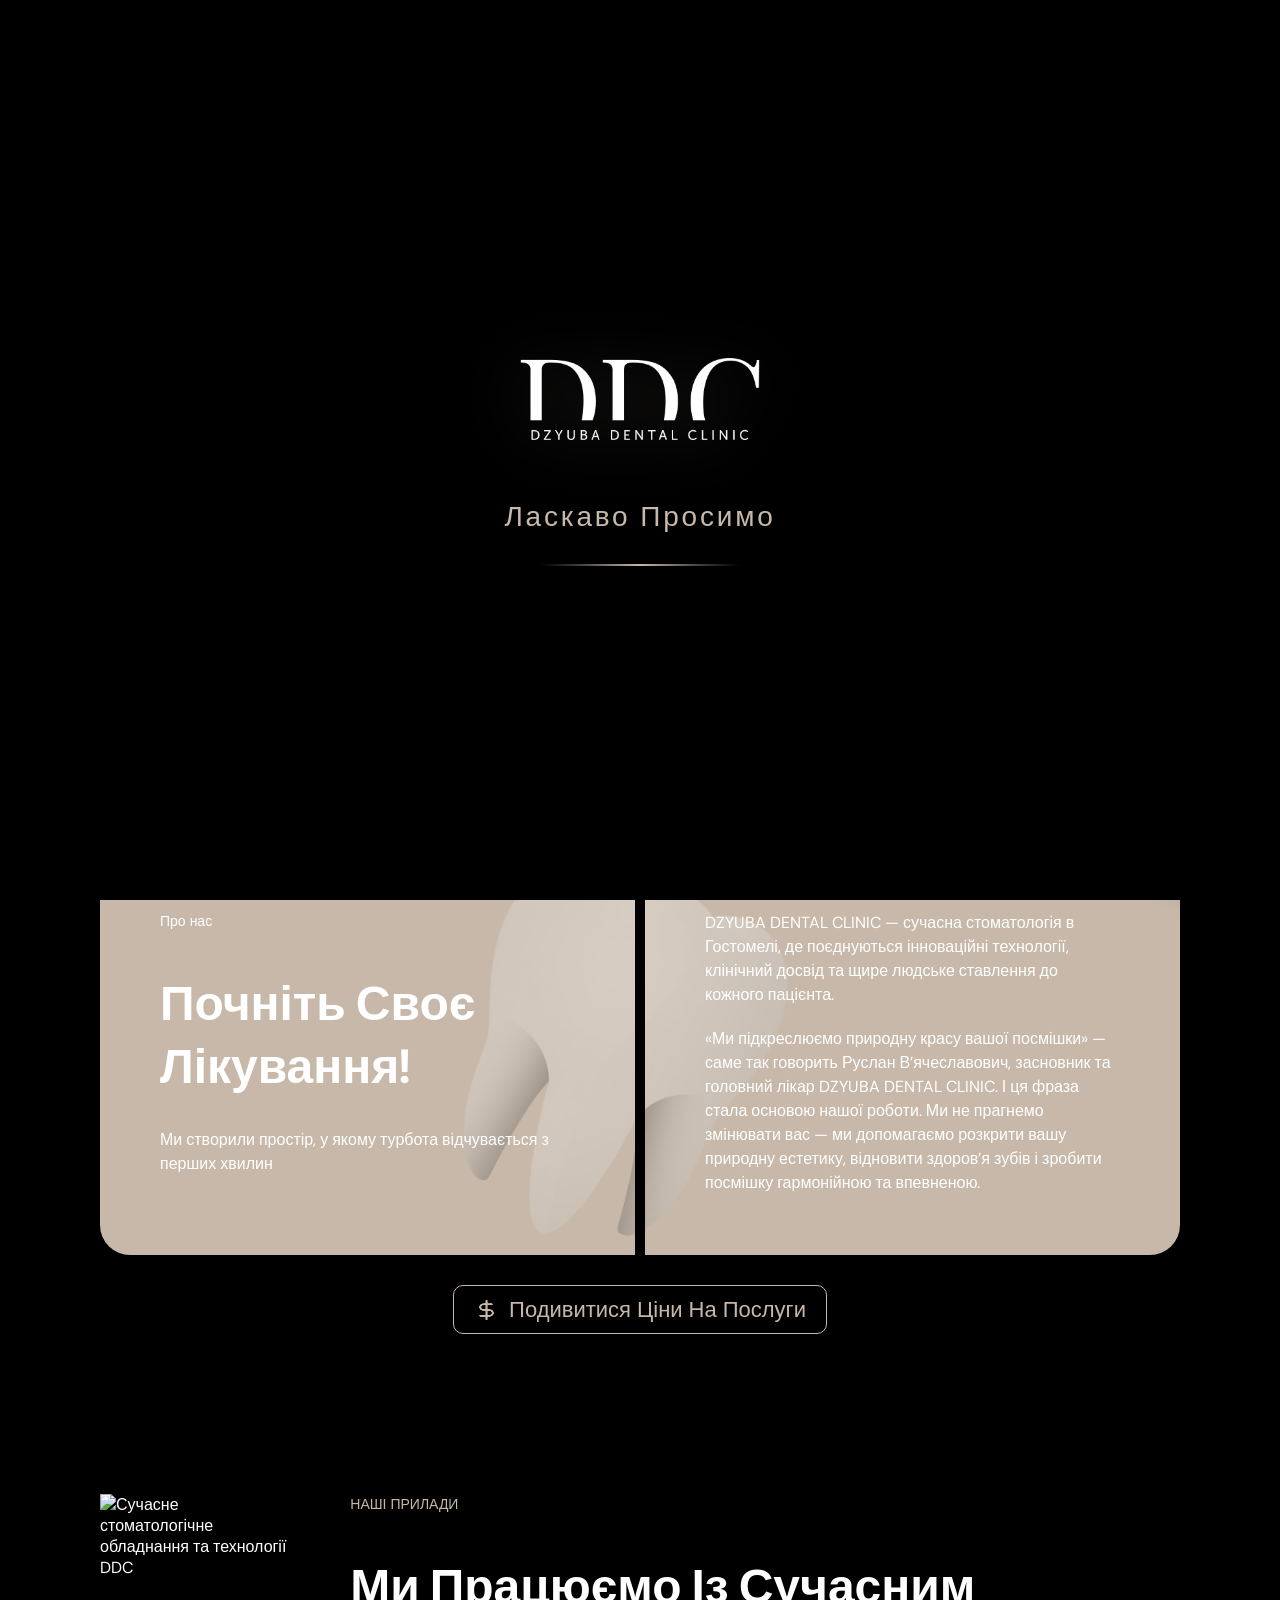
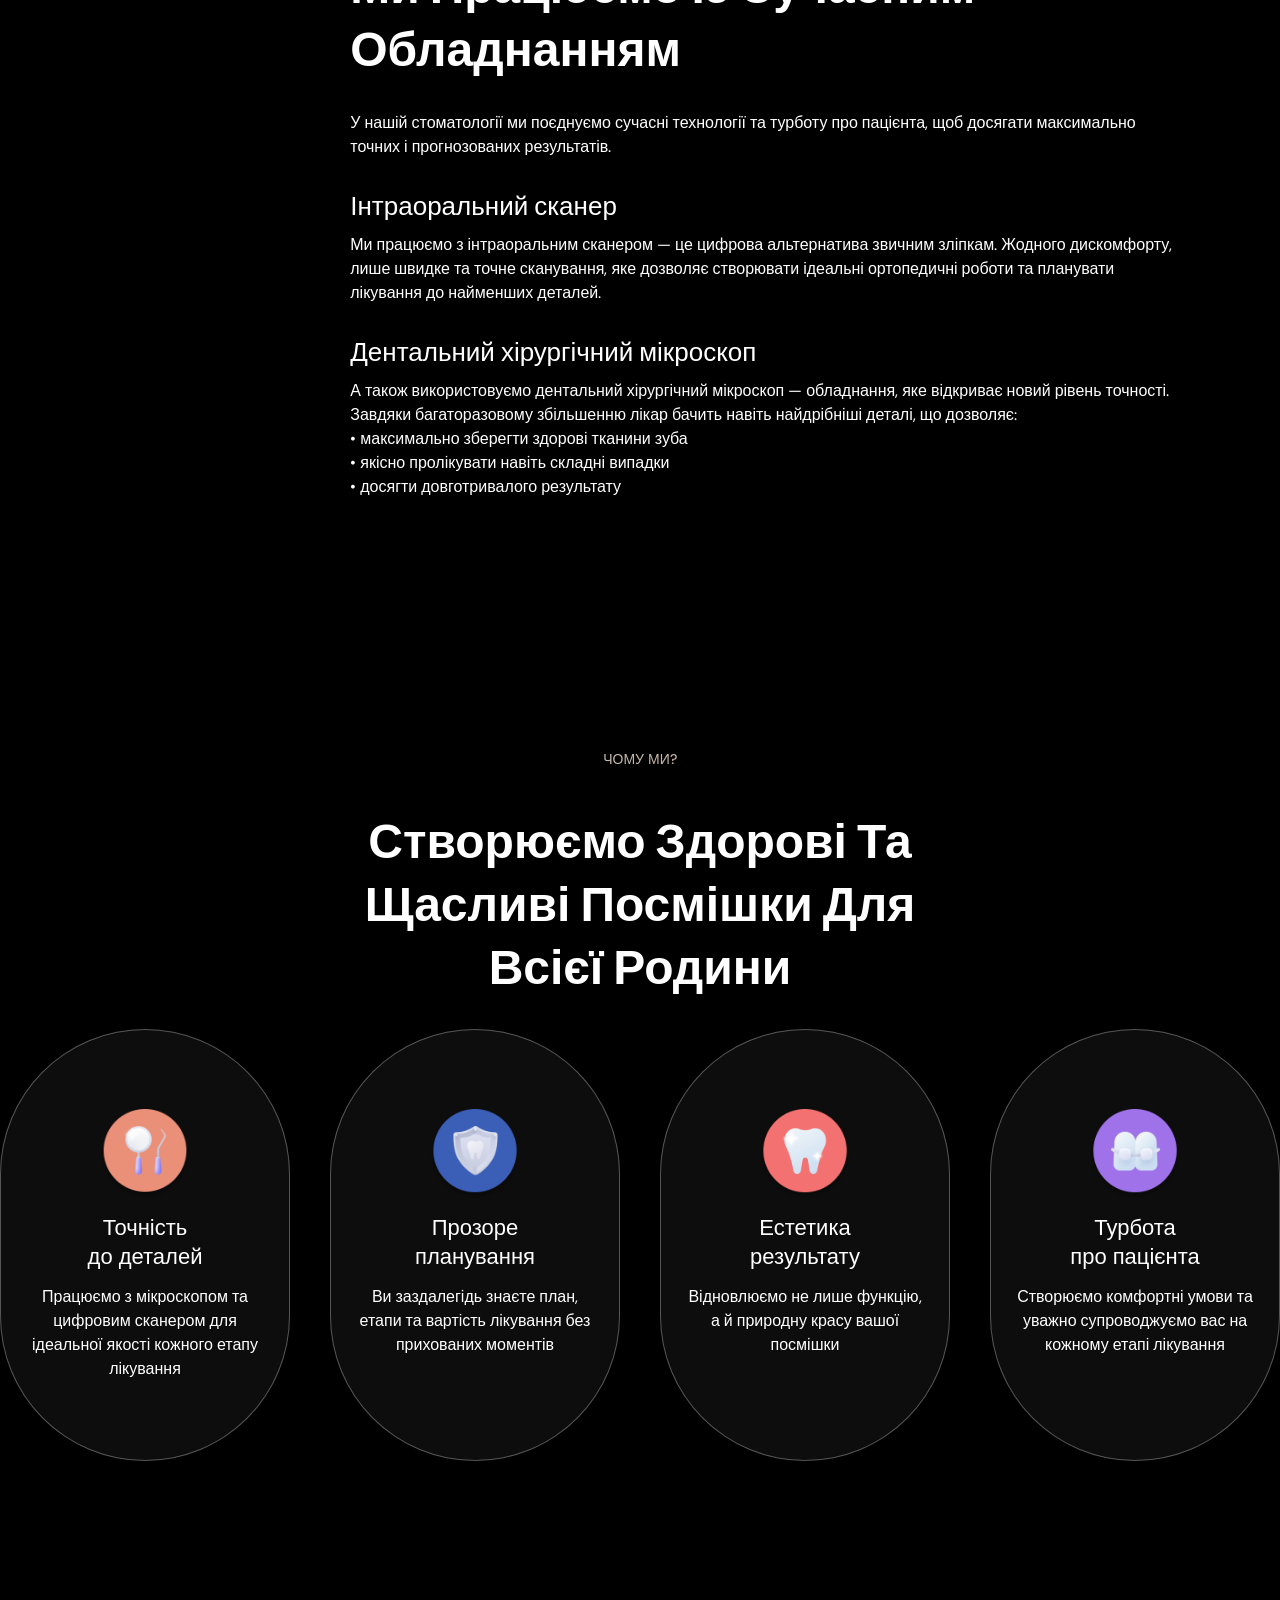
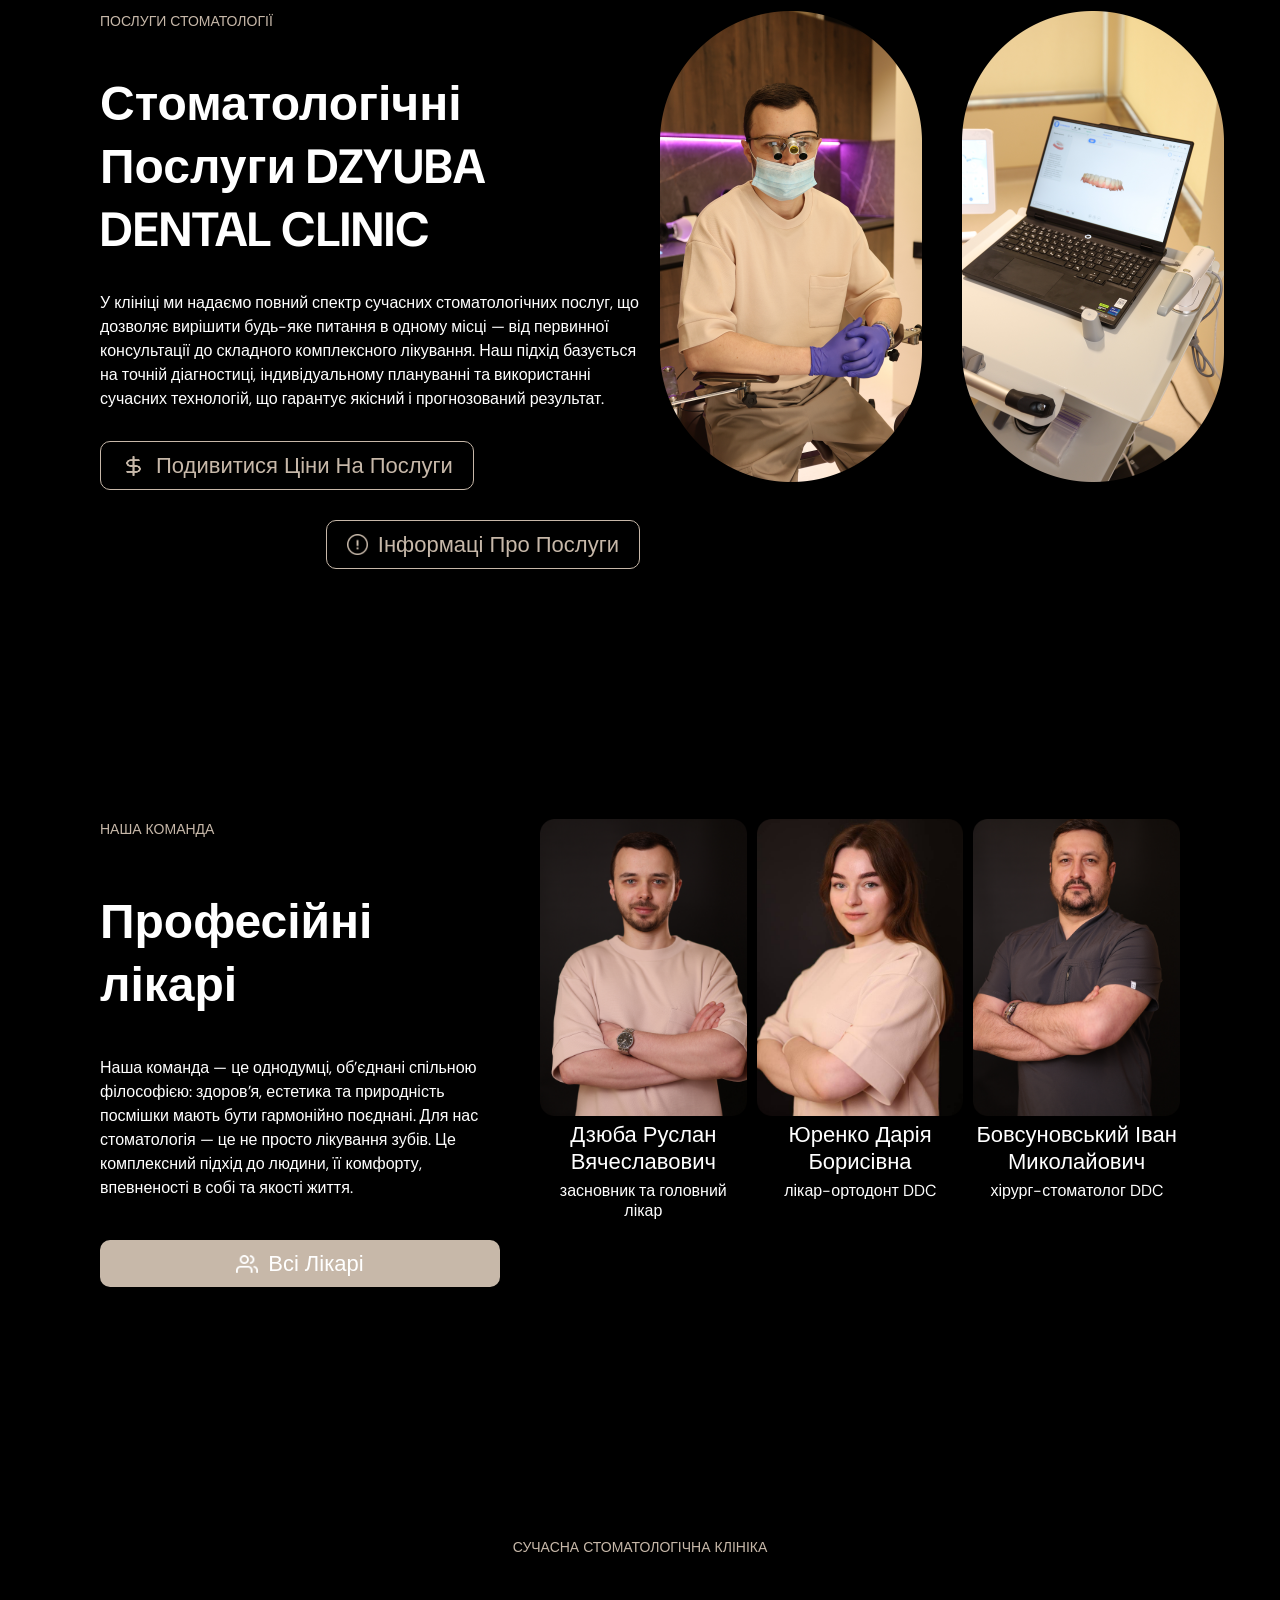
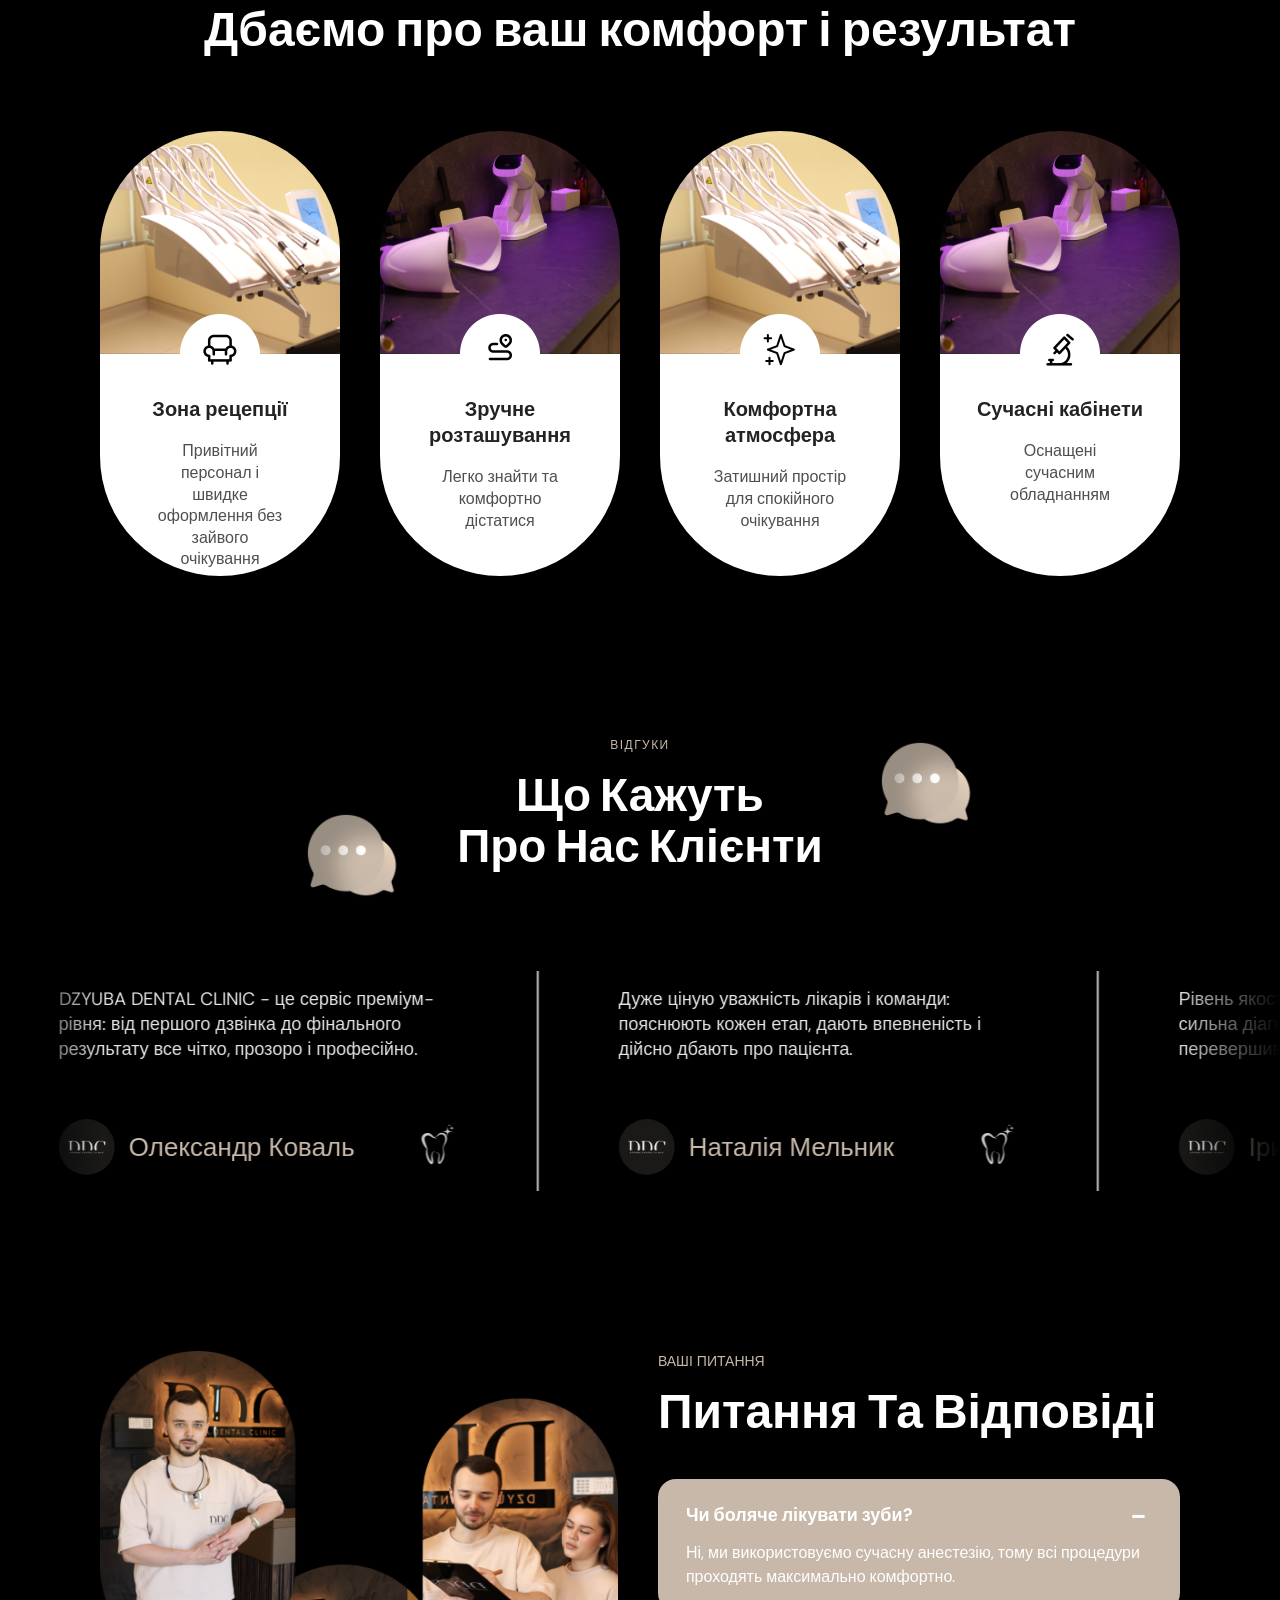
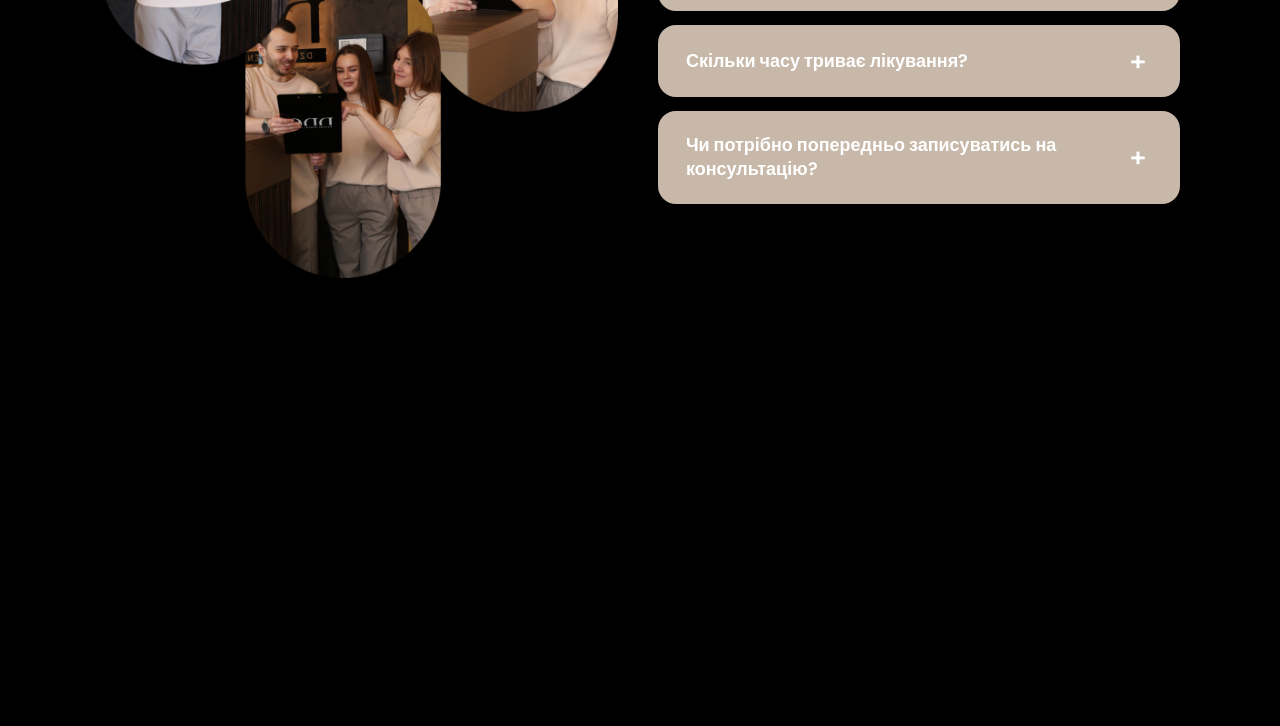
==== commit 6bda7567: "Вітальне відео: надійне зациклення (loop + JS ended), preload Co-authored-by: Cursor <cursoragent@cu" ====
--- a/index.html
+++ b/index.html
@@ -108,7 +108,7 @@
                 <p>Місце, де починається ваша впевнена, здорова та щира посмішка</p>
             </div>
 
-            <video src="./img/main/IMG_1714.MOV" autoplay muted loop playsinline title="Вітальне відео клініки DZYUBA DENTAL CLINIC у Гостомелі"></video>
+            <video src="./img/main/IMG_1714.MOV" autoplay muted loop playsinline preload="auto" title="Вітальне відео клініки DZYUBA DENTAL CLINIC у Гостомелі"></video>
 
             <div class="video-overlay-text">
                 <h1 class="h1-50">DZYUBA DENTAL CLINIC</h1>
@@ -713,7 +713,7 @@
                 <p>Телефон</p>
                 <img src="./img/icon-phone.png" alt="" class="phone-icon">
             </div>
-            <p class="p-text">098 001 01 55
+            <p class="p-text" style="color: #fff !important;">098 001 01 55
             </p>
         </div>
 
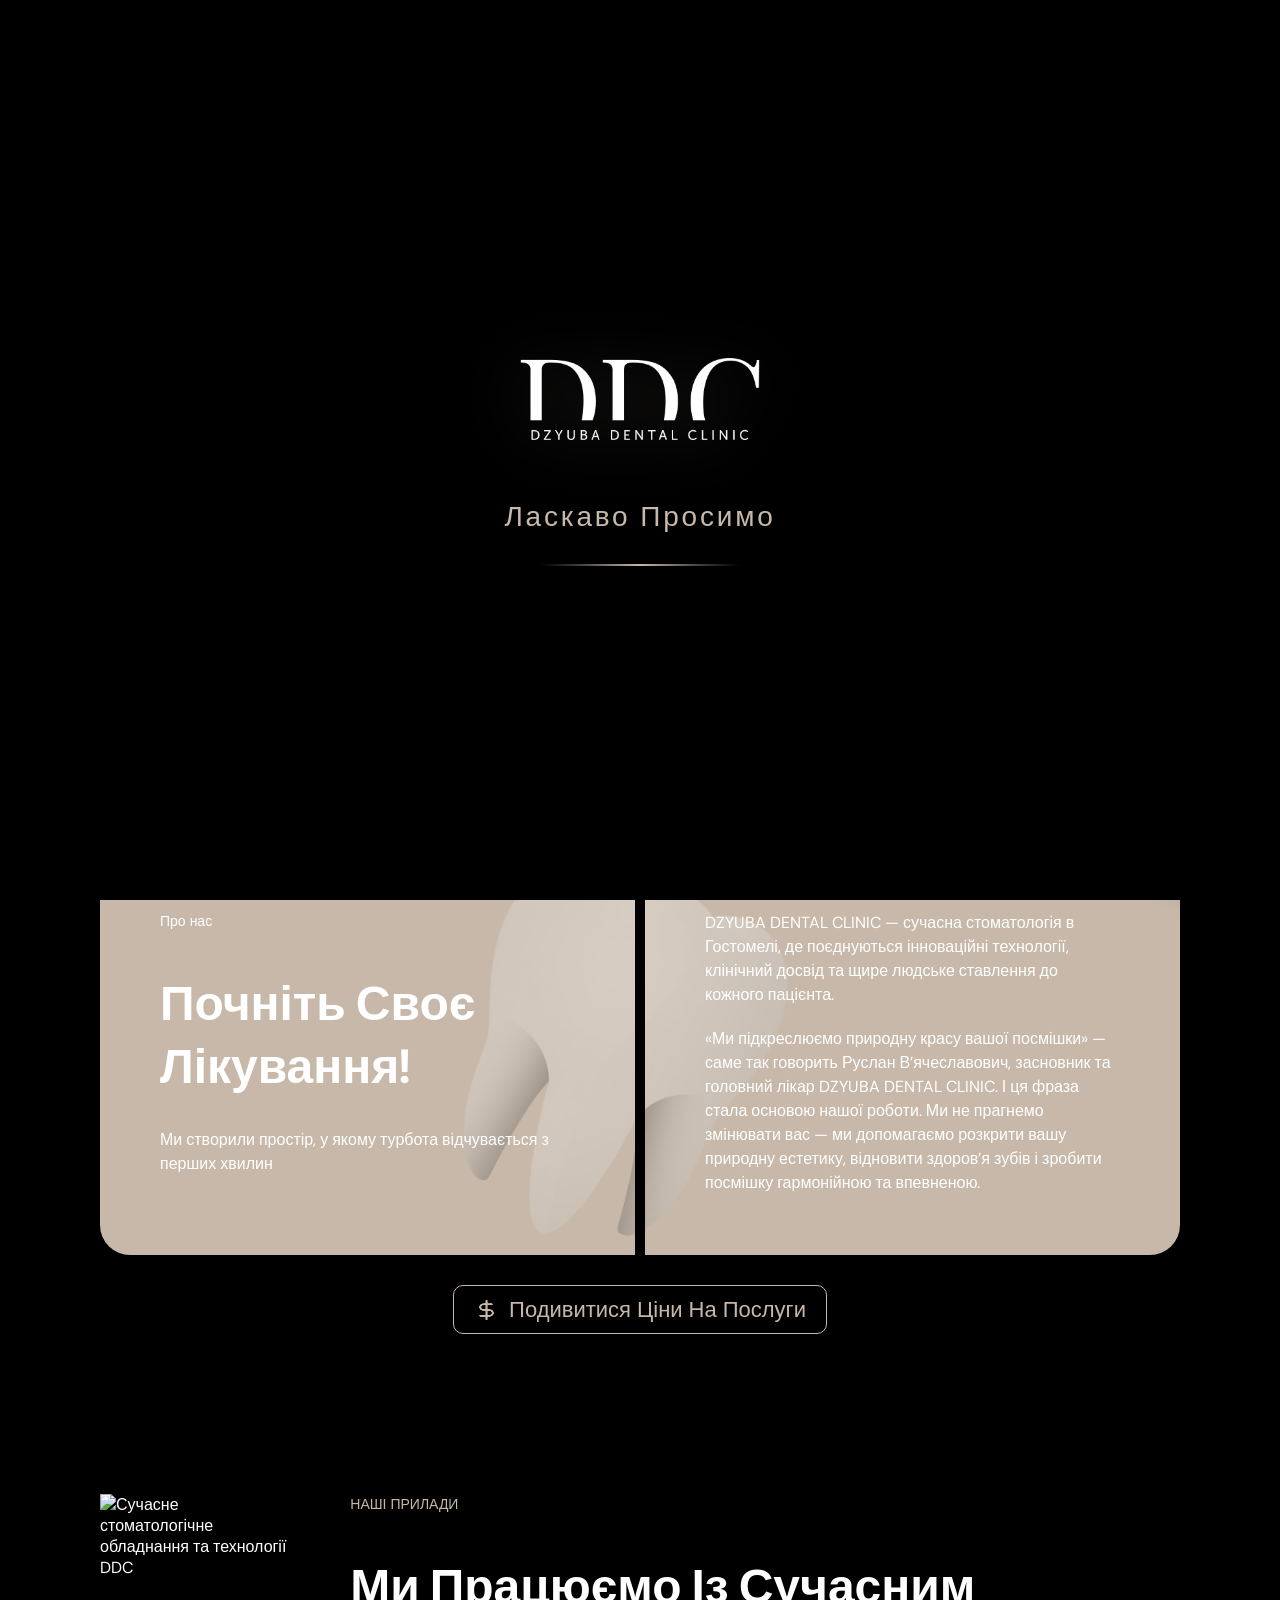
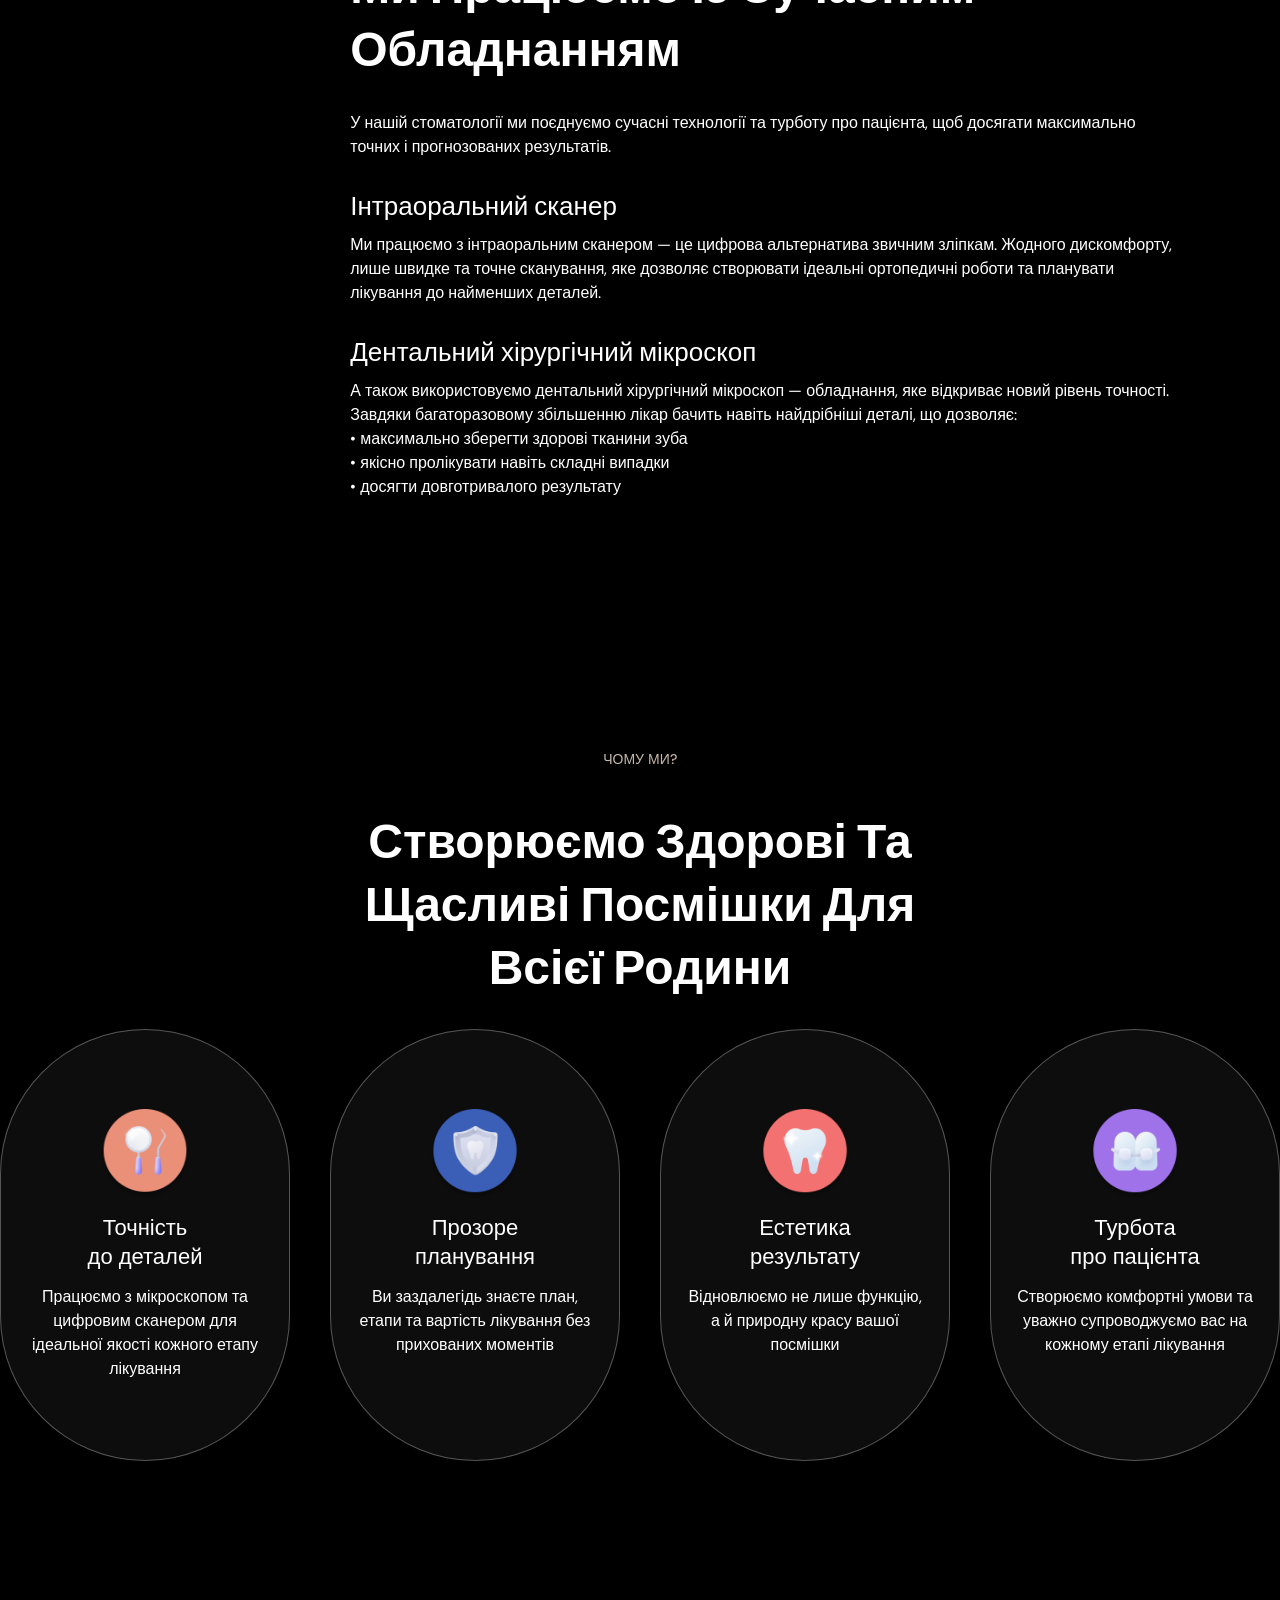
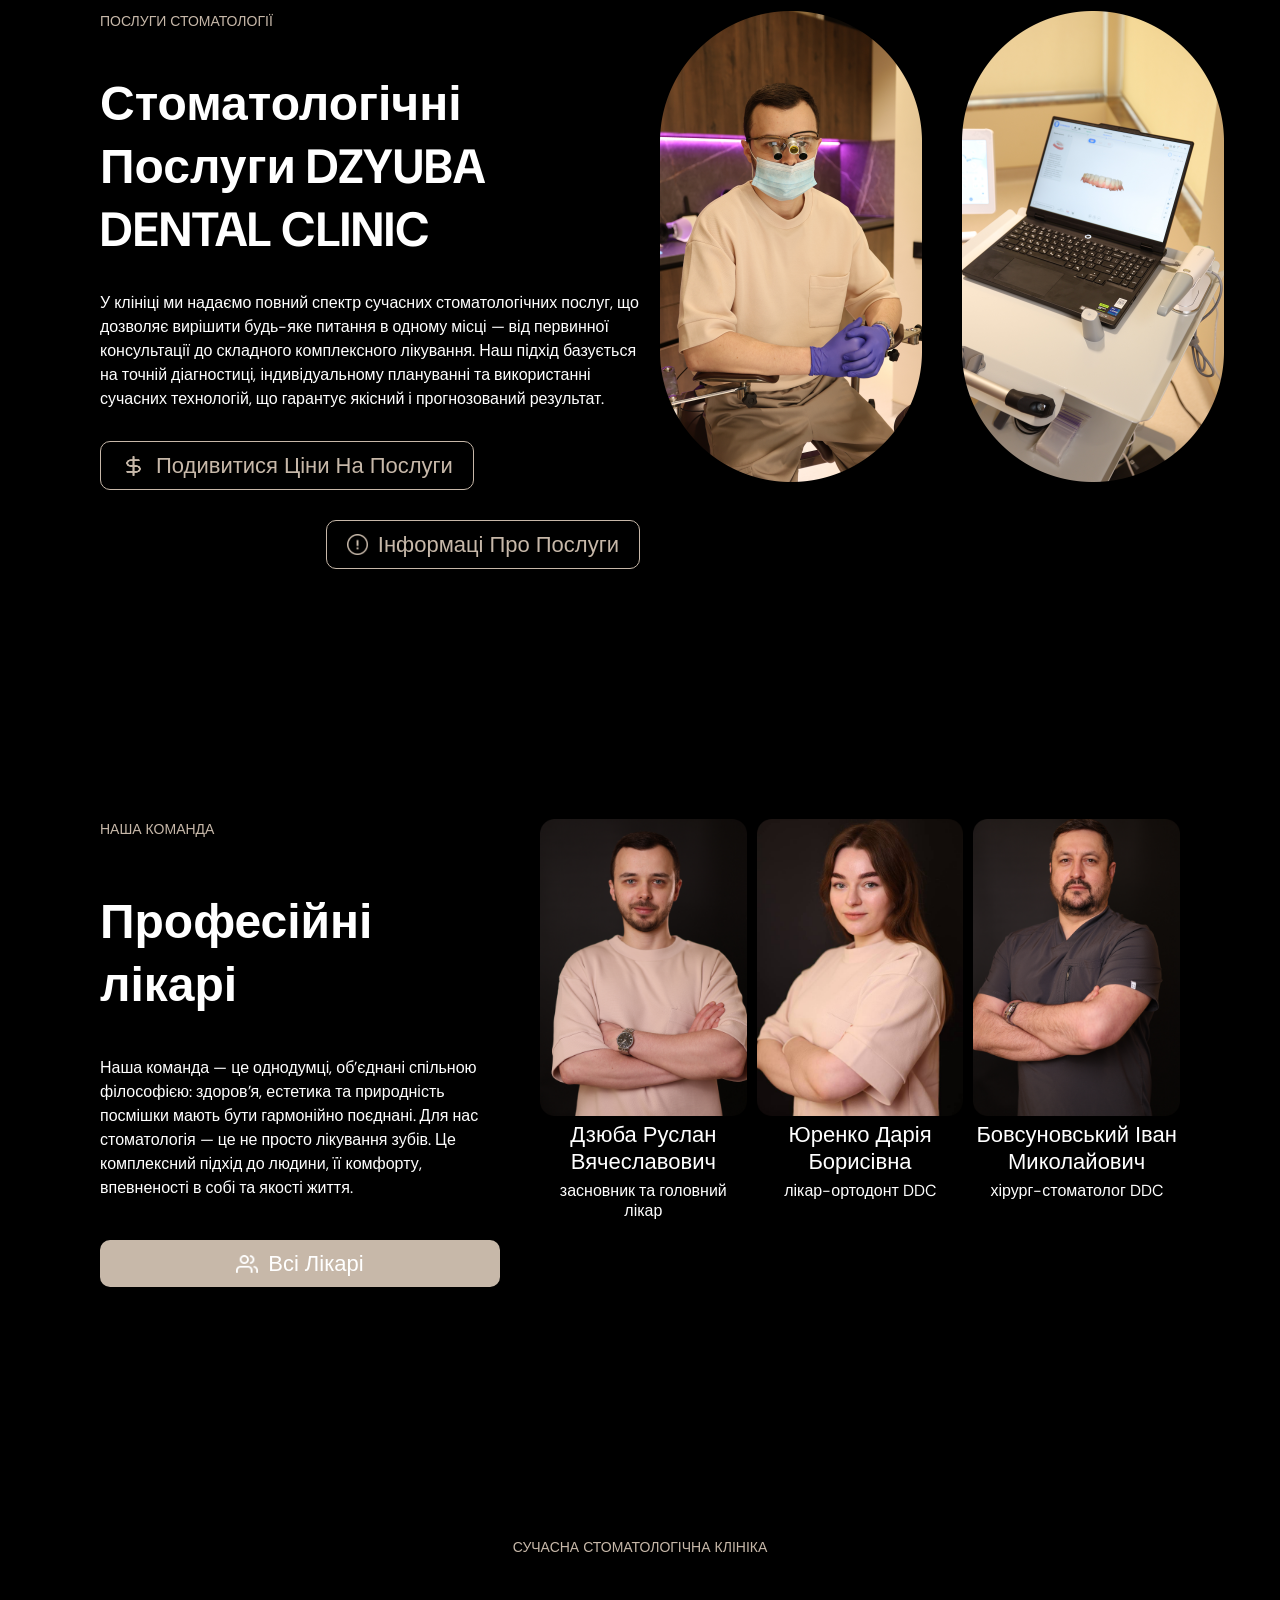
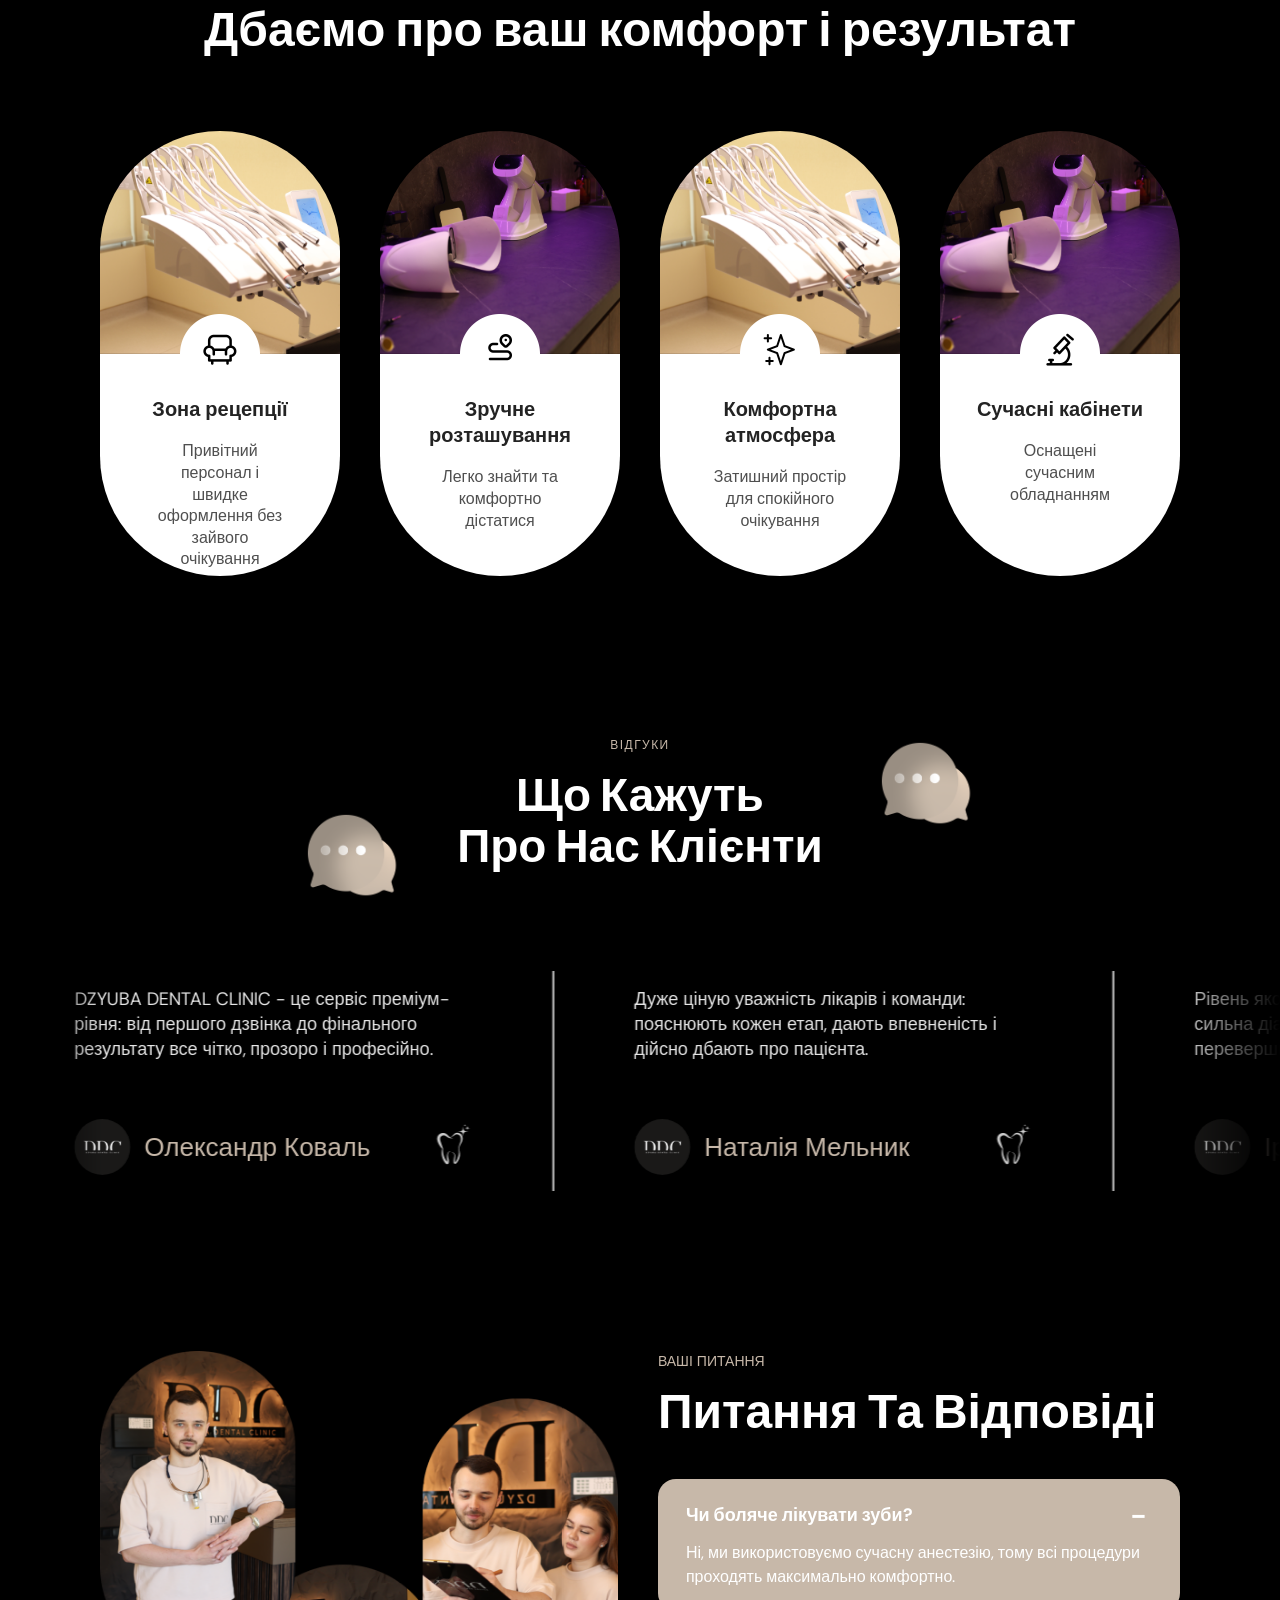
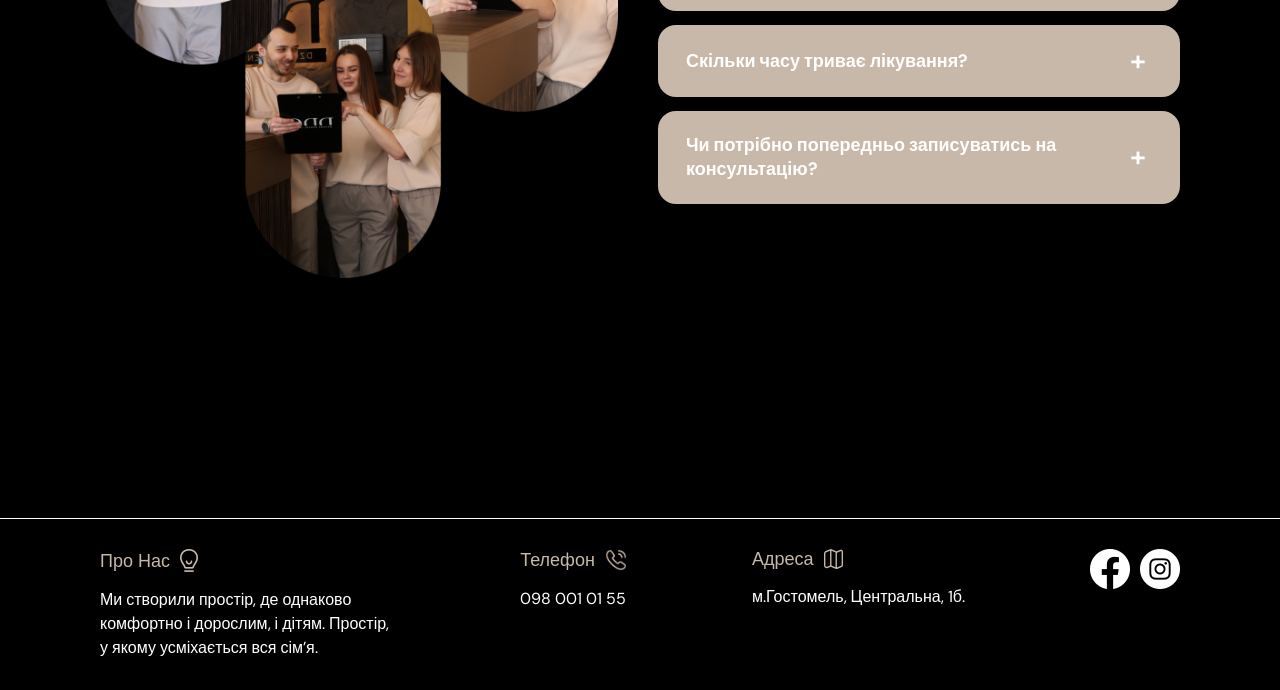
==== commit 1471569c: "SEO: canonical www, robots/sitemap; послуги — пропорційні фото, відео object-position top Co-authore" ====
--- a/index.html
+++ b/index.html
@@ -7,33 +7,33 @@
     <meta name="theme-color" content="#000000">
     <link rel="icon" href="./img/fav.png" type="image/png">
     <title>DZYUBA DENTAL CLINIC — стоматологія Гостомель | DDC</title>
-    <meta name="description" content="DZYUBA DENTAL CLINIC у Гостомелі — сучасна стоматологія: ендодонтія під мікроскопом, ортопедія, імплантація, ортодонтія. Запишіться на консультацію.">
-    <meta name="keywords" content="стоматологія Гостомель, стоматологія Буча, DDC, DZYUBA DENTAL CLINIC, ендодонтія, імплантація, вініри, ортодонтія, стоматолог Гостомель">
+    <meta name="description" content="DZYUBA DENTAL CLINIC — сучасна стоматологія: ендодонтія під мікроскопом, ортопедія, імплантація, ортодонтія. Запишіться на консультацію.">
+    <meta name="keywords" content="стоматологія Гостомель, стоматологія Гостомель і Буча, стоматологія Буча, DDC, DZYUBA DENTAL CLINIC, ендодонтія, імплантація, вініри, ортодонтія, стоматолог Гостомель, стоматолог Буча, Лікування зубів, Лікування зубів Гостомель, Лікування зубів Буча, стоматологічна клініка Гостомель, стоматологічна клініка Гостомель, стоматологічна клініка Буча">
     <meta name="robots" content="index, follow">
-    <link rel="canonical" href="https://ddc-tau.vercel.app/">
+    <link rel="canonical" href="https://www.dzyubadentalclinic.com.ua/">
     <meta property="og:site_name" content="DZYUBA DENTAL CLINIC">
     <meta property="og:title" content="DZYUBA DENTAL CLINIC — стоматологія Гостомель | DDC">
-    <meta property="og:description" content="DZYUBA DENTAL CLINIC у Гостомелі — сучасна стоматологія: ендодонтія під мікроскопом, ортопедія, імплантація, ортодонтія. Запишіться на консультацію.">
+    <meta property="og:description" content="DZYUBA DENTAL CLINIC — сучасна стоматологія: ендодонтія під мікроскопом, ортопедія, імплантація, ортодонтія. Запишіться на консультацію.">
     <meta property="og:type" content="website">
-    <meta property="og:url" content="https://ddc-tau.vercel.app/">
+    <meta property="og:url" content="https://www.dzyubadentalclinic.com.ua/">
     <meta property="og:image" content="https://i.ibb.co/N2326knn/og-share.jpg">
     <meta property="og:image:secure_url" content="https://i.ibb.co/N2326knn/og-share.jpg">
     <meta property="og:image:type" content="image/jpeg">
     <meta property="og:image:width" content="1200">
     <meta property="og:image:height" content="704">
-    <meta property="og:image:alt" content="DZYUBA DENTAL CLINIC — стоматологія DDC у Гостомелі">
+    <meta property="og:image:alt" content="DZYUBA DENTAL CLINIC — стоматологія DDC">
     <meta property="og:locale" content="uk_UA">
     <meta name="twitter:card" content="summary_large_image">
     <meta name="twitter:image" content="https://i.ibb.co/N2326knn/og-share.jpg">
     <meta name="twitter:title" content="DZYUBA DENTAL CLINIC — стоматологія Гостомель">
-    <meta name="twitter:description" content="Сучасна стоматологія в Гостомелі: ендодонтія, ортопедія, імплантація. Запис на консультацію.">
+    <meta name="twitter:description" content="Сучасна стоматологія: ендодонтія, ортопедія, імплантація. Запис на консультацію.">
     <script type="application/ld+json">
       {
         "@context": "https://schema.org",
         "@type": "Dentist",
         "name": "DZYUBA DENTAL CLINIC",
         "alternateName": "DDC",
-        "url": "https://ddc-tau.vercel.app/",
+        "url": "https://www.dzyubadentalclinic.com.ua/",
         "telephone": "+380980010155",
         "image": "https://i.ibb.co/N2326knn/og-share.jpg",
         "address": {
@@ -142,7 +142,7 @@
             </section>
 
             <div class="btn-block">
-                <a class="btn-consultation-2" href="./contacts.html">
+                <a class="btn-consultation-2" href="./service.html">
                     <img src="./img/dollar-sign.png" alt="">
                     <p class="p-22">Подивитися Ціни На Послуги</p>
                 </a>
@@ -240,14 +240,14 @@
                         сучасних технологій, що гарантує якісний і прогнозований результат.</p>
 
                     <div class="services-section-left">
-                        <a class="btn-consultation-2" href="./contacts.html">
+                        <a class="btn-consultation-2" href="./service.html">
                             <img src="./img/dollar-sign.png" alt="">
                             <p class="p-22">Подивитися Ціни На Послуги</p>
                         </a>
                     </div>
 
                     <div class="services-section-right">
-                        <a class="btn-consultation-3" href="./contacts.html">
+                        <a class="btn-consultation-3" href="./service.html">
                             <img src="./img/icon-info.png" alt="">
                             <p class="p-22">Інформаці Про Послуги</p>
                         </a>
@@ -270,7 +270,7 @@
                 <p class="p-text">Наша команда — це однодумці, об’єднані спільною філософією: здоров’я, естетика та
                     природність посмішки мають бути гармонійно поєднані. Для нас стоматологія — це не просто лікування
                     зубів. Це комплексний підхід до людини, її комфорту, впевненості в собі та якості життя.</p>
-                <a class="btn-consultation-4" href="./contacts.html">
+                <a class="btn-consultation-4" href="./team.html">
                     <img src="./img/icon-team.png" alt="Іконка розділу «Наша команда»">
                     <p class="p-22">Всі Лікарі</p>
                 </a>
--- a/index.css
+++ b/index.css
@@ -447,7 +447,7 @@
   content: "";
   position: absolute;
   inset: 0;
-  background-color: rgba(0, 0, 0, 0.38);
+  background-color: rgba(0, 0, 0, 0.15);
   z-index: 0;
 }
 
@@ -455,6 +455,17 @@
   width: 100%;
   height: 100%;
   object-fit: cover;
+}
+
+.services-video-video {
+  width: 100%;
+  height: 100%;
+  max-height: 325px;
+  border-radius: 30px;
+  object-fit: cover;
+  object-position: center 30%;
+  margin-bottom: 60px;
+  margin-top: 60px;
 }
 
 .video-overlay-top {
@@ -1481,7 +1492,6 @@
   background-repeat: no-repeat;
 }
 
-
 .title-global-section {
   display: flex;
   flex-direction: column;
@@ -1565,6 +1575,8 @@
   flex-direction: column;
   align-items: center;
   width: 100%;
+  min-width: 0;
+  box-sizing: border-box;
 }
 
 .team-section-content-item-text p {
@@ -1605,11 +1617,22 @@
   gap: 25px;
 }
 
+.services-section-item-image {
+  flex: 0 0 auto;
+  display: flex;
+  align-items: center;
+  justify-content: flex-end;
+  min-width: 0;
+}
+
 .services-section-item-image img {
-  width: 100%;
-  max-width: 420px;
-  height: 100%;
+  display: block;
+  width: auto;
+  max-width: min(420px, 100%);
+  height: auto;
   max-height: 200px;
+  object-fit: contain;
+  object-position: center;
 }
 
 .h1-price {
@@ -1624,6 +1647,8 @@
   margin-bottom: 48px;
   width: 100%;
   max-width: 1100px;
+  min-width: 0;
+  box-sizing: border-box;
 }
 
 .contacts-form-grid {
@@ -1812,18 +1837,28 @@
   display: none;
   width: 100%;
   max-width: 1100px;
+  min-width: 0;
+  box-sizing: border-box;
   margin-top: 16px;
   padding: 12px 18px;
   border-radius: 12px;
   text-align: center;
   font-size: 15px;
   font-weight: 600;
-  line-height: 1.35;
-}
-
-.contacts-form-result.contacts-form-result--visible:not(.contacts-form-result--success):not(
-    .contacts-form-result--error
-  ) {
+  line-height: 1.45;
+  overflow-wrap: anywhere;
+  word-break: break-word;
+}
+
+.contacts-form-result__error,
+.contacts-form-result__ok {
+  display: block;
+  max-width: 100%;
+}
+
+.contacts-form-result.contacts-form-result--visible:not(
+    .contacts-form-result--success
+  ):not(.contacts-form-result--error) {
   color: rgba(255, 255, 255, 0.92);
   background: rgba(255, 255, 255, 0.06);
   border: 1px solid rgba(255, 255, 255, 0.22);
@@ -2371,6 +2406,16 @@
     box-sizing: border-box;
   }
 
+  .services-section-item-image {
+    width: 100%;
+    justify-content: center;
+  }
+
+  .services-section-item-image img {
+    max-width: min(420px, 92vw);
+    max-height: none;
+  }
+
   .corner-picture {
     width: min(360px, 92%);
     max-width: none;
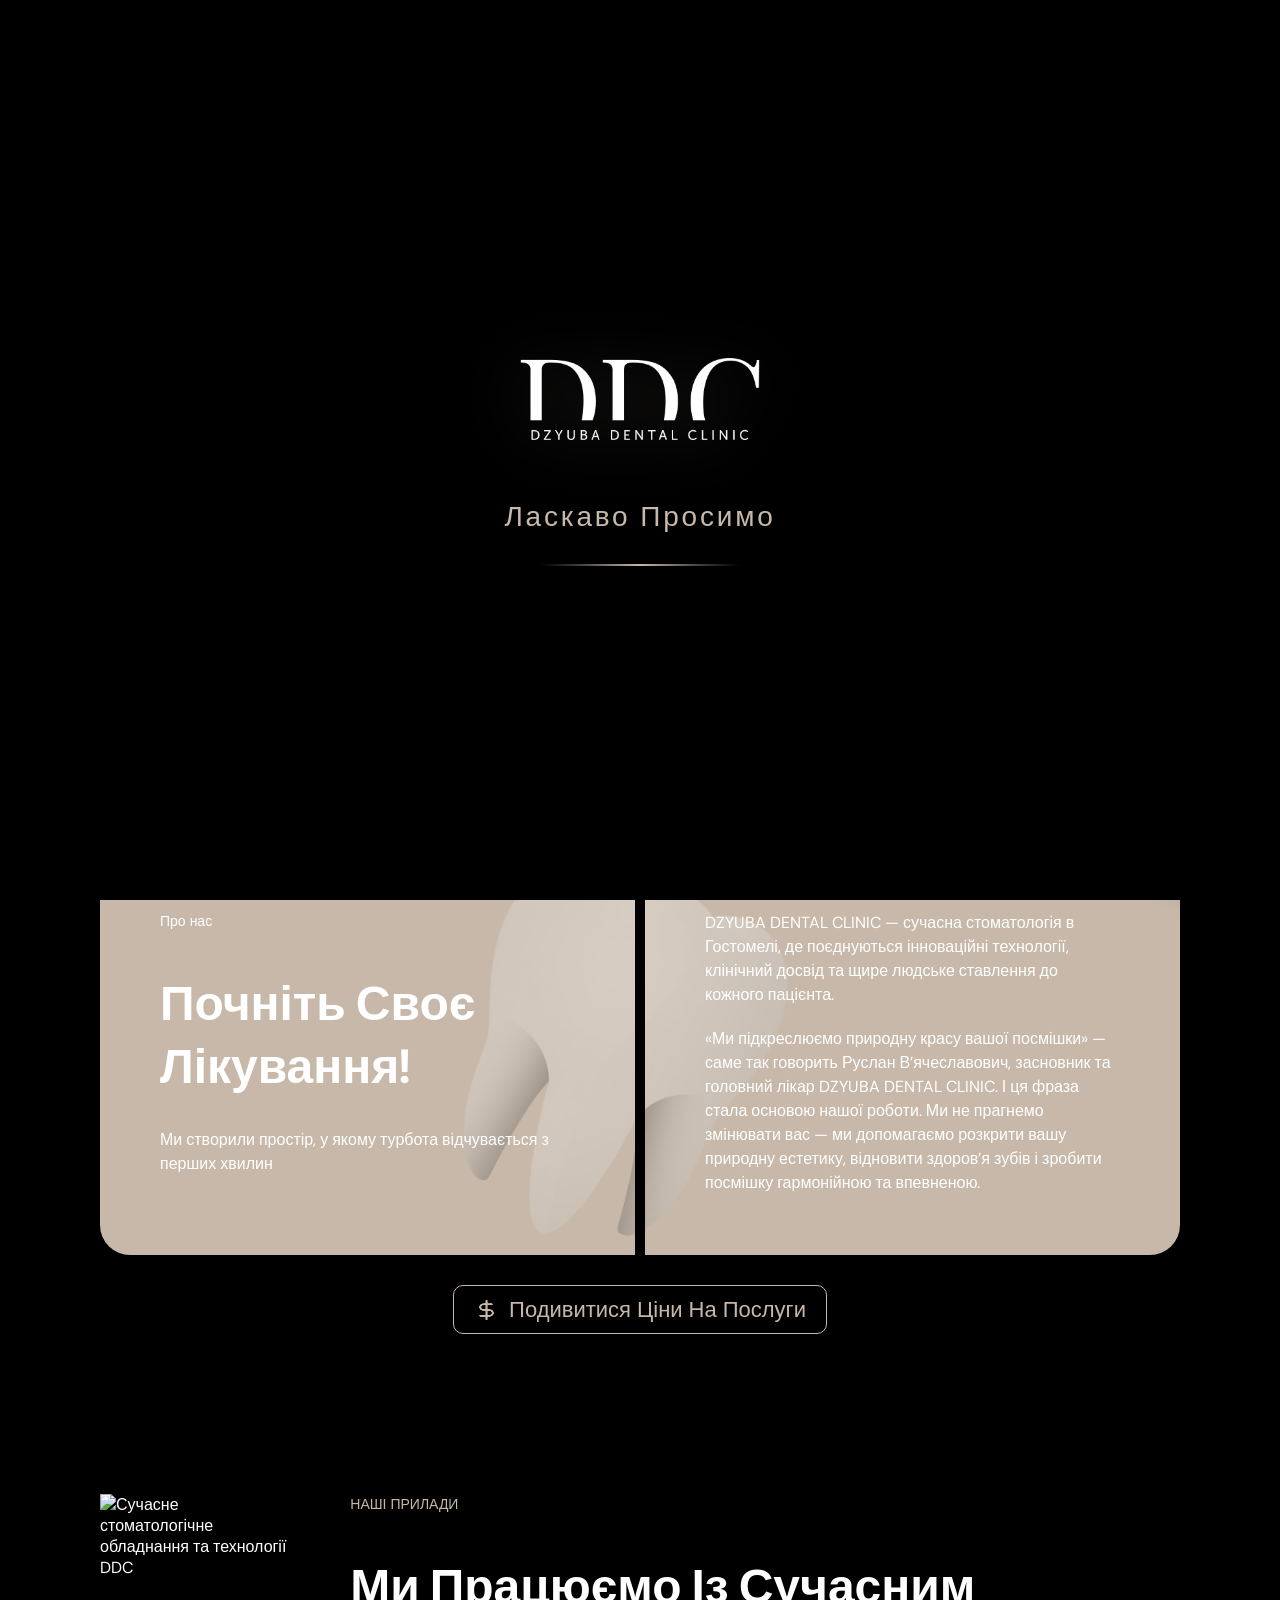
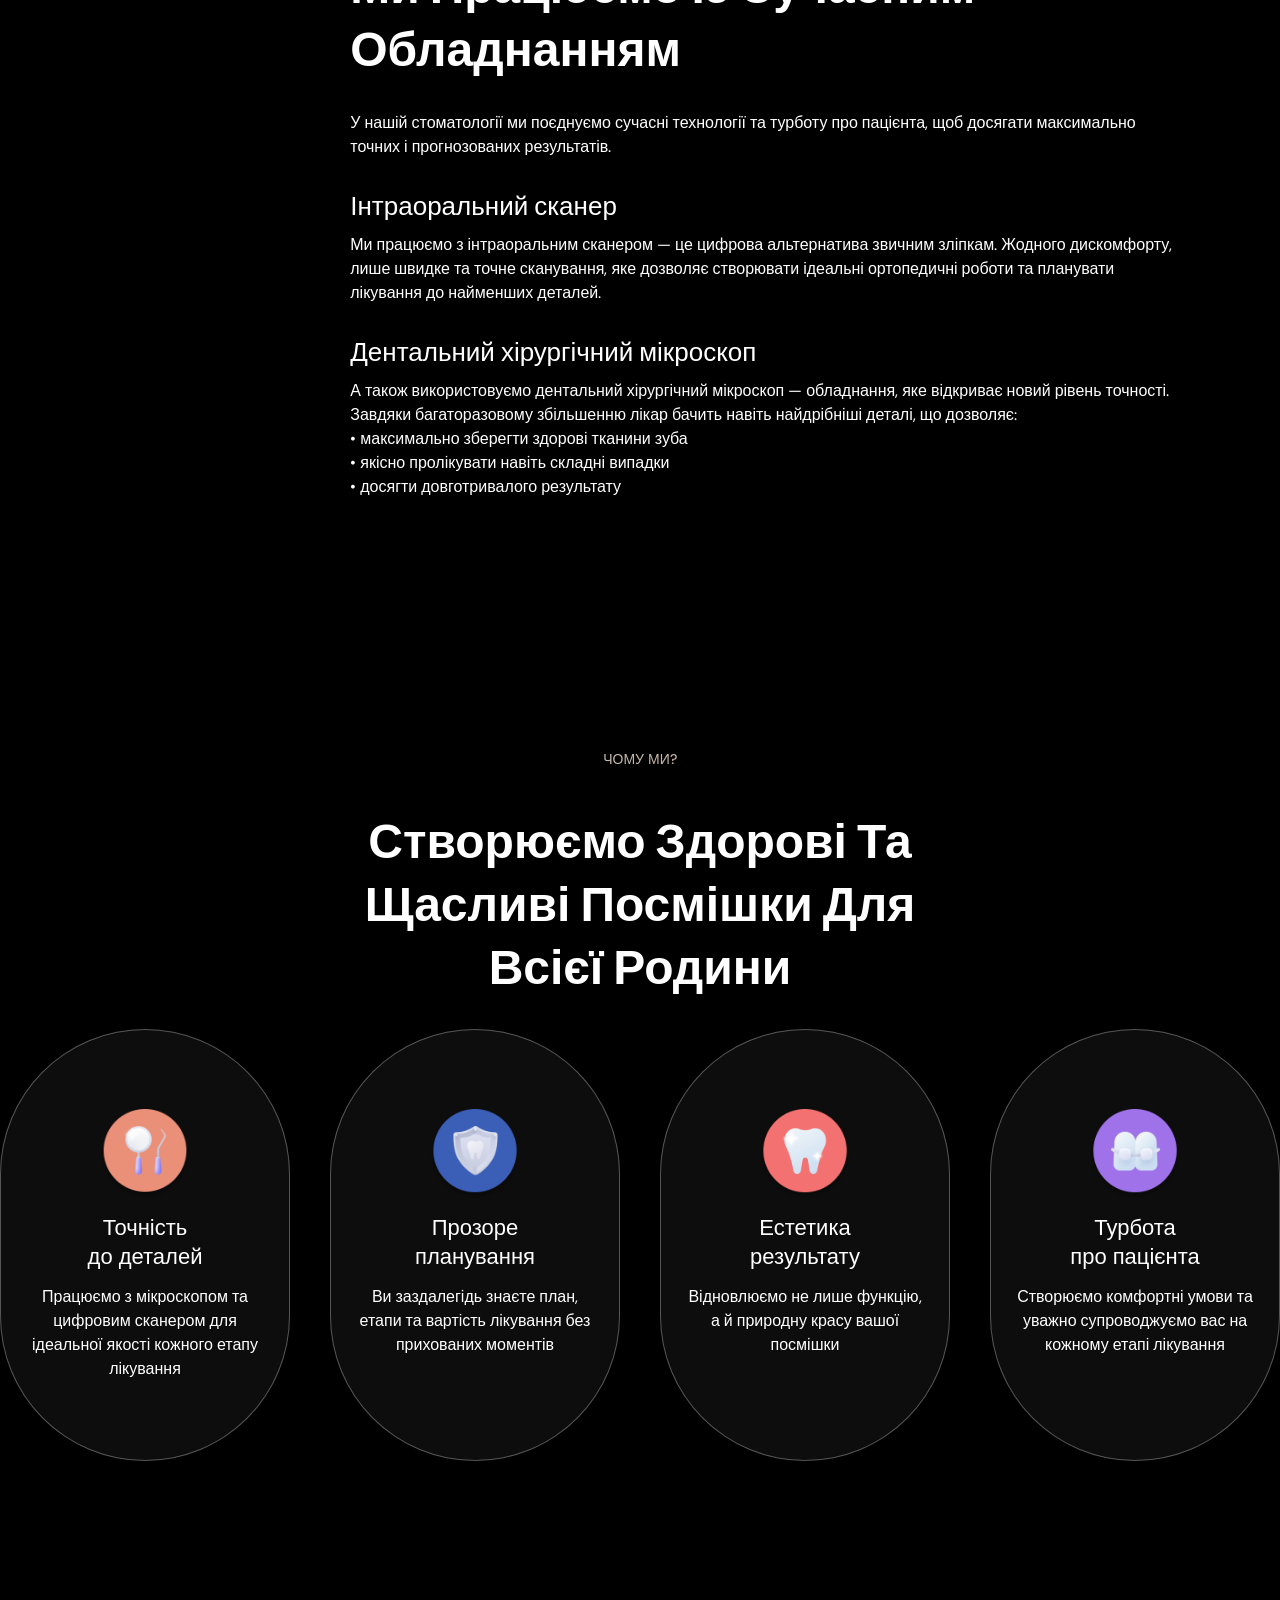
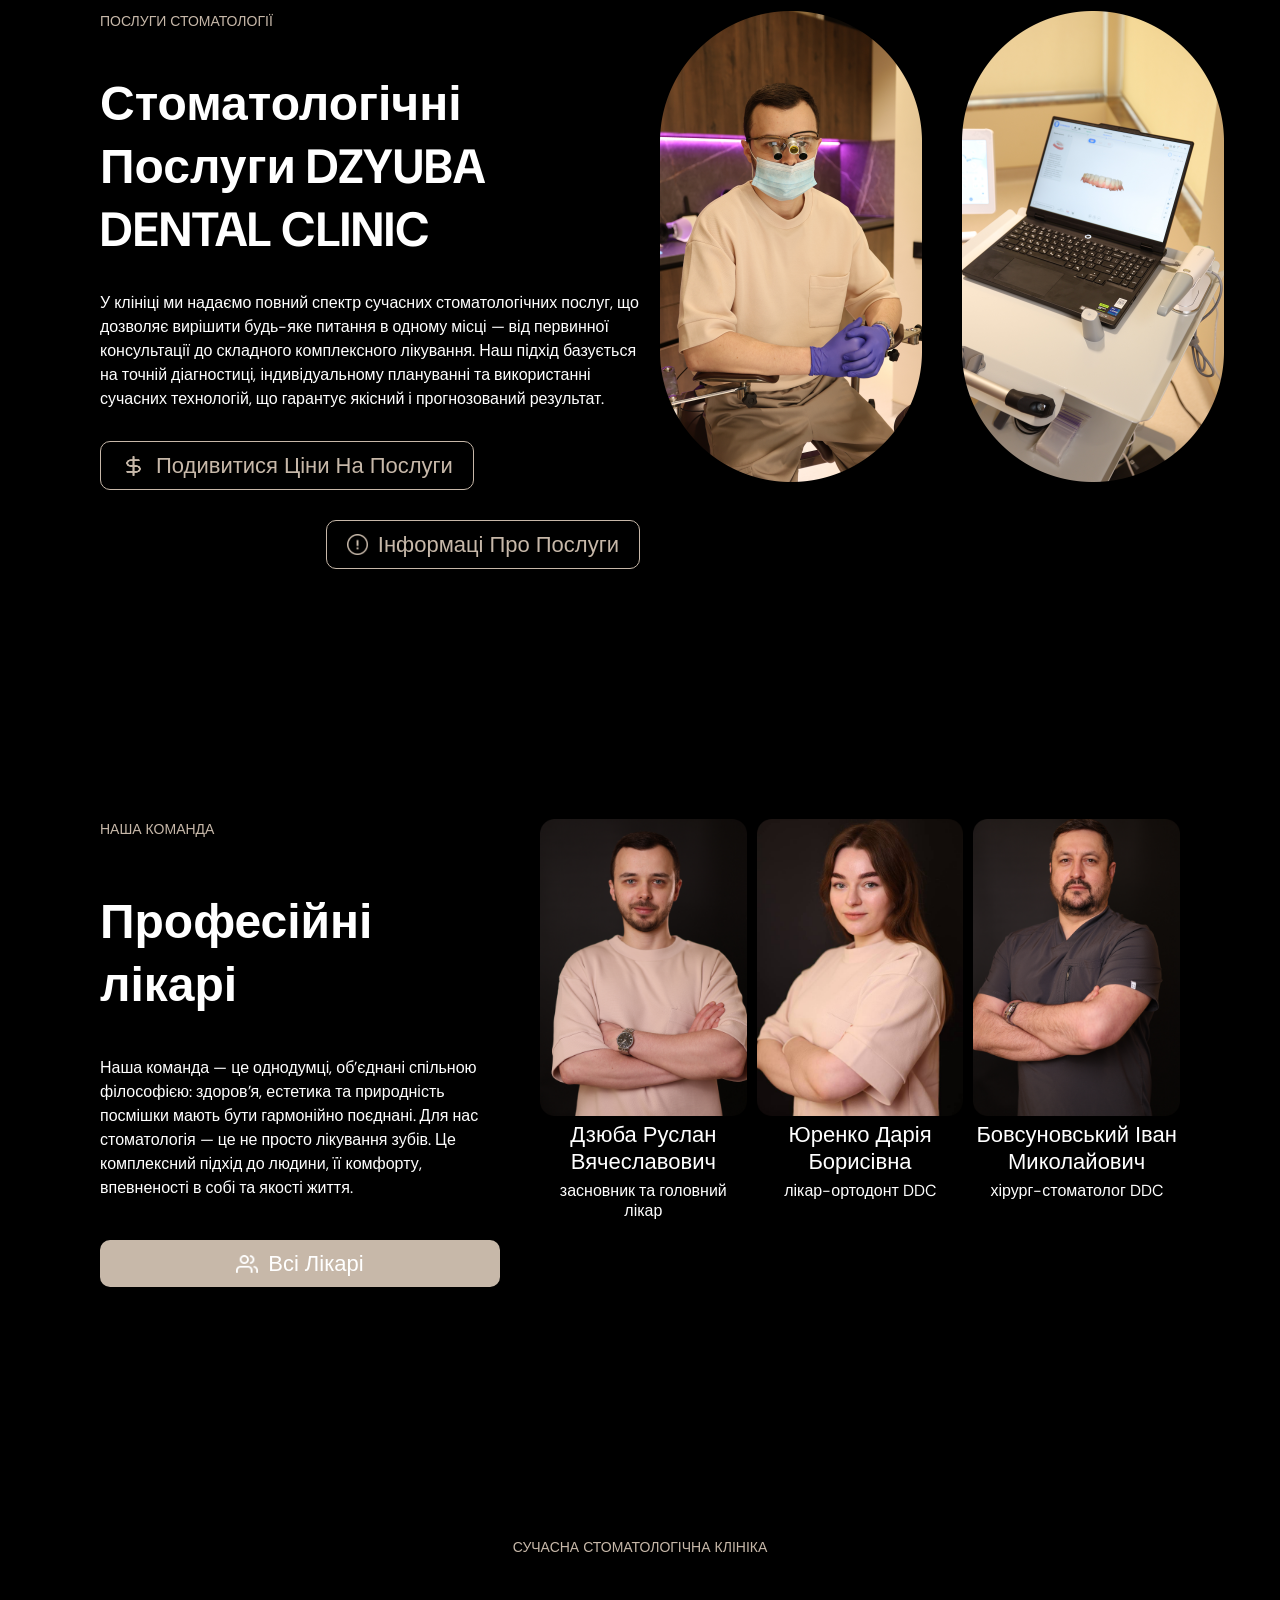
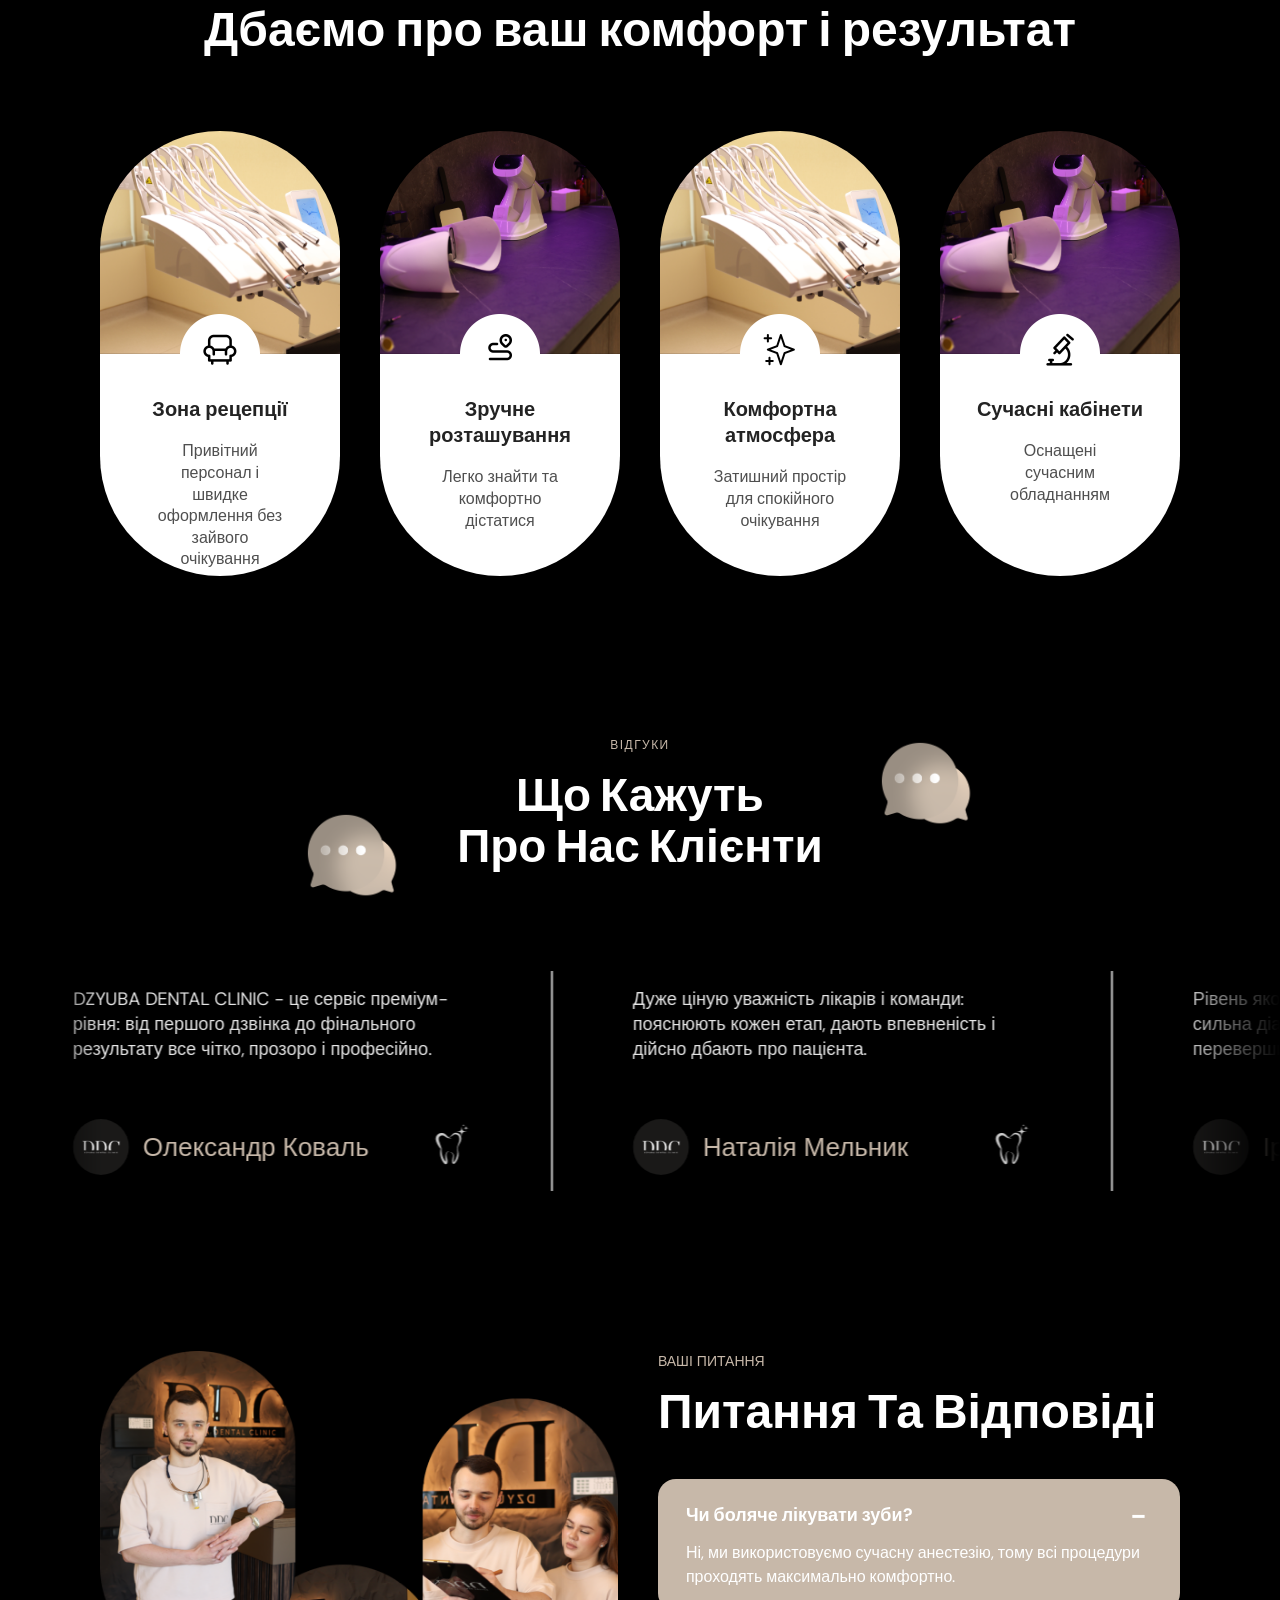
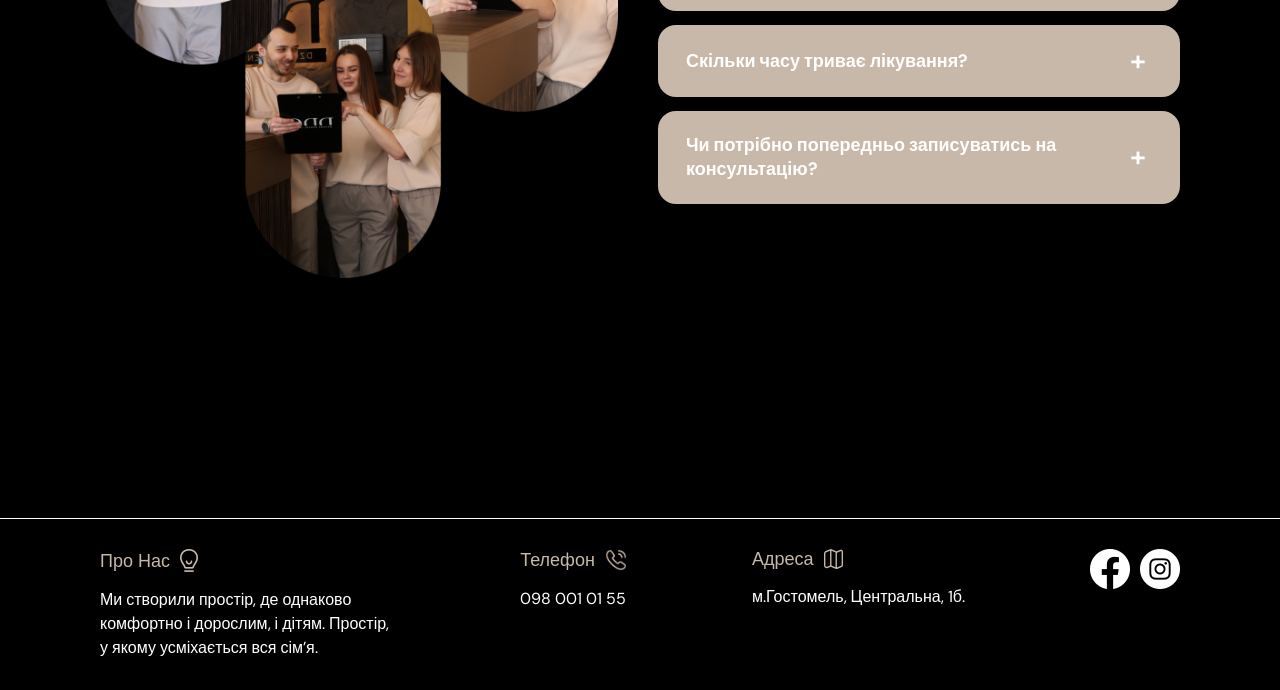
==== commit 9840474d: "SEO keywords UA and RU on all pages; mobile service image layout fix; updated service images Co-auth" ====
--- a/index.html
+++ b/index.html
@@ -6,14 +6,14 @@
     <meta name="viewport" content="width=device-width, initial-scale=1.0">
     <meta name="theme-color" content="#000000">
     <link rel="icon" href="./img/fav.png" type="image/png">
-    <title>DZYUBA DENTAL CLINIC — стоматологія Гостомель | DDC</title>
-    <meta name="description" content="DZYUBA DENTAL CLINIC — сучасна стоматологія: ендодонтія під мікроскопом, ортопедія, імплантація, ортодонтія. Запишіться на консультацію.">
-    <meta name="keywords" content="стоматологія Гостомель, стоматологія Гостомель і Буча, стоматологія Буча, DDC, DZYUBA DENTAL CLINIC, ендодонтія, імплантація, вініри, ортодонтія, стоматолог Гостомель, стоматолог Буча, Лікування зубів, Лікування зубів Гостомель, Лікування зубів Буча, стоматологічна клініка Гостомель, стоматологічна клініка Гостомель, стоматологічна клініка Буча">
+    <title>DZYUBA DENTAL CLINIC — стоматологія Гостомель і Буча | DDC</title>
+    <meta name="description" content="DZYUBA DENTAL CLINIC у Гостомелі і Бучі — сучасна стоматологія: ендодонтія під мікроскопом, ортопедія, імплантація, ортодонтія. Запишіться на консультацію.">
+    <meta name="keywords" content="стоматологія Гостомель, стоматологія Буча, стоматолог Гостомель, стоматолог Буча, зубний лікар Гостомель, зубний лікар Буча, лікування зубів, болить зуб, стоматологічна клініка, запис до стоматолога, приватна стоматологія, DDC, DZYUBA DENTAL CLINIC, стоматология Гостомель, стоматология Буча, стоматолог Гостомель, стоматолог Буча, зубной врач Гостомель, зубной врач Буча, лечение зубов, болит зуб, стоматологическая клиника, запись к стоматологу, частная стоматология">
     <meta name="robots" content="index, follow">
     <link rel="canonical" href="https://www.dzyubadentalclinic.com.ua/">
     <meta property="og:site_name" content="DZYUBA DENTAL CLINIC">
-    <meta property="og:title" content="DZYUBA DENTAL CLINIC — стоматологія Гостомель | DDC">
-    <meta property="og:description" content="DZYUBA DENTAL CLINIC — сучасна стоматологія: ендодонтія під мікроскопом, ортопедія, імплантація, ортодонтія. Запишіться на консультацію.">
+    <meta property="og:title" content="DZYUBA DENTAL CLINIC — стоматологія Гостомель і Буча | DDC">
+    <meta property="og:description" content="DZYUBA DENTAL CLINIC у Гостомелі і Бучі — сучасна стоматологія: ендодонтія під мікроскопом, ортопедія, імплантація, ортодонтія. Запишіться на консультацію.">
     <meta property="og:type" content="website">
     <meta property="og:url" content="https://www.dzyubadentalclinic.com.ua/">
     <meta property="og:image" content="https://i.ibb.co/N2326knn/og-share.jpg">
@@ -21,12 +21,12 @@
     <meta property="og:image:type" content="image/jpeg">
     <meta property="og:image:width" content="1200">
     <meta property="og:image:height" content="704">
-    <meta property="og:image:alt" content="DZYUBA DENTAL CLINIC — стоматологія DDC">
+    <meta property="og:image:alt" content="DZYUBA DENTAL CLINIC — стоматологія DDC у Гостомелі і Бучі">
     <meta property="og:locale" content="uk_UA">
     <meta name="twitter:card" content="summary_large_image">
     <meta name="twitter:image" content="https://i.ibb.co/N2326knn/og-share.jpg">
-    <meta name="twitter:title" content="DZYUBA DENTAL CLINIC — стоматологія Гостомель">
-    <meta name="twitter:description" content="Сучасна стоматологія: ендодонтія, ортопедія, імплантація. Запис на консультацію.">
+    <meta name="twitter:title" content="DZYUBA DENTAL CLINIC — стоматологія Гостомель і Буча">
+    <meta name="twitter:description" content="Сучасна стоматологія в Гостомелі і Бучі: ендодонтія, ортопедія, імплантація. Запис на консультацію.">
     <script type="application/ld+json">
       {
         "@context": "https://schema.org",
@@ -44,7 +44,10 @@
           "addressCountry": "UA"
         },
         "priceRange": "$$",
-        "areaServed": { "@type": "City", "name": "Гостомель" }
+        "areaServed": [
+          { "@type": "City", "name": "Гостомель" },
+          { "@type": "City", "name": "Буча" }
+        ]
       }
     </script>
 
--- a/index.css
+++ b/index.css
@@ -431,6 +431,9 @@
 }
 
 .main-content {
+  width: 100%;
+  max-width: 100%;
+  box-sizing: border-box;
   padding-left: 250px;
   padding-right: 250px;
 }
@@ -904,6 +907,10 @@
   align-items: center;
   gap: 20px;
   margin-top: 60px;
+  width: 100%;
+  min-width: 0;
+  max-width: 100%;
+  box-sizing: border-box;
 }
 
 .services-section-main {
@@ -1603,10 +1610,14 @@
   justify-content: space-between;
   gap: 100px;
   width: 100%;
+  min-width: 0;
+  max-width: 100%;
   color: #fff;
   padding: 30px 20px;
   border: 1px solid #c7b8a9;
   border-radius: 20px;
+  box-sizing: border-box;
+  overflow: hidden;
 }
 
 .services-section-item-text {
@@ -1614,22 +1625,26 @@
   flex-direction: column;
   width: 100%;
   max-width: 710px;
+  min-width: 0;
   gap: 25px;
 }
 
 .services-section-item-image {
-  flex: 0 0 auto;
+  flex: 0 1 auto;
   display: flex;
   align-items: center;
   justify-content: flex-end;
   min-width: 0;
+  max-width: min(420px, 42%);
+  overflow: hidden;
 }
 
 .services-section-item-image img {
   display: block;
-  width: auto;
-  max-width: min(420px, 100%);
+  width: 100%;
+  max-width: 100%;
   height: auto;
+  min-width: 0;
   max-height: 200px;
   object-fit: contain;
   object-position: center;
@@ -2087,8 +2102,31 @@
     gap: 40px;
   }
 
+  .main-content {
+    overflow-x: clip;
+  }
+
   .services-section-item {
+    flex-direction: column;
+    align-items: stretch;
     gap: 36px;
+  }
+
+  .services-section-item-image {
+    width: 100%;
+    max-width: 100%;
+    flex: 0 0 auto;
+    justify-content: center;
+    overflow: hidden;
+  }
+
+  .services-section-item-image img {
+    width: 100%;
+    max-width: 100%;
+    height: auto;
+    min-width: 0;
+    max-height: min(200px, 52vw);
+    object-fit: contain;
   }
 
   .reviews-section-title-row {
@@ -2400,20 +2438,32 @@
 
   .services-section-item {
     flex-direction: column;
-    align-items: center;
+    align-items: stretch;
     gap: 28px;
     padding: 28px clamp(18px, 5vw, 28px);
     box-sizing: border-box;
   }
 
+  .services-section-item-text {
+    max-width: none;
+    width: 100%;
+  }
+
   .services-section-item-image {
     width: 100%;
+    max-width: 100%;
+    flex: 0 0 auto;
     justify-content: center;
+    overflow: hidden;
   }
 
   .services-section-item-image img {
-    max-width: min(420px, 92vw);
-    max-height: none;
+    width: 100%;
+    max-width: 100%;
+    height: auto;
+    min-width: 0;
+    max-height: min(220px, 56vw);
+    object-fit: contain;
   }
 
   .corner-picture {
@@ -2520,6 +2570,10 @@
     padding: 24px clamp(16px, 5vw, 24px);
   }
 
+  .services-section-item-image img {
+    max-height: min(200px, 50vw);
+  }
+
   .team-section-content-item {
     align-items: stretch;
     text-align: left;
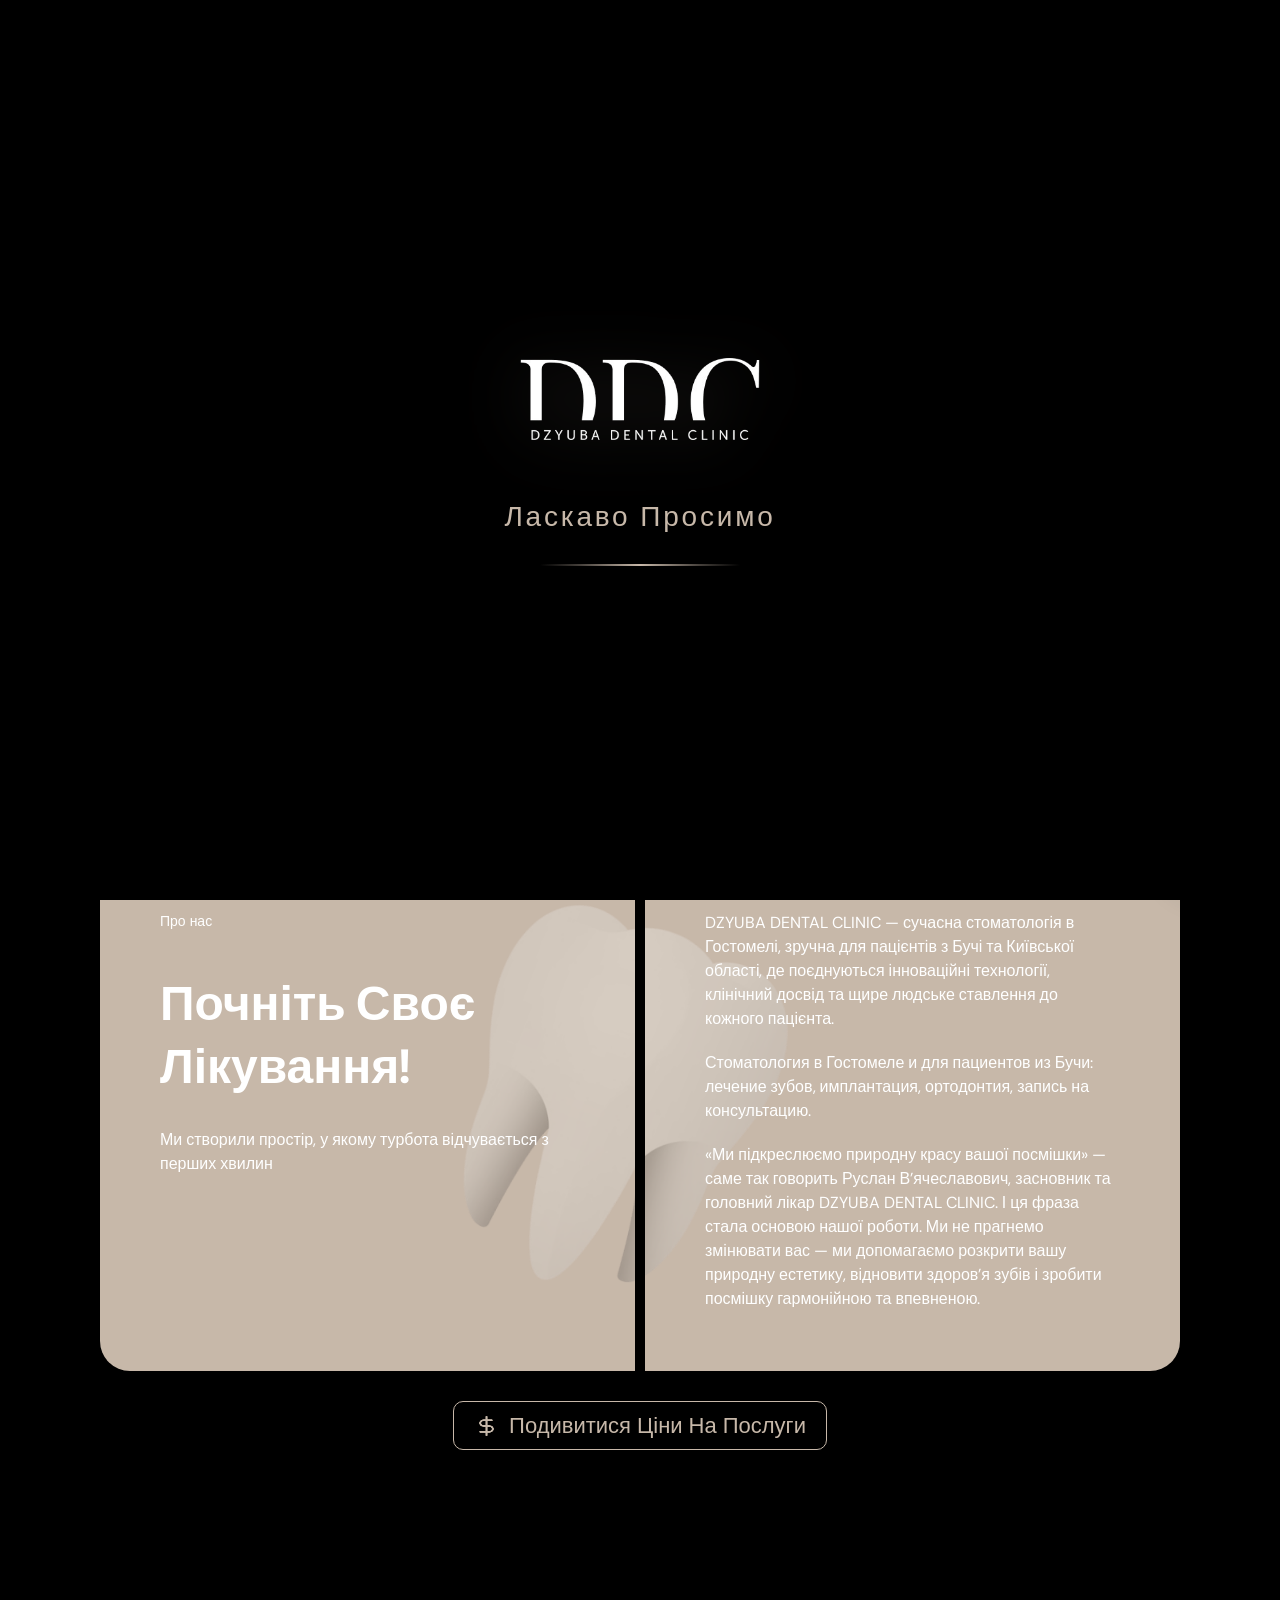
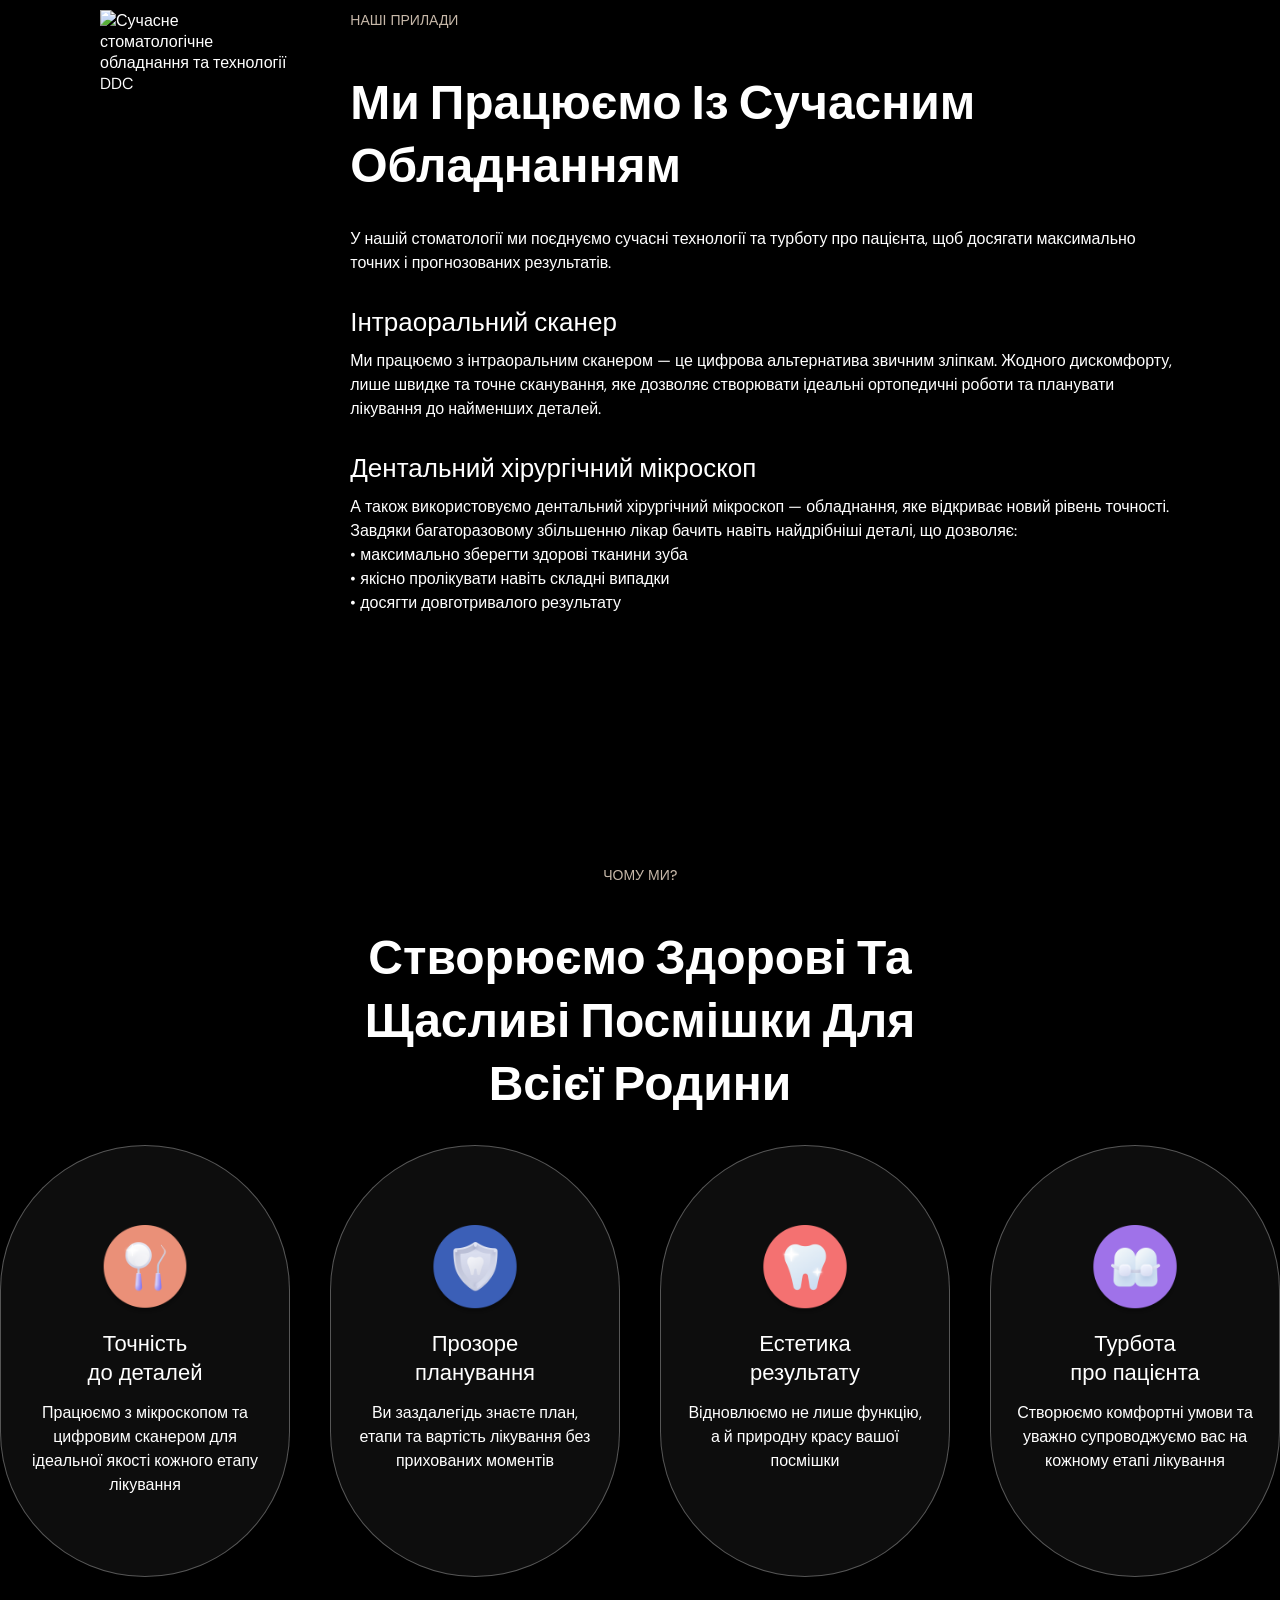
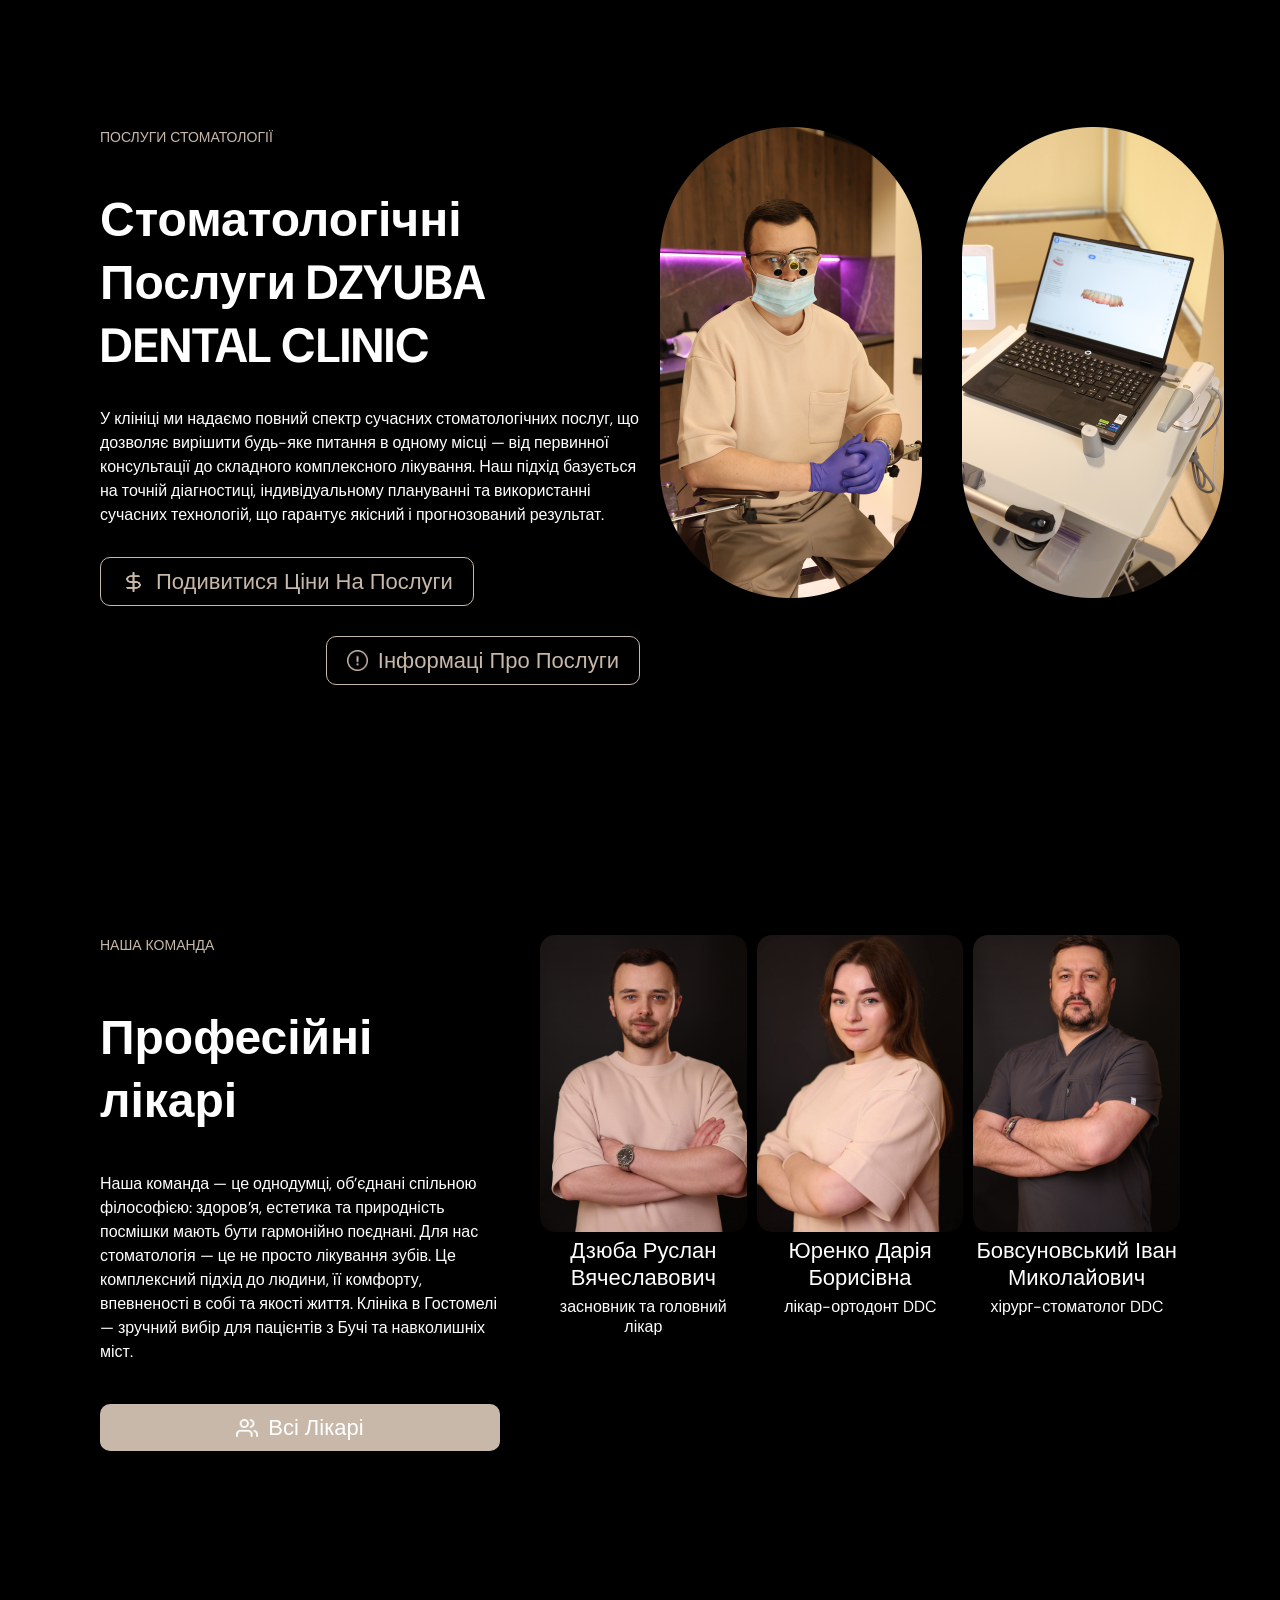
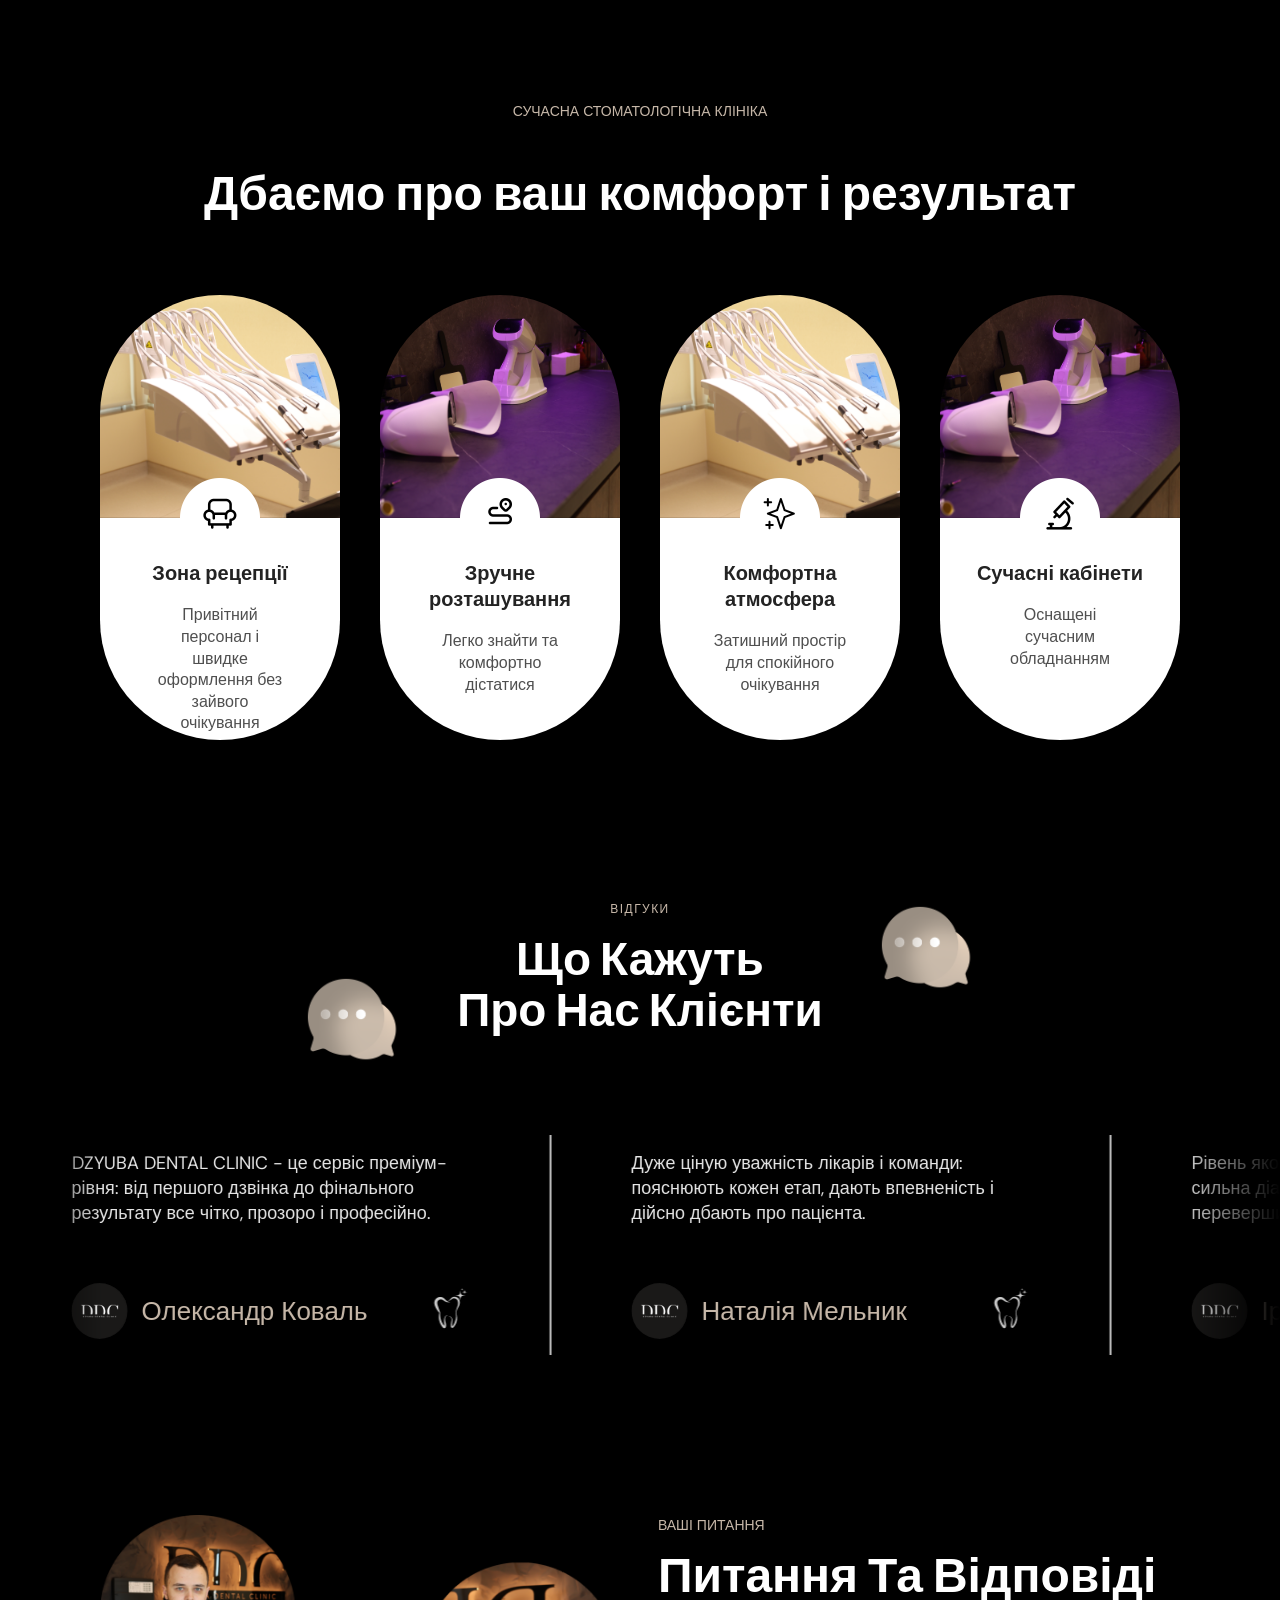
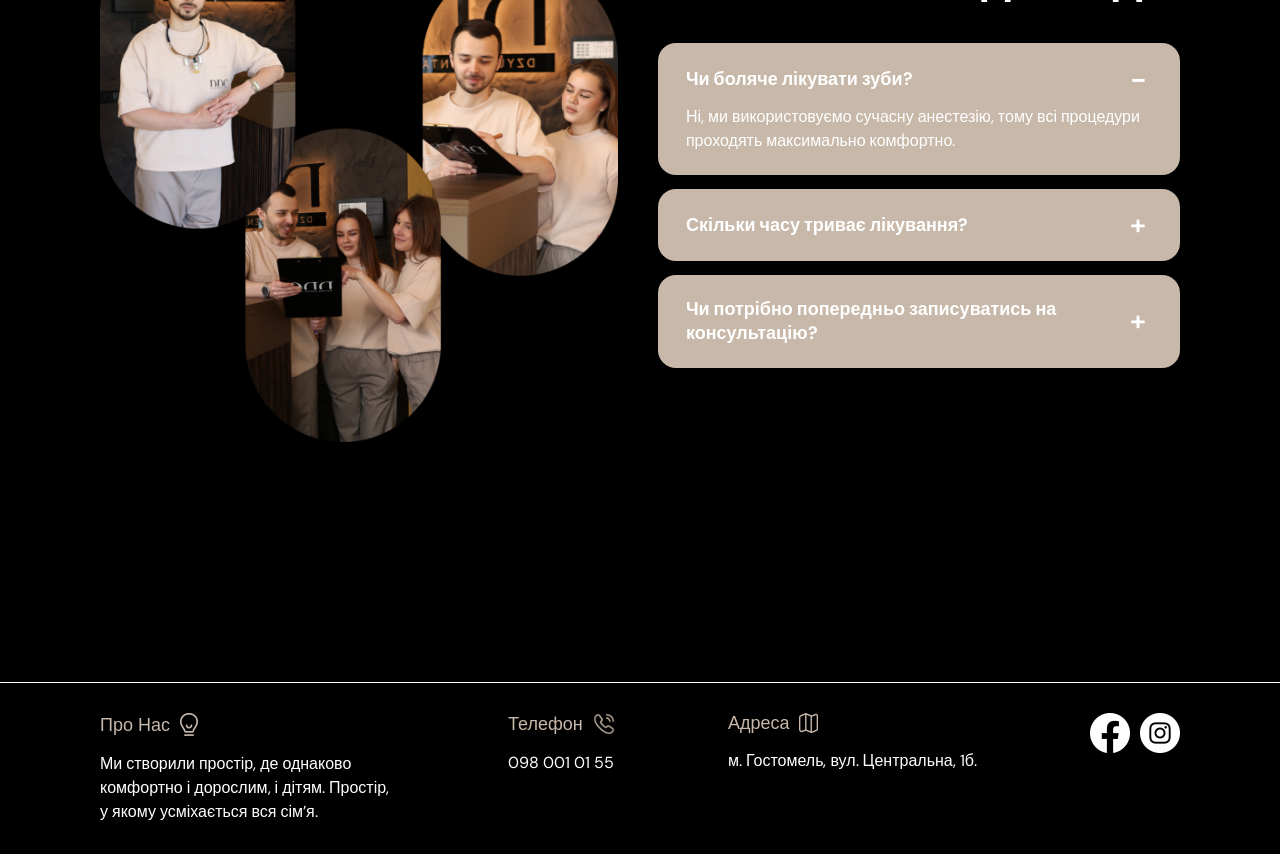
==== commit e075f549: "SEO: Bucha mentions in index and about body text; remove footer geo line Co-authored-by: Cursor <cur" ====
--- a/index.html
+++ b/index.html
@@ -44,6 +44,7 @@
           "addressCountry": "UA"
         },
         "priceRange": "$$",
+        "description": "Стоматологічна клініка в Гостомелі. Приймаємо пацієнтів з Бучі та Київської області. Стоматология Гостомель, стоматология Буча.",
         "areaServed": [
           { "@type": "City", "name": "Гостомель" },
           { "@type": "City", "name": "Буча" }
@@ -111,7 +112,7 @@
                 <p>Місце, де починається ваша впевнена, здорова та щира посмішка</p>
             </div>
 
-            <video src="./img/main/IMG_1714.MOV" autoplay muted loop playsinline preload="auto" title="Вітальне відео клініки DZYUBA DENTAL CLINIC у Гостомелі"></video>
+            <video src="./img/main/IMG_1714.MOV" autoplay muted loop playsinline preload="auto" title="Вітальне відео клініки DZYUBA DENTAL CLINIC у Гостомелі та для пацієнтів з Бучі"></video>
 
             <div class="video-overlay-text">
                 <h1 class="h1-50">DZYUBA DENTAL CLINIC</h1>
@@ -134,8 +135,9 @@
                 <div class="beginning-blog-line"></div>
 
                 <div class="beginning-blog-right">
-                    <p class="p-text">DZYUBA DENTAL CLINIC — сучасна стоматологія в Гостомелі, де поєднуються інноваційні технології,
+                    <p class="p-text">DZYUBA DENTAL CLINIC — сучасна стоматологія в Гостомелі, зручна для пацієнтів з Бучі та Київської області, де поєднуються інноваційні технології,
                         клінічний досвід та щире людське ставлення до кожного пацієнта.</p>
+                    <p class="p-text" lang="ru">Стоматология в Гостомеле и для пациентов из Бучи: лечение зубов, имплантация, ортодонтия, запись на консультацию.</p>
 
                     <p class="p-text">«Ми підкреслюємо природну красу вашої посмішки» — саме так говорить Руслан В’ячеславович,
                         засновник та головний лікар DZYUBA DENTAL CLINIC. І ця фраза стала основою нашої роботи. Ми не
@@ -272,7 +274,7 @@
                     лікарі</h1>
                 <p class="p-text">Наша команда — це однодумці, об’єднані спільною філософією: здоров’я, естетика та
                     природність посмішки мають бути гармонійно поєднані. Для нас стоматологія — це не просто лікування
-                    зубів. Це комплексний підхід до людини, її комфорту, впевненості в собі та якості життя.</p>
+                    зубів. Це комплексний підхід до людини, її комфорту, впевненості в собі та якості життя. Клініка в Гостомелі — зручний вибір для пацієнтів з Бучі та навколишніх міст.</p>
                 <a class="btn-consultation-4" href="./team.html">
                     <img src="./img/icon-team.png" alt="Іконка розділу «Наша команда»">
                     <p class="p-22">Всі Лікарі</p>
@@ -726,7 +728,7 @@
                 <p>Адреса</p>
                 <img src="./img/icon-map.png" alt="" class="map-icon">
             </div>
-            <p class="p-text">м.Гостомель, Центральна, 1б.
+            <p class="p-text">м. Гостомель, вул. Центральна, 1б.
             </p>
         </div>
 
